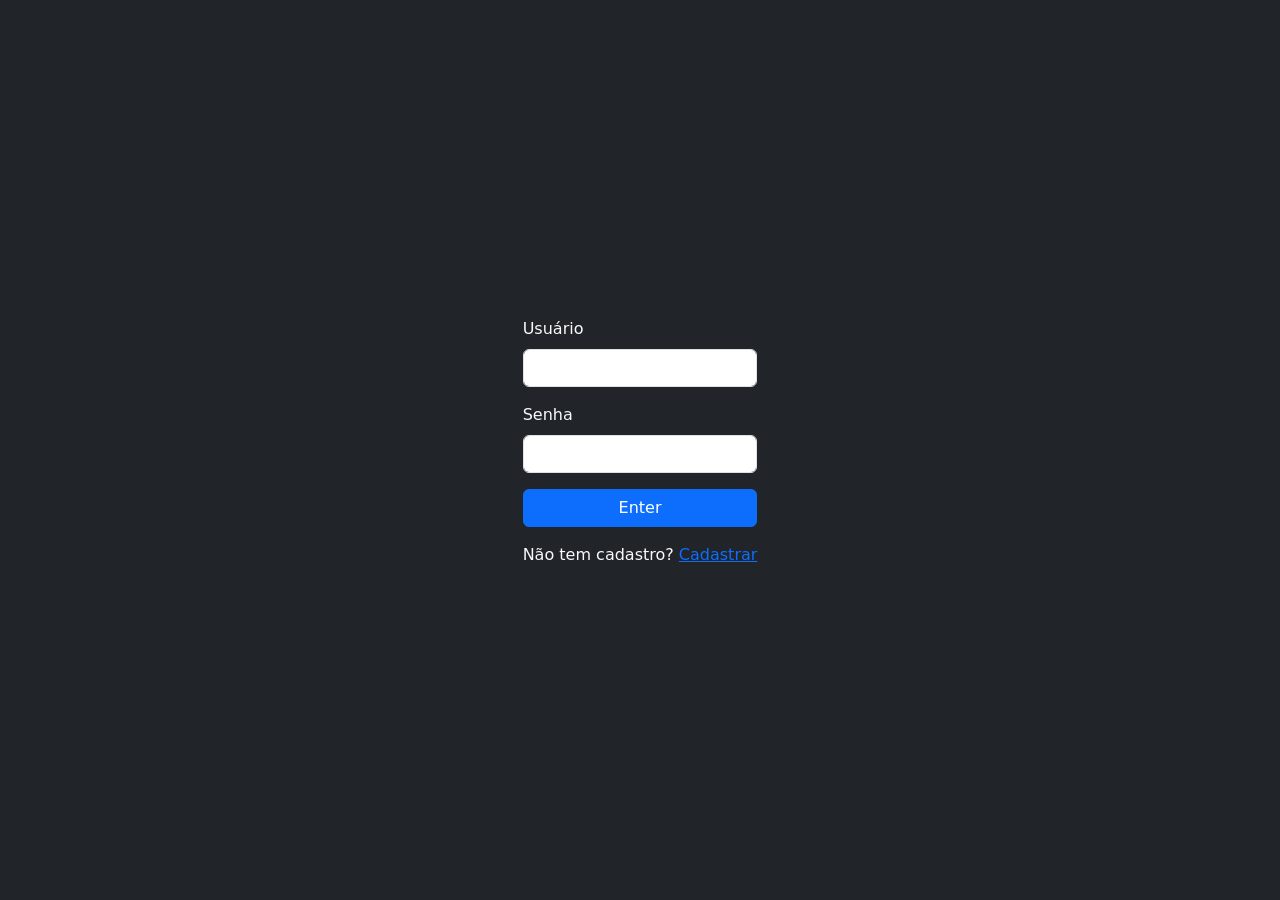
==== index.html @ c7053e96 "first addition" ====
<!DOCTYPE html>
<html lang="pt-br">
<head>
    <meta charset="UTF-8">
    <meta http-equiv="X-UA-Compatible" content="IE=edge">
    <meta name="viewport" content="width=device-width, initial-scale=1.0">
    <title>MEU RPG</title>

    <!-- Custom CSS -->
    <link rel="stylesheet" href="assets/style/main.css">

    <!-- Bootstrap -->
    <link href="https://cdn.jsdelivr.net/npm/bootstrap@5.3.0/dist/css/bootstrap.min.css" rel="stylesheet" integrity="sha384-9ndCyUaIbzAi2FUVXJi0CjmCapSmO7SnpJef0486qhLnuZ2cdeRhO02iuK6FUUVM" crossorigin="anonymous">
</head>
<body>
    <main class="d-flex justify-content-center align-items-center min-vh-100 w-100 bg-dark">
        <!-- Login -->
        <form action="" class="d-flex flex-column gap-3 text-light">
            <div>
                <label for="username" class="form-label">Usuário</label>
                <input type="text" name="username" class="form-control">
            </div>
            <div>
                <label for="password" class="form-label">Senha</label>
                <input type="password" name="password" class="form-control">
            </div>
            <input type="submit" value="Enter" class="btn btn-primary w-100">
            <p>Não tem cadastro? <a href="">Cadastrar</a></p>
        </form>
    </main>
</body>
</html>
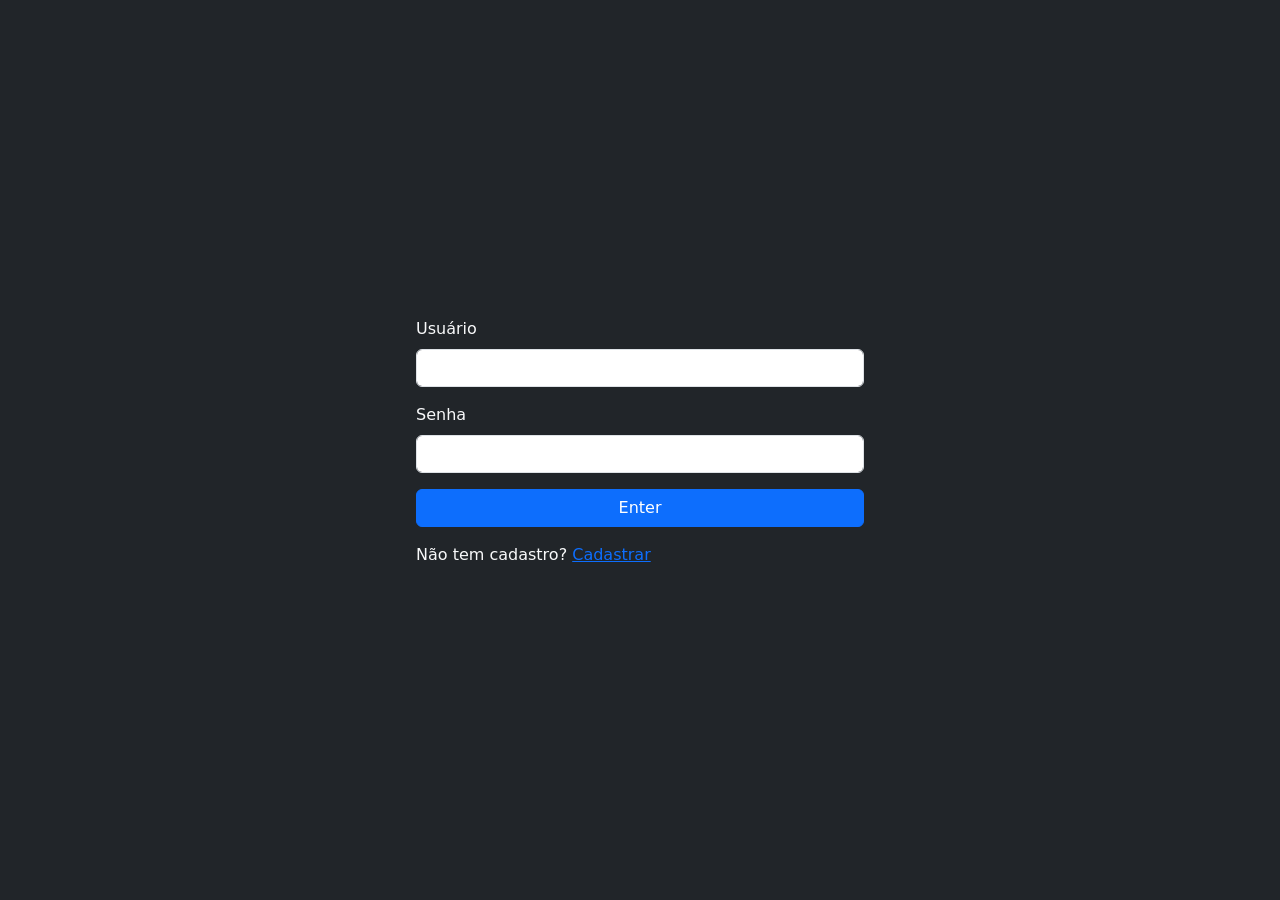
==== commit 7b79bea1: "scss linked with bootstrap" ====
--- a/index.html
+++ b/index.html
@@ -7,10 +7,7 @@
     <title>MEU RPG</title>
 
     <!-- Custom CSS -->
-    <link rel="stylesheet" href="assets/style/main.css">
-
-    <!-- Bootstrap -->
-    <link href="https://cdn.jsdelivr.net/npm/bootstrap@5.3.0/dist/css/bootstrap.min.css" rel="stylesheet" integrity="sha384-9ndCyUaIbzAi2FUVXJi0CjmCapSmO7SnpJef0486qhLnuZ2cdeRhO02iuK6FUUVM" crossorigin="anonymous">
+    <link rel="stylesheet" href="scss/main.css">
 </head>
 <body>
     <main class="d-flex justify-content-center align-items-center min-vh-100 w-100 bg-dark">
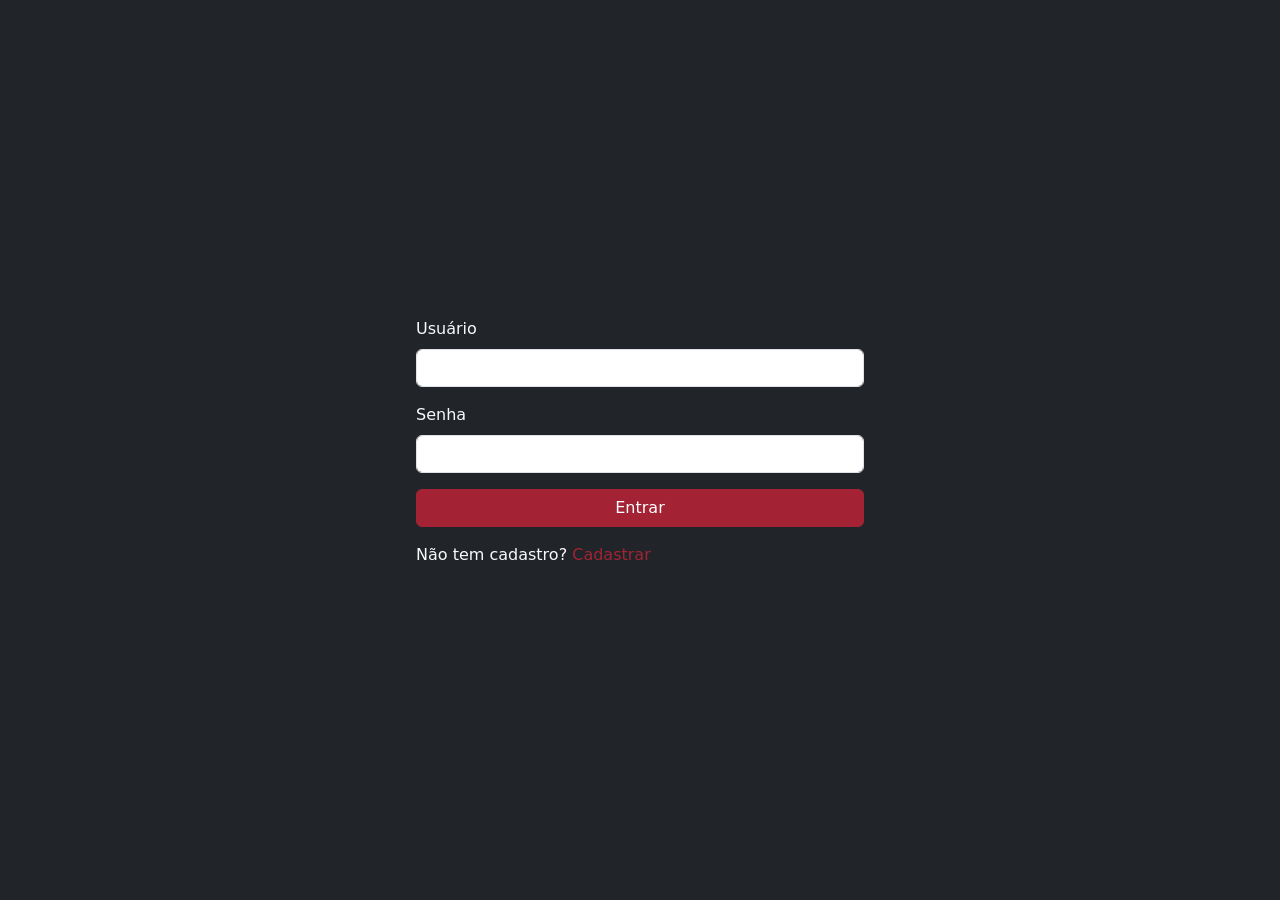
==== commit fe6bf43d: "configured" ====
--- a/index.html
+++ b/index.html
@@ -12,7 +12,7 @@
 <body>
     <main class="d-flex justify-content-center align-items-center min-vh-100 w-100 bg-dark">
         <!-- Login -->
-        <form action="" class="d-flex flex-column gap-3 text-light">
+        <form action="login.html" class="d-flex flex-column gap-3 text-light">
             <div>
                 <label for="username" class="form-label">Usuário</label>
                 <input type="text" name="username" class="form-control">
@@ -21,9 +21,10 @@
                 <label for="password" class="form-label">Senha</label>
                 <input type="password" name="password" class="form-control">
             </div>
-            <input type="submit" value="Enter" class="btn btn-primary w-100">
-            <p>Não tem cadastro? <a href="">Cadastrar</a></p>
+            <input type="submit" value="Entrar" class="btn btn-primary w-100">
+            <p>Não tem cadastro? <a href="" class="link-primary link-underline-opacity-0">Cadastrar</a></p>
         </form>
     </main>
+    <script src="js/main.js"></script>
 </body>
 </html>
--- a/scss/main.css
+++ b/scss/main.css
@@ -0,0 +1,12039 @@
+@charset "UTF-8";
+body main form {
+  min-width: 360px;
+  width: 35%;
+}
+
+/*!
+ * Bootstrap  v5.3.0 (https://getbootstrap.com/)
+ * Copyright 2011-2023 The Bootstrap Authors
+ * Licensed under MIT (https://github.com/twbs/bootstrap/blob/main/LICENSE)
+ */
+:root,
+[data-bs-theme=light] {
+  --bs-blue: #0d6efd;
+  --bs-indigo: #6610f2;
+  --bs-purple: #6f42c1;
+  --bs-pink: #d63384;
+  --bs-red: #dc3545;
+  --bs-orange: #fd7e14;
+  --bs-yellow: #ffc107;
+  --bs-green: #198754;
+  --bs-teal: #20c997;
+  --bs-cyan: #0dcaf0;
+  --bs-black: #000;
+  --bs-white: #fff;
+  --bs-gray: #6c757d;
+  --bs-gray-dark: #343a40;
+  --bs-gray-100: #f8f9fa;
+  --bs-gray-200: #e9ecef;
+  --bs-gray-300: #dee2e6;
+  --bs-gray-400: #ced4da;
+  --bs-gray-500: #adb5bd;
+  --bs-gray-600: #6c757d;
+  --bs-gray-700: #495057;
+  --bs-gray-800: #343a40;
+  --bs-gray-900: #212529;
+  --bs-primary: #A32334;
+  --bs-secondary: #6c757d;
+  --bs-success: #198754;
+  --bs-info: #0dcaf0;
+  --bs-warning: #ffc107;
+  --bs-danger: #dc3545;
+  --bs-light: #f8f9fa;
+  --bs-dark: #212529;
+  --bs-primary-rgb: 163, 35, 52;
+  --bs-secondary-rgb: 108, 117, 125;
+  --bs-success-rgb: 25, 135, 84;
+  --bs-info-rgb: 13, 202, 240;
+  --bs-warning-rgb: 255, 193, 7;
+  --bs-danger-rgb: 220, 53, 69;
+  --bs-light-rgb: 248, 249, 250;
+  --bs-dark-rgb: 33, 37, 41;
+  --bs-primary-text-emphasis: #410e15;
+  --bs-secondary-text-emphasis: #2b2f32;
+  --bs-success-text-emphasis: #0a3622;
+  --bs-info-text-emphasis: #055160;
+  --bs-warning-text-emphasis: #664d03;
+  --bs-danger-text-emphasis: #58151c;
+  --bs-light-text-emphasis: #495057;
+  --bs-dark-text-emphasis: #495057;
+  --bs-primary-bg-subtle: #edd3d6;
+  --bs-secondary-bg-subtle: #e2e3e5;
+  --bs-success-bg-subtle: #d1e7dd;
+  --bs-info-bg-subtle: #cff4fc;
+  --bs-warning-bg-subtle: #fff3cd;
+  --bs-danger-bg-subtle: #f8d7da;
+  --bs-light-bg-subtle: #fcfcfd;
+  --bs-dark-bg-subtle: #ced4da;
+  --bs-primary-border-subtle: #daa7ae;
+  --bs-secondary-border-subtle: #c4c8cb;
+  --bs-success-border-subtle: #a3cfbb;
+  --bs-info-border-subtle: #9eeaf9;
+  --bs-warning-border-subtle: #ffe69c;
+  --bs-danger-border-subtle: #f1aeb5;
+  --bs-light-border-subtle: #e9ecef;
+  --bs-dark-border-subtle: #adb5bd;
+  --bs-white-rgb: 255, 255, 255;
+  --bs-black-rgb: 0, 0, 0;
+  --bs-font-sans-serif: system-ui, -apple-system, "Segoe UI", Roboto, "Helvetica Neue", "Noto Sans", "Liberation Sans", Arial, sans-serif, "Apple Color Emoji", "Segoe UI Emoji", "Segoe UI Symbol", "Noto Color Emoji";
+  --bs-font-monospace: SFMono-Regular, Menlo, Monaco, Consolas, "Liberation Mono", "Courier New", monospace;
+  --bs-gradient: linear-gradient(180deg, rgba(255, 255, 255, 0.15), rgba(255, 255, 255, 0));
+  --bs-body-font-family: var(--bs-font-sans-serif);
+  --bs-body-font-size: 1rem;
+  --bs-body-font-weight: 400;
+  --bs-body-line-height: 1.5;
+  --bs-body-color: #212529;
+  --bs-body-color-rgb: 33, 37, 41;
+  --bs-body-bg: #fff;
+  --bs-body-bg-rgb: 255, 255, 255;
+  --bs-emphasis-color: #000;
+  --bs-emphasis-color-rgb: 0, 0, 0;
+  --bs-secondary-color: rgba(33, 37, 41, 0.75);
+  --bs-secondary-color-rgb: 33, 37, 41;
+  --bs-secondary-bg: #e9ecef;
+  --bs-secondary-bg-rgb: 233, 236, 239;
+  --bs-tertiary-color: rgba(33, 37, 41, 0.5);
+  --bs-tertiary-color-rgb: 33, 37, 41;
+  --bs-tertiary-bg: #f8f9fa;
+  --bs-tertiary-bg-rgb: 248, 249, 250;
+  --bs-heading-color: inherit;
+  --bs-link-color: #A32334;
+  --bs-link-color-rgb: 163, 35, 52;
+  --bs-link-decoration: underline;
+  --bs-link-hover-color: #821c2a;
+  --bs-link-hover-color-rgb: 130, 28, 42;
+  --bs-code-color: #d63384;
+  --bs-highlight-bg: #fff3cd;
+  --bs-border-width: 1px;
+  --bs-border-style: solid;
+  --bs-border-color: #dee2e6;
+  --bs-border-color-translucent: rgba(0, 0, 0, 0.175);
+  --bs-border-radius: 0.375rem;
+  --bs-border-radius-sm: 0.25rem;
+  --bs-border-radius-lg: 0.5rem;
+  --bs-border-radius-xl: 1rem;
+  --bs-border-radius-xxl: 2rem;
+  --bs-border-radius-2xl: var(--bs-border-radius-xxl);
+  --bs-border-radius-pill: 50rem;
+  --bs-box-shadow: 0 0.5rem 1rem rgba(0, 0, 0, 0.15);
+  --bs-box-shadow-sm: 0 0.125rem 0.25rem rgba(0, 0, 0, 0.075);
+  --bs-box-shadow-lg: 0 1rem 3rem rgba(0, 0, 0, 0.175);
+  --bs-box-shadow-inset: inset 0 1px 2px rgba(0, 0, 0, 0.075);
+  --bs-focus-ring-width: 0.25rem;
+  --bs-focus-ring-opacity: 0.25;
+  --bs-focus-ring-color: rgba(163, 35, 52, 0.25);
+  --bs-form-valid-color: #198754;
+  --bs-form-valid-border-color: #198754;
+  --bs-form-invalid-color: #dc3545;
+  --bs-form-invalid-border-color: #dc3545;
+}
+
+[data-bs-theme=dark] {
+  color-scheme: dark;
+  --bs-body-color: #adb5bd;
+  --bs-body-color-rgb: 173, 181, 189;
+  --bs-body-bg: #212529;
+  --bs-body-bg-rgb: 33, 37, 41;
+  --bs-emphasis-color: #fff;
+  --bs-emphasis-color-rgb: 255, 255, 255;
+  --bs-secondary-color: rgba(173, 181, 189, 0.75);
+  --bs-secondary-color-rgb: 173, 181, 189;
+  --bs-secondary-bg: #343a40;
+  --bs-secondary-bg-rgb: 52, 58, 64;
+  --bs-tertiary-color: rgba(173, 181, 189, 0.5);
+  --bs-tertiary-color-rgb: 173, 181, 189;
+  --bs-tertiary-bg: #2b3035;
+  --bs-tertiary-bg-rgb: 43, 48, 53;
+  --bs-primary-text-emphasis: #c87b85;
+  --bs-secondary-text-emphasis: #a7acb1;
+  --bs-success-text-emphasis: #75b798;
+  --bs-info-text-emphasis: #6edff6;
+  --bs-warning-text-emphasis: #ffda6a;
+  --bs-danger-text-emphasis: #ea868f;
+  --bs-light-text-emphasis: #f8f9fa;
+  --bs-dark-text-emphasis: #dee2e6;
+  --bs-primary-bg-subtle: #21070a;
+  --bs-secondary-bg-subtle: #161719;
+  --bs-success-bg-subtle: #051b11;
+  --bs-info-bg-subtle: #032830;
+  --bs-warning-bg-subtle: #332701;
+  --bs-danger-bg-subtle: #2c0b0e;
+  --bs-light-bg-subtle: #343a40;
+  --bs-dark-bg-subtle: #1a1d20;
+  --bs-primary-border-subtle: #62151f;
+  --bs-secondary-border-subtle: #41464b;
+  --bs-success-border-subtle: #0f5132;
+  --bs-info-border-subtle: #087990;
+  --bs-warning-border-subtle: #997404;
+  --bs-danger-border-subtle: #842029;
+  --bs-light-border-subtle: #495057;
+  --bs-dark-border-subtle: #343a40;
+  --bs-heading-color: inherit;
+  --bs-link-color: #c87b85;
+  --bs-link-hover-color: #d3959d;
+  --bs-link-color-rgb: 200, 123, 133;
+  --bs-link-hover-color-rgb: 211, 149, 157;
+  --bs-code-color: #e685b5;
+  --bs-border-color: #495057;
+  --bs-border-color-translucent: rgba(255, 255, 255, 0.15);
+  --bs-form-valid-color: #75b798;
+  --bs-form-valid-border-color: #75b798;
+  --bs-form-invalid-color: #ea868f;
+  --bs-form-invalid-border-color: #ea868f;
+}
+
+*,
+*::before,
+*::after {
+  box-sizing: border-box;
+}
+
+@media (prefers-reduced-motion: no-preference) {
+  :root {
+    scroll-behavior: smooth;
+  }
+}
+
+body {
+  margin: 0;
+  font-family: var(--bs-body-font-family);
+  font-size: var(--bs-body-font-size);
+  font-weight: var(--bs-body-font-weight);
+  line-height: var(--bs-body-line-height);
+  color: var(--bs-body-color);
+  text-align: var(--bs-body-text-align);
+  background-color: var(--bs-body-bg);
+  -webkit-text-size-adjust: 100%;
+  -webkit-tap-highlight-color: rgba(0, 0, 0, 0);
+}
+
+hr {
+  margin: 1rem 0;
+  color: inherit;
+  border: 0;
+  border-top: var(--bs-border-width) solid;
+  opacity: 0.25;
+}
+
+h6, .h6, h5, .h5, h4, .h4, h3, .h3, h2, .h2, h1, .h1 {
+  margin-top: 0;
+  margin-bottom: 0.5rem;
+  font-weight: 500;
+  line-height: 1.2;
+  color: var(--bs-heading-color);
+}
+
+h1, .h1 {
+  font-size: calc(1.375rem + 1.5vw);
+}
+@media (min-width: 1200px) {
+  h1, .h1 {
+    font-size: 2.5rem;
+  }
+}
+
+h2, .h2 {
+  font-size: calc(1.325rem + 0.9vw);
+}
+@media (min-width: 1200px) {
+  h2, .h2 {
+    font-size: 2rem;
+  }
+}
+
+h3, .h3 {
+  font-size: calc(1.3rem + 0.6vw);
+}
+@media (min-width: 1200px) {
+  h3, .h3 {
+    font-size: 1.75rem;
+  }
+}
+
+h4, .h4 {
+  font-size: calc(1.275rem + 0.3vw);
+}
+@media (min-width: 1200px) {
+  h4, .h4 {
+    font-size: 1.5rem;
+  }
+}
+
+h5, .h5 {
+  font-size: 1.25rem;
+}
+
+h6, .h6 {
+  font-size: 1rem;
+}
+
+p {
+  margin-top: 0;
+  margin-bottom: 1rem;
+}
+
+abbr[title] {
+  -webkit-text-decoration: underline dotted;
+          text-decoration: underline dotted;
+  cursor: help;
+  -webkit-text-decoration-skip-ink: none;
+          text-decoration-skip-ink: none;
+}
+
+address {
+  margin-bottom: 1rem;
+  font-style: normal;
+  line-height: inherit;
+}
+
+ol,
+ul {
+  padding-left: 2rem;
+}
+
+ol,
+ul,
+dl {
+  margin-top: 0;
+  margin-bottom: 1rem;
+}
+
+ol ol,
+ul ul,
+ol ul,
+ul ol {
+  margin-bottom: 0;
+}
+
+dt {
+  font-weight: 700;
+}
+
+dd {
+  margin-bottom: 0.5rem;
+  margin-left: 0;
+}
+
+blockquote {
+  margin: 0 0 1rem;
+}
+
+b,
+strong {
+  font-weight: bolder;
+}
+
+small, .small {
+  font-size: 0.875em;
+}
+
+mark, .mark {
+  padding: 0.1875em;
+  background-color: var(--bs-highlight-bg);
+}
+
+sub,
+sup {
+  position: relative;
+  font-size: 0.75em;
+  line-height: 0;
+  vertical-align: baseline;
+}
+
+sub {
+  bottom: -0.25em;
+}
+
+sup {
+  top: -0.5em;
+}
+
+a {
+  color: rgba(var(--bs-link-color-rgb), var(--bs-link-opacity, 1));
+  text-decoration: underline;
+}
+a:hover {
+  --bs-link-color-rgb: var(--bs-link-hover-color-rgb);
+}
+
+a:not([href]):not([class]), a:not([href]):not([class]):hover {
+  color: inherit;
+  text-decoration: none;
+}
+
+pre,
+code,
+kbd,
+samp {
+  font-family: var(--bs-font-monospace);
+  font-size: 1em;
+}
+
+pre {
+  display: block;
+  margin-top: 0;
+  margin-bottom: 1rem;
+  overflow: auto;
+  font-size: 0.875em;
+}
+pre code {
+  font-size: inherit;
+  color: inherit;
+  word-break: normal;
+}
+
+code {
+  font-size: 0.875em;
+  color: var(--bs-code-color);
+  word-wrap: break-word;
+}
+a > code {
+  color: inherit;
+}
+
+kbd {
+  padding: 0.1875rem 0.375rem;
+  font-size: 0.875em;
+  color: var(--bs-body-bg);
+  background-color: var(--bs-body-color);
+  border-radius: 0.25rem;
+}
+kbd kbd {
+  padding: 0;
+  font-size: 1em;
+}
+
+figure {
+  margin: 0 0 1rem;
+}
+
+img,
+svg {
+  vertical-align: middle;
+}
+
+table {
+  caption-side: bottom;
+  border-collapse: collapse;
+}
+
+caption {
+  padding-top: 0.5rem;
+  padding-bottom: 0.5rem;
+  color: var(--bs-secondary-color);
+  text-align: left;
+}
+
+th {
+  text-align: inherit;
+  text-align: -webkit-match-parent;
+}
+
+thead,
+tbody,
+tfoot,
+tr,
+td,
+th {
+  border-color: inherit;
+  border-style: solid;
+  border-width: 0;
+}
+
+label {
+  display: inline-block;
+}
+
+button {
+  border-radius: 0;
+}
+
+button:focus:not(:focus-visible) {
+  outline: 0;
+}
+
+input,
+button,
+select,
+optgroup,
+textarea {
+  margin: 0;
+  font-family: inherit;
+  font-size: inherit;
+  line-height: inherit;
+}
+
+button,
+select {
+  text-transform: none;
+}
+
+[role=button] {
+  cursor: pointer;
+}
+
+select {
+  word-wrap: normal;
+}
+select:disabled {
+  opacity: 1;
+}
+
+[list]:not([type=date]):not([type=datetime-local]):not([type=month]):not([type=week]):not([type=time])::-webkit-calendar-picker-indicator {
+  display: none !important;
+}
+
+button,
+[type=button],
+[type=reset],
+[type=submit] {
+  -webkit-appearance: button;
+}
+button:not(:disabled),
+[type=button]:not(:disabled),
+[type=reset]:not(:disabled),
+[type=submit]:not(:disabled) {
+  cursor: pointer;
+}
+
+::-moz-focus-inner {
+  padding: 0;
+  border-style: none;
+}
+
+textarea {
+  resize: vertical;
+}
+
+fieldset {
+  min-width: 0;
+  padding: 0;
+  margin: 0;
+  border: 0;
+}
+
+legend {
+  float: left;
+  width: 100%;
+  padding: 0;
+  margin-bottom: 0.5rem;
+  font-size: calc(1.275rem + 0.3vw);
+  line-height: inherit;
+}
+@media (min-width: 1200px) {
+  legend {
+    font-size: 1.5rem;
+  }
+}
+legend + * {
+  clear: left;
+}
+
+::-webkit-datetime-edit-fields-wrapper,
+::-webkit-datetime-edit-text,
+::-webkit-datetime-edit-minute,
+::-webkit-datetime-edit-hour-field,
+::-webkit-datetime-edit-day-field,
+::-webkit-datetime-edit-month-field,
+::-webkit-datetime-edit-year-field {
+  padding: 0;
+}
+
+::-webkit-inner-spin-button {
+  height: auto;
+}
+
+[type=search] {
+  outline-offset: -2px;
+  -webkit-appearance: textfield;
+}
+
+/* rtl:raw:
+[type="tel"],
+[type="url"],
+[type="email"],
+[type="number"] {
+  direction: ltr;
+}
+*/
+::-webkit-search-decoration {
+  -webkit-appearance: none;
+}
+
+::-webkit-color-swatch-wrapper {
+  padding: 0;
+}
+
+::file-selector-button {
+  font: inherit;
+  -webkit-appearance: button;
+}
+
+output {
+  display: inline-block;
+}
+
+iframe {
+  border: 0;
+}
+
+summary {
+  display: list-item;
+  cursor: pointer;
+}
+
+progress {
+  vertical-align: baseline;
+}
+
+[hidden] {
+  display: none !important;
+}
+
+.lead {
+  font-size: 1.25rem;
+  font-weight: 300;
+}
+
+.display-1 {
+  font-size: calc(1.625rem + 4.5vw);
+  font-weight: 300;
+  line-height: 1.2;
+}
+@media (min-width: 1200px) {
+  .display-1 {
+    font-size: 5rem;
+  }
+}
+
+.display-2 {
+  font-size: calc(1.575rem + 3.9vw);
+  font-weight: 300;
+  line-height: 1.2;
+}
+@media (min-width: 1200px) {
+  .display-2 {
+    font-size: 4.5rem;
+  }
+}
+
+.display-3 {
+  font-size: calc(1.525rem + 3.3vw);
+  font-weight: 300;
+  line-height: 1.2;
+}
+@media (min-width: 1200px) {
+  .display-3 {
+    font-size: 4rem;
+  }
+}
+
+.display-4 {
+  font-size: calc(1.475rem + 2.7vw);
+  font-weight: 300;
+  line-height: 1.2;
+}
+@media (min-width: 1200px) {
+  .display-4 {
+    font-size: 3.5rem;
+  }
+}
+
+.display-5 {
+  font-size: calc(1.425rem + 2.1vw);
+  font-weight: 300;
+  line-height: 1.2;
+}
+@media (min-width: 1200px) {
+  .display-5 {
+    font-size: 3rem;
+  }
+}
+
+.display-6 {
+  font-size: calc(1.375rem + 1.5vw);
+  font-weight: 300;
+  line-height: 1.2;
+}
+@media (min-width: 1200px) {
+  .display-6 {
+    font-size: 2.5rem;
+  }
+}
+
+.list-unstyled {
+  padding-left: 0;
+  list-style: none;
+}
+
+.list-inline {
+  padding-left: 0;
+  list-style: none;
+}
+
+.list-inline-item {
+  display: inline-block;
+}
+.list-inline-item:not(:last-child) {
+  margin-right: 0.5rem;
+}
+
+.initialism {
+  font-size: 0.875em;
+  text-transform: uppercase;
+}
+
+.blockquote {
+  margin-bottom: 1rem;
+  font-size: 1.25rem;
+}
+.blockquote > :last-child {
+  margin-bottom: 0;
+}
+
+.blockquote-footer {
+  margin-top: -1rem;
+  margin-bottom: 1rem;
+  font-size: 0.875em;
+  color: #6c757d;
+}
+.blockquote-footer::before {
+  content: "— ";
+}
+
+.img-fluid {
+  max-width: 100%;
+  height: auto;
+}
+
+.img-thumbnail {
+  padding: 0.25rem;
+  background-color: var(--bs-body-bg);
+  border: var(--bs-border-width) solid var(--bs-border-color);
+  border-radius: var(--bs-border-radius);
+  max-width: 100%;
+  height: auto;
+}
+
+.figure {
+  display: inline-block;
+}
+
+.figure-img {
+  margin-bottom: 0.5rem;
+  line-height: 1;
+}
+
+.figure-caption {
+  font-size: 0.875em;
+  color: var(--bs-secondary-color);
+}
+
+.container,
+.container-fluid,
+.container-xxl,
+.container-xl,
+.container-lg,
+.container-md,
+.container-sm {
+  --bs-gutter-x: 1.5rem;
+  --bs-gutter-y: 0;
+  width: 100%;
+  padding-right: calc(var(--bs-gutter-x) * 0.5);
+  padding-left: calc(var(--bs-gutter-x) * 0.5);
+  margin-right: auto;
+  margin-left: auto;
+}
+
+@media (min-width: 576px) {
+  .container-sm, .container {
+    max-width: 540px;
+  }
+}
+@media (min-width: 768px) {
+  .container-md, .container-sm, .container {
+    max-width: 720px;
+  }
+}
+@media (min-width: 992px) {
+  .container-lg, .container-md, .container-sm, .container {
+    max-width: 960px;
+  }
+}
+@media (min-width: 1200px) {
+  .container-xl, .container-lg, .container-md, .container-sm, .container {
+    max-width: 1140px;
+  }
+}
+@media (min-width: 1400px) {
+  .container-xxl, .container-xl, .container-lg, .container-md, .container-sm, .container {
+    max-width: 1320px;
+  }
+}
+:root {
+  --bs-breakpoint-xs: 0;
+  --bs-breakpoint-sm: 576px;
+  --bs-breakpoint-md: 768px;
+  --bs-breakpoint-lg: 992px;
+  --bs-breakpoint-xl: 1200px;
+  --bs-breakpoint-xxl: 1400px;
+}
+
+.row {
+  --bs-gutter-x: 1.5rem;
+  --bs-gutter-y: 0;
+  display: flex;
+  flex-wrap: wrap;
+  margin-top: calc(-1 * var(--bs-gutter-y));
+  margin-right: calc(-0.5 * var(--bs-gutter-x));
+  margin-left: calc(-0.5 * var(--bs-gutter-x));
+}
+.row > * {
+  flex-shrink: 0;
+  width: 100%;
+  max-width: 100%;
+  padding-right: calc(var(--bs-gutter-x) * 0.5);
+  padding-left: calc(var(--bs-gutter-x) * 0.5);
+  margin-top: var(--bs-gutter-y);
+}
+
+.col {
+  flex: 1 0 0%;
+}
+
+.row-cols-auto > * {
+  flex: 0 0 auto;
+  width: auto;
+}
+
+.row-cols-1 > * {
+  flex: 0 0 auto;
+  width: 100%;
+}
+
+.row-cols-2 > * {
+  flex: 0 0 auto;
+  width: 50%;
+}
+
+.row-cols-3 > * {
+  flex: 0 0 auto;
+  width: 33.3333333333%;
+}
+
+.row-cols-4 > * {
+  flex: 0 0 auto;
+  width: 25%;
+}
+
+.row-cols-5 > * {
+  flex: 0 0 auto;
+  width: 20%;
+}
+
+.row-cols-6 > * {
+  flex: 0 0 auto;
+  width: 16.6666666667%;
+}
+
+.col-auto {
+  flex: 0 0 auto;
+  width: auto;
+}
+
+.col-1 {
+  flex: 0 0 auto;
+  width: 8.33333333%;
+}
+
+.col-2 {
+  flex: 0 0 auto;
+  width: 16.66666667%;
+}
+
+.col-3 {
+  flex: 0 0 auto;
+  width: 25%;
+}
+
+.col-4 {
+  flex: 0 0 auto;
+  width: 33.33333333%;
+}
+
+.col-5 {
+  flex: 0 0 auto;
+  width: 41.66666667%;
+}
+
+.col-6 {
+  flex: 0 0 auto;
+  width: 50%;
+}
+
+.col-7 {
+  flex: 0 0 auto;
+  width: 58.33333333%;
+}
+
+.col-8 {
+  flex: 0 0 auto;
+  width: 66.66666667%;
+}
+
+.col-9 {
+  flex: 0 0 auto;
+  width: 75%;
+}
+
+.col-10 {
+  flex: 0 0 auto;
+  width: 83.33333333%;
+}
+
+.col-11 {
+  flex: 0 0 auto;
+  width: 91.66666667%;
+}
+
+.col-12 {
+  flex: 0 0 auto;
+  width: 100%;
+}
+
+.offset-1 {
+  margin-left: 8.33333333%;
+}
+
+.offset-2 {
+  margin-left: 16.66666667%;
+}
+
+.offset-3 {
+  margin-left: 25%;
+}
+
+.offset-4 {
+  margin-left: 33.33333333%;
+}
+
+.offset-5 {
+  margin-left: 41.66666667%;
+}
+
+.offset-6 {
+  margin-left: 50%;
+}
+
+.offset-7 {
+  margin-left: 58.33333333%;
+}
+
+.offset-8 {
+  margin-left: 66.66666667%;
+}
+
+.offset-9 {
+  margin-left: 75%;
+}
+
+.offset-10 {
+  margin-left: 83.33333333%;
+}
+
+.offset-11 {
+  margin-left: 91.66666667%;
+}
+
+.g-0,
+.gx-0 {
+  --bs-gutter-x: 0;
+}
+
+.g-0,
+.gy-0 {
+  --bs-gutter-y: 0;
+}
+
+.g-1,
+.gx-1 {
+  --bs-gutter-x: 0.25rem;
+}
+
+.g-1,
+.gy-1 {
+  --bs-gutter-y: 0.25rem;
+}
+
+.g-2,
+.gx-2 {
+  --bs-gutter-x: 0.5rem;
+}
+
+.g-2,
+.gy-2 {
+  --bs-gutter-y: 0.5rem;
+}
+
+.g-3,
+.gx-3 {
+  --bs-gutter-x: 1rem;
+}
+
+.g-3,
+.gy-3 {
+  --bs-gutter-y: 1rem;
+}
+
+.g-4,
+.gx-4 {
+  --bs-gutter-x: 1.5rem;
+}
+
+.g-4,
+.gy-4 {
+  --bs-gutter-y: 1.5rem;
+}
+
+.g-5,
+.gx-5 {
+  --bs-gutter-x: 3rem;
+}
+
+.g-5,
+.gy-5 {
+  --bs-gutter-y: 3rem;
+}
+
+@media (min-width: 576px) {
+  .col-sm {
+    flex: 1 0 0%;
+  }
+  .row-cols-sm-auto > * {
+    flex: 0 0 auto;
+    width: auto;
+  }
+  .row-cols-sm-1 > * {
+    flex: 0 0 auto;
+    width: 100%;
+  }
+  .row-cols-sm-2 > * {
+    flex: 0 0 auto;
+    width: 50%;
+  }
+  .row-cols-sm-3 > * {
+    flex: 0 0 auto;
+    width: 33.3333333333%;
+  }
+  .row-cols-sm-4 > * {
+    flex: 0 0 auto;
+    width: 25%;
+  }
+  .row-cols-sm-5 > * {
+    flex: 0 0 auto;
+    width: 20%;
+  }
+  .row-cols-sm-6 > * {
+    flex: 0 0 auto;
+    width: 16.6666666667%;
+  }
+  .col-sm-auto {
+    flex: 0 0 auto;
+    width: auto;
+  }
+  .col-sm-1 {
+    flex: 0 0 auto;
+    width: 8.33333333%;
+  }
+  .col-sm-2 {
+    flex: 0 0 auto;
+    width: 16.66666667%;
+  }
+  .col-sm-3 {
+    flex: 0 0 auto;
+    width: 25%;
+  }
+  .col-sm-4 {
+    flex: 0 0 auto;
+    width: 33.33333333%;
+  }
+  .col-sm-5 {
+    flex: 0 0 auto;
+    width: 41.66666667%;
+  }
+  .col-sm-6 {
+    flex: 0 0 auto;
+    width: 50%;
+  }
+  .col-sm-7 {
+    flex: 0 0 auto;
+    width: 58.33333333%;
+  }
+  .col-sm-8 {
+    flex: 0 0 auto;
+    width: 66.66666667%;
+  }
+  .col-sm-9 {
+    flex: 0 0 auto;
+    width: 75%;
+  }
+  .col-sm-10 {
+    flex: 0 0 auto;
+    width: 83.33333333%;
+  }
+  .col-sm-11 {
+    flex: 0 0 auto;
+    width: 91.66666667%;
+  }
+  .col-sm-12 {
+    flex: 0 0 auto;
+    width: 100%;
+  }
+  .offset-sm-0 {
+    margin-left: 0;
+  }
+  .offset-sm-1 {
+    margin-left: 8.33333333%;
+  }
+  .offset-sm-2 {
+    margin-left: 16.66666667%;
+  }
+  .offset-sm-3 {
+    margin-left: 25%;
+  }
+  .offset-sm-4 {
+    margin-left: 33.33333333%;
+  }
+  .offset-sm-5 {
+    margin-left: 41.66666667%;
+  }
+  .offset-sm-6 {
+    margin-left: 50%;
+  }
+  .offset-sm-7 {
+    margin-left: 58.33333333%;
+  }
+  .offset-sm-8 {
+    margin-left: 66.66666667%;
+  }
+  .offset-sm-9 {
+    margin-left: 75%;
+  }
+  .offset-sm-10 {
+    margin-left: 83.33333333%;
+  }
+  .offset-sm-11 {
+    margin-left: 91.66666667%;
+  }
+  .g-sm-0,
+  .gx-sm-0 {
+    --bs-gutter-x: 0;
+  }
+  .g-sm-0,
+  .gy-sm-0 {
+    --bs-gutter-y: 0;
+  }
+  .g-sm-1,
+  .gx-sm-1 {
+    --bs-gutter-x: 0.25rem;
+  }
+  .g-sm-1,
+  .gy-sm-1 {
+    --bs-gutter-y: 0.25rem;
+  }
+  .g-sm-2,
+  .gx-sm-2 {
+    --bs-gutter-x: 0.5rem;
+  }
+  .g-sm-2,
+  .gy-sm-2 {
+    --bs-gutter-y: 0.5rem;
+  }
+  .g-sm-3,
+  .gx-sm-3 {
+    --bs-gutter-x: 1rem;
+  }
+  .g-sm-3,
+  .gy-sm-3 {
+    --bs-gutter-y: 1rem;
+  }
+  .g-sm-4,
+  .gx-sm-4 {
+    --bs-gutter-x: 1.5rem;
+  }
+  .g-sm-4,
+  .gy-sm-4 {
+    --bs-gutter-y: 1.5rem;
+  }
+  .g-sm-5,
+  .gx-sm-5 {
+    --bs-gutter-x: 3rem;
+  }
+  .g-sm-5,
+  .gy-sm-5 {
+    --bs-gutter-y: 3rem;
+  }
+}
+@media (min-width: 768px) {
+  .col-md {
+    flex: 1 0 0%;
+  }
+  .row-cols-md-auto > * {
+    flex: 0 0 auto;
+    width: auto;
+  }
+  .row-cols-md-1 > * {
+    flex: 0 0 auto;
+    width: 100%;
+  }
+  .row-cols-md-2 > * {
+    flex: 0 0 auto;
+    width: 50%;
+  }
+  .row-cols-md-3 > * {
+    flex: 0 0 auto;
+    width: 33.3333333333%;
+  }
+  .row-cols-md-4 > * {
+    flex: 0 0 auto;
+    width: 25%;
+  }
+  .row-cols-md-5 > * {
+    flex: 0 0 auto;
+    width: 20%;
+  }
+  .row-cols-md-6 > * {
+    flex: 0 0 auto;
+    width: 16.6666666667%;
+  }
+  .col-md-auto {
+    flex: 0 0 auto;
+    width: auto;
+  }
+  .col-md-1 {
+    flex: 0 0 auto;
+    width: 8.33333333%;
+  }
+  .col-md-2 {
+    flex: 0 0 auto;
+    width: 16.66666667%;
+  }
+  .col-md-3 {
+    flex: 0 0 auto;
+    width: 25%;
+  }
+  .col-md-4 {
+    flex: 0 0 auto;
+    width: 33.33333333%;
+  }
+  .col-md-5 {
+    flex: 0 0 auto;
+    width: 41.66666667%;
+  }
+  .col-md-6 {
+    flex: 0 0 auto;
+    width: 50%;
+  }
+  .col-md-7 {
+    flex: 0 0 auto;
+    width: 58.33333333%;
+  }
+  .col-md-8 {
+    flex: 0 0 auto;
+    width: 66.66666667%;
+  }
+  .col-md-9 {
+    flex: 0 0 auto;
+    width: 75%;
+  }
+  .col-md-10 {
+    flex: 0 0 auto;
+    width: 83.33333333%;
+  }
+  .col-md-11 {
+    flex: 0 0 auto;
+    width: 91.66666667%;
+  }
+  .col-md-12 {
+    flex: 0 0 auto;
+    width: 100%;
+  }
+  .offset-md-0 {
+    margin-left: 0;
+  }
+  .offset-md-1 {
+    margin-left: 8.33333333%;
+  }
+  .offset-md-2 {
+    margin-left: 16.66666667%;
+  }
+  .offset-md-3 {
+    margin-left: 25%;
+  }
+  .offset-md-4 {
+    margin-left: 33.33333333%;
+  }
+  .offset-md-5 {
+    margin-left: 41.66666667%;
+  }
+  .offset-md-6 {
+    margin-left: 50%;
+  }
+  .offset-md-7 {
+    margin-left: 58.33333333%;
+  }
+  .offset-md-8 {
+    margin-left: 66.66666667%;
+  }
+  .offset-md-9 {
+    margin-left: 75%;
+  }
+  .offset-md-10 {
+    margin-left: 83.33333333%;
+  }
+  .offset-md-11 {
+    margin-left: 91.66666667%;
+  }
+  .g-md-0,
+  .gx-md-0 {
+    --bs-gutter-x: 0;
+  }
+  .g-md-0,
+  .gy-md-0 {
+    --bs-gutter-y: 0;
+  }
+  .g-md-1,
+  .gx-md-1 {
+    --bs-gutter-x: 0.25rem;
+  }
+  .g-md-1,
+  .gy-md-1 {
+    --bs-gutter-y: 0.25rem;
+  }
+  .g-md-2,
+  .gx-md-2 {
+    --bs-gutter-x: 0.5rem;
+  }
+  .g-md-2,
+  .gy-md-2 {
+    --bs-gutter-y: 0.5rem;
+  }
+  .g-md-3,
+  .gx-md-3 {
+    --bs-gutter-x: 1rem;
+  }
+  .g-md-3,
+  .gy-md-3 {
+    --bs-gutter-y: 1rem;
+  }
+  .g-md-4,
+  .gx-md-4 {
+    --bs-gutter-x: 1.5rem;
+  }
+  .g-md-4,
+  .gy-md-4 {
+    --bs-gutter-y: 1.5rem;
+  }
+  .g-md-5,
+  .gx-md-5 {
+    --bs-gutter-x: 3rem;
+  }
+  .g-md-5,
+  .gy-md-5 {
+    --bs-gutter-y: 3rem;
+  }
+}
+@media (min-width: 992px) {
+  .col-lg {
+    flex: 1 0 0%;
+  }
+  .row-cols-lg-auto > * {
+    flex: 0 0 auto;
+    width: auto;
+  }
+  .row-cols-lg-1 > * {
+    flex: 0 0 auto;
+    width: 100%;
+  }
+  .row-cols-lg-2 > * {
+    flex: 0 0 auto;
+    width: 50%;
+  }
+  .row-cols-lg-3 > * {
+    flex: 0 0 auto;
+    width: 33.3333333333%;
+  }
+  .row-cols-lg-4 > * {
+    flex: 0 0 auto;
+    width: 25%;
+  }
+  .row-cols-lg-5 > * {
+    flex: 0 0 auto;
+    width: 20%;
+  }
+  .row-cols-lg-6 > * {
+    flex: 0 0 auto;
+    width: 16.6666666667%;
+  }
+  .col-lg-auto {
+    flex: 0 0 auto;
+    width: auto;
+  }
+  .col-lg-1 {
+    flex: 0 0 auto;
+    width: 8.33333333%;
+  }
+  .col-lg-2 {
+    flex: 0 0 auto;
+    width: 16.66666667%;
+  }
+  .col-lg-3 {
+    flex: 0 0 auto;
+    width: 25%;
+  }
+  .col-lg-4 {
+    flex: 0 0 auto;
+    width: 33.33333333%;
+  }
+  .col-lg-5 {
+    flex: 0 0 auto;
+    width: 41.66666667%;
+  }
+  .col-lg-6 {
+    flex: 0 0 auto;
+    width: 50%;
+  }
+  .col-lg-7 {
+    flex: 0 0 auto;
+    width: 58.33333333%;
+  }
+  .col-lg-8 {
+    flex: 0 0 auto;
+    width: 66.66666667%;
+  }
+  .col-lg-9 {
+    flex: 0 0 auto;
+    width: 75%;
+  }
+  .col-lg-10 {
+    flex: 0 0 auto;
+    width: 83.33333333%;
+  }
+  .col-lg-11 {
+    flex: 0 0 auto;
+    width: 91.66666667%;
+  }
+  .col-lg-12 {
+    flex: 0 0 auto;
+    width: 100%;
+  }
+  .offset-lg-0 {
+    margin-left: 0;
+  }
+  .offset-lg-1 {
+    margin-left: 8.33333333%;
+  }
+  .offset-lg-2 {
+    margin-left: 16.66666667%;
+  }
+  .offset-lg-3 {
+    margin-left: 25%;
+  }
+  .offset-lg-4 {
+    margin-left: 33.33333333%;
+  }
+  .offset-lg-5 {
+    margin-left: 41.66666667%;
+  }
+  .offset-lg-6 {
+    margin-left: 50%;
+  }
+  .offset-lg-7 {
+    margin-left: 58.33333333%;
+  }
+  .offset-lg-8 {
+    margin-left: 66.66666667%;
+  }
+  .offset-lg-9 {
+    margin-left: 75%;
+  }
+  .offset-lg-10 {
+    margin-left: 83.33333333%;
+  }
+  .offset-lg-11 {
+    margin-left: 91.66666667%;
+  }
+  .g-lg-0,
+  .gx-lg-0 {
+    --bs-gutter-x: 0;
+  }
+  .g-lg-0,
+  .gy-lg-0 {
+    --bs-gutter-y: 0;
+  }
+  .g-lg-1,
+  .gx-lg-1 {
+    --bs-gutter-x: 0.25rem;
+  }
+  .g-lg-1,
+  .gy-lg-1 {
+    --bs-gutter-y: 0.25rem;
+  }
+  .g-lg-2,
+  .gx-lg-2 {
+    --bs-gutter-x: 0.5rem;
+  }
+  .g-lg-2,
+  .gy-lg-2 {
+    --bs-gutter-y: 0.5rem;
+  }
+  .g-lg-3,
+  .gx-lg-3 {
+    --bs-gutter-x: 1rem;
+  }
+  .g-lg-3,
+  .gy-lg-3 {
+    --bs-gutter-y: 1rem;
+  }
+  .g-lg-4,
+  .gx-lg-4 {
+    --bs-gutter-x: 1.5rem;
+  }
+  .g-lg-4,
+  .gy-lg-4 {
+    --bs-gutter-y: 1.5rem;
+  }
+  .g-lg-5,
+  .gx-lg-5 {
+    --bs-gutter-x: 3rem;
+  }
+  .g-lg-5,
+  .gy-lg-5 {
+    --bs-gutter-y: 3rem;
+  }
+}
+@media (min-width: 1200px) {
+  .col-xl {
+    flex: 1 0 0%;
+  }
+  .row-cols-xl-auto > * {
+    flex: 0 0 auto;
+    width: auto;
+  }
+  .row-cols-xl-1 > * {
+    flex: 0 0 auto;
+    width: 100%;
+  }
+  .row-cols-xl-2 > * {
+    flex: 0 0 auto;
+    width: 50%;
+  }
+  .row-cols-xl-3 > * {
+    flex: 0 0 auto;
+    width: 33.3333333333%;
+  }
+  .row-cols-xl-4 > * {
+    flex: 0 0 auto;
+    width: 25%;
+  }
+  .row-cols-xl-5 > * {
+    flex: 0 0 auto;
+    width: 20%;
+  }
+  .row-cols-xl-6 > * {
+    flex: 0 0 auto;
+    width: 16.6666666667%;
+  }
+  .col-xl-auto {
+    flex: 0 0 auto;
+    width: auto;
+  }
+  .col-xl-1 {
+    flex: 0 0 auto;
+    width: 8.33333333%;
+  }
+  .col-xl-2 {
+    flex: 0 0 auto;
+    width: 16.66666667%;
+  }
+  .col-xl-3 {
+    flex: 0 0 auto;
+    width: 25%;
+  }
+  .col-xl-4 {
+    flex: 0 0 auto;
+    width: 33.33333333%;
+  }
+  .col-xl-5 {
+    flex: 0 0 auto;
+    width: 41.66666667%;
+  }
+  .col-xl-6 {
+    flex: 0 0 auto;
+    width: 50%;
+  }
+  .col-xl-7 {
+    flex: 0 0 auto;
+    width: 58.33333333%;
+  }
+  .col-xl-8 {
+    flex: 0 0 auto;
+    width: 66.66666667%;
+  }
+  .col-xl-9 {
+    flex: 0 0 auto;
+    width: 75%;
+  }
+  .col-xl-10 {
+    flex: 0 0 auto;
+    width: 83.33333333%;
+  }
+  .col-xl-11 {
+    flex: 0 0 auto;
+    width: 91.66666667%;
+  }
+  .col-xl-12 {
+    flex: 0 0 auto;
+    width: 100%;
+  }
+  .offset-xl-0 {
+    margin-left: 0;
+  }
+  .offset-xl-1 {
+    margin-left: 8.33333333%;
+  }
+  .offset-xl-2 {
+    margin-left: 16.66666667%;
+  }
+  .offset-xl-3 {
+    margin-left: 25%;
+  }
+  .offset-xl-4 {
+    margin-left: 33.33333333%;
+  }
+  .offset-xl-5 {
+    margin-left: 41.66666667%;
+  }
+  .offset-xl-6 {
+    margin-left: 50%;
+  }
+  .offset-xl-7 {
+    margin-left: 58.33333333%;
+  }
+  .offset-xl-8 {
+    margin-left: 66.66666667%;
+  }
+  .offset-xl-9 {
+    margin-left: 75%;
+  }
+  .offset-xl-10 {
+    margin-left: 83.33333333%;
+  }
+  .offset-xl-11 {
+    margin-left: 91.66666667%;
+  }
+  .g-xl-0,
+  .gx-xl-0 {
+    --bs-gutter-x: 0;
+  }
+  .g-xl-0,
+  .gy-xl-0 {
+    --bs-gutter-y: 0;
+  }
+  .g-xl-1,
+  .gx-xl-1 {
+    --bs-gutter-x: 0.25rem;
+  }
+  .g-xl-1,
+  .gy-xl-1 {
+    --bs-gutter-y: 0.25rem;
+  }
+  .g-xl-2,
+  .gx-xl-2 {
+    --bs-gutter-x: 0.5rem;
+  }
+  .g-xl-2,
+  .gy-xl-2 {
+    --bs-gutter-y: 0.5rem;
+  }
+  .g-xl-3,
+  .gx-xl-3 {
+    --bs-gutter-x: 1rem;
+  }
+  .g-xl-3,
+  .gy-xl-3 {
+    --bs-gutter-y: 1rem;
+  }
+  .g-xl-4,
+  .gx-xl-4 {
+    --bs-gutter-x: 1.5rem;
+  }
+  .g-xl-4,
+  .gy-xl-4 {
+    --bs-gutter-y: 1.5rem;
+  }
+  .g-xl-5,
+  .gx-xl-5 {
+    --bs-gutter-x: 3rem;
+  }
+  .g-xl-5,
+  .gy-xl-5 {
+    --bs-gutter-y: 3rem;
+  }
+}
+@media (min-width: 1400px) {
+  .col-xxl {
+    flex: 1 0 0%;
+  }
+  .row-cols-xxl-auto > * {
+    flex: 0 0 auto;
+    width: auto;
+  }
+  .row-cols-xxl-1 > * {
+    flex: 0 0 auto;
+    width: 100%;
+  }
+  .row-cols-xxl-2 > * {
+    flex: 0 0 auto;
+    width: 50%;
+  }
+  .row-cols-xxl-3 > * {
+    flex: 0 0 auto;
+    width: 33.3333333333%;
+  }
+  .row-cols-xxl-4 > * {
+    flex: 0 0 auto;
+    width: 25%;
+  }
+  .row-cols-xxl-5 > * {
+    flex: 0 0 auto;
+    width: 20%;
+  }
+  .row-cols-xxl-6 > * {
+    flex: 0 0 auto;
+    width: 16.6666666667%;
+  }
+  .col-xxl-auto {
+    flex: 0 0 auto;
+    width: auto;
+  }
+  .col-xxl-1 {
+    flex: 0 0 auto;
+    width: 8.33333333%;
+  }
+  .col-xxl-2 {
+    flex: 0 0 auto;
+    width: 16.66666667%;
+  }
+  .col-xxl-3 {
+    flex: 0 0 auto;
+    width: 25%;
+  }
+  .col-xxl-4 {
+    flex: 0 0 auto;
+    width: 33.33333333%;
+  }
+  .col-xxl-5 {
+    flex: 0 0 auto;
+    width: 41.66666667%;
+  }
+  .col-xxl-6 {
+    flex: 0 0 auto;
+    width: 50%;
+  }
+  .col-xxl-7 {
+    flex: 0 0 auto;
+    width: 58.33333333%;
+  }
+  .col-xxl-8 {
+    flex: 0 0 auto;
+    width: 66.66666667%;
+  }
+  .col-xxl-9 {
+    flex: 0 0 auto;
+    width: 75%;
+  }
+  .col-xxl-10 {
+    flex: 0 0 auto;
+    width: 83.33333333%;
+  }
+  .col-xxl-11 {
+    flex: 0 0 auto;
+    width: 91.66666667%;
+  }
+  .col-xxl-12 {
+    flex: 0 0 auto;
+    width: 100%;
+  }
+  .offset-xxl-0 {
+    margin-left: 0;
+  }
+  .offset-xxl-1 {
+    margin-left: 8.33333333%;
+  }
+  .offset-xxl-2 {
+    margin-left: 16.66666667%;
+  }
+  .offset-xxl-3 {
+    margin-left: 25%;
+  }
+  .offset-xxl-4 {
+    margin-left: 33.33333333%;
+  }
+  .offset-xxl-5 {
+    margin-left: 41.66666667%;
+  }
+  .offset-xxl-6 {
+    margin-left: 50%;
+  }
+  .offset-xxl-7 {
+    margin-left: 58.33333333%;
+  }
+  .offset-xxl-8 {
+    margin-left: 66.66666667%;
+  }
+  .offset-xxl-9 {
+    margin-left: 75%;
+  }
+  .offset-xxl-10 {
+    margin-left: 83.33333333%;
+  }
+  .offset-xxl-11 {
+    margin-left: 91.66666667%;
+  }
+  .g-xxl-0,
+  .gx-xxl-0 {
+    --bs-gutter-x: 0;
+  }
+  .g-xxl-0,
+  .gy-xxl-0 {
+    --bs-gutter-y: 0;
+  }
+  .g-xxl-1,
+  .gx-xxl-1 {
+    --bs-gutter-x: 0.25rem;
+  }
+  .g-xxl-1,
+  .gy-xxl-1 {
+    --bs-gutter-y: 0.25rem;
+  }
+  .g-xxl-2,
+  .gx-xxl-2 {
+    --bs-gutter-x: 0.5rem;
+  }
+  .g-xxl-2,
+  .gy-xxl-2 {
+    --bs-gutter-y: 0.5rem;
+  }
+  .g-xxl-3,
+  .gx-xxl-3 {
+    --bs-gutter-x: 1rem;
+  }
+  .g-xxl-3,
+  .gy-xxl-3 {
+    --bs-gutter-y: 1rem;
+  }
+  .g-xxl-4,
+  .gx-xxl-4 {
+    --bs-gutter-x: 1.5rem;
+  }
+  .g-xxl-4,
+  .gy-xxl-4 {
+    --bs-gutter-y: 1.5rem;
+  }
+  .g-xxl-5,
+  .gx-xxl-5 {
+    --bs-gutter-x: 3rem;
+  }
+  .g-xxl-5,
+  .gy-xxl-5 {
+    --bs-gutter-y: 3rem;
+  }
+}
+.table {
+  --bs-table-color-type: initial;
+  --bs-table-bg-type: initial;
+  --bs-table-color-state: initial;
+  --bs-table-bg-state: initial;
+  --bs-table-color: var(--bs-body-color);
+  --bs-table-bg: var(--bs-body-bg);
+  --bs-table-border-color: var(--bs-border-color);
+  --bs-table-accent-bg: transparent;
+  --bs-table-striped-color: var(--bs-body-color);
+  --bs-table-striped-bg: rgba(0, 0, 0, 0.05);
+  --bs-table-active-color: var(--bs-body-color);
+  --bs-table-active-bg: rgba(0, 0, 0, 0.1);
+  --bs-table-hover-color: var(--bs-body-color);
+  --bs-table-hover-bg: rgba(0, 0, 0, 0.075);
+  width: 100%;
+  margin-bottom: 1rem;
+  vertical-align: top;
+  border-color: var(--bs-table-border-color);
+}
+.table > :not(caption) > * > * {
+  padding: 0.5rem 0.5rem;
+  color: var(--bs-table-color-state, var(--bs-table-color-type, var(--bs-table-color)));
+  background-color: var(--bs-table-bg);
+  border-bottom-width: var(--bs-border-width);
+  box-shadow: inset 0 0 0 9999px var(--bs-table-bg-state, var(--bs-table-bg-type, var(--bs-table-accent-bg)));
+}
+.table > tbody {
+  vertical-align: inherit;
+}
+.table > thead {
+  vertical-align: bottom;
+}
+
+.table-group-divider {
+  border-top: calc(var(--bs-border-width) * 2) solid currentcolor;
+}
+
+.caption-top {
+  caption-side: top;
+}
+
+.table-sm > :not(caption) > * > * {
+  padding: 0.25rem 0.25rem;
+}
+
+.table-bordered > :not(caption) > * {
+  border-width: var(--bs-border-width) 0;
+}
+.table-bordered > :not(caption) > * > * {
+  border-width: 0 var(--bs-border-width);
+}
+
+.table-borderless > :not(caption) > * > * {
+  border-bottom-width: 0;
+}
+.table-borderless > :not(:first-child) {
+  border-top-width: 0;
+}
+
+.table-striped > tbody > tr:nth-of-type(odd) > * {
+  --bs-table-color-type: var(--bs-table-striped-color);
+  --bs-table-bg-type: var(--bs-table-striped-bg);
+}
+
+.table-striped-columns > :not(caption) > tr > :nth-child(even) {
+  --bs-table-color-type: var(--bs-table-striped-color);
+  --bs-table-bg-type: var(--bs-table-striped-bg);
+}
+
+.table-active {
+  --bs-table-color-state: var(--bs-table-active-color);
+  --bs-table-bg-state: var(--bs-table-active-bg);
+}
+
+.table-hover > tbody > tr:hover > * {
+  --bs-table-color-state: var(--bs-table-hover-color);
+  --bs-table-bg-state: var(--bs-table-hover-bg);
+}
+
+.table-primary {
+  --bs-table-color: #000;
+  --bs-table-bg: #edd3d6;
+  --bs-table-border-color: #d5bec1;
+  --bs-table-striped-bg: #e1c8cb;
+  --bs-table-striped-color: #000;
+  --bs-table-active-bg: #d5bec1;
+  --bs-table-active-color: #000;
+  --bs-table-hover-bg: #dbc3c6;
+  --bs-table-hover-color: #000;
+  color: var(--bs-table-color);
+  border-color: var(--bs-table-border-color);
+}
+
+.table-secondary {
+  --bs-table-color: #000;
+  --bs-table-bg: #e2e3e5;
+  --bs-table-border-color: #cbccce;
+  --bs-table-striped-bg: #d7d8da;
+  --bs-table-striped-color: #000;
+  --bs-table-active-bg: #cbccce;
+  --bs-table-active-color: #000;
+  --bs-table-hover-bg: #d1d2d4;
+  --bs-table-hover-color: #000;
+  color: var(--bs-table-color);
+  border-color: var(--bs-table-border-color);
+}
+
+.table-success {
+  --bs-table-color: #000;
+  --bs-table-bg: #d1e7dd;
+  --bs-table-border-color: #bcd0c7;
+  --bs-table-striped-bg: #c7dbd2;
+  --bs-table-striped-color: #000;
+  --bs-table-active-bg: #bcd0c7;
+  --bs-table-active-color: #000;
+  --bs-table-hover-bg: #c1d6cc;
+  --bs-table-hover-color: #000;
+  color: var(--bs-table-color);
+  border-color: var(--bs-table-border-color);
+}
+
+.table-info {
+  --bs-table-color: #000;
+  --bs-table-bg: #cff4fc;
+  --bs-table-border-color: #badce3;
+  --bs-table-striped-bg: #c5e8ef;
+  --bs-table-striped-color: #000;
+  --bs-table-active-bg: #badce3;
+  --bs-table-active-color: #000;
+  --bs-table-hover-bg: #bfe2e9;
+  --bs-table-hover-color: #000;
+  color: var(--bs-table-color);
+  border-color: var(--bs-table-border-color);
+}
+
+.table-warning {
+  --bs-table-color: #000;
+  --bs-table-bg: #fff3cd;
+  --bs-table-border-color: #e6dbb9;
+  --bs-table-striped-bg: #f2e7c3;
+  --bs-table-striped-color: #000;
+  --bs-table-active-bg: #e6dbb9;
+  --bs-table-active-color: #000;
+  --bs-table-hover-bg: #ece1be;
+  --bs-table-hover-color: #000;
+  color: var(--bs-table-color);
+  border-color: var(--bs-table-border-color);
+}
+
+.table-danger {
+  --bs-table-color: #000;
+  --bs-table-bg: #f8d7da;
+  --bs-table-border-color: #dfc2c4;
+  --bs-table-striped-bg: #eccccf;
+  --bs-table-striped-color: #000;
+  --bs-table-active-bg: #dfc2c4;
+  --bs-table-active-color: #000;
+  --bs-table-hover-bg: #e5c7ca;
+  --bs-table-hover-color: #000;
+  color: var(--bs-table-color);
+  border-color: var(--bs-table-border-color);
+}
+
+.table-light {
+  --bs-table-color: #000;
+  --bs-table-bg: #f8f9fa;
+  --bs-table-border-color: #dfe0e1;
+  --bs-table-striped-bg: #ecedee;
+  --bs-table-striped-color: #000;
+  --bs-table-active-bg: #dfe0e1;
+  --bs-table-active-color: #000;
+  --bs-table-hover-bg: #e5e6e7;
+  --bs-table-hover-color: #000;
+  color: var(--bs-table-color);
+  border-color: var(--bs-table-border-color);
+}
+
+.table-dark {
+  --bs-table-color: #fff;
+  --bs-table-bg: #212529;
+  --bs-table-border-color: #373b3e;
+  --bs-table-striped-bg: #2c3034;
+  --bs-table-striped-color: #fff;
+  --bs-table-active-bg: #373b3e;
+  --bs-table-active-color: #fff;
+  --bs-table-hover-bg: #323539;
+  --bs-table-hover-color: #fff;
+  color: var(--bs-table-color);
+  border-color: var(--bs-table-border-color);
+}
+
+.table-responsive {
+  overflow-x: auto;
+  -webkit-overflow-scrolling: touch;
+}
+
+@media (max-width: 575.98px) {
+  .table-responsive-sm {
+    overflow-x: auto;
+    -webkit-overflow-scrolling: touch;
+  }
+}
+@media (max-width: 767.98px) {
+  .table-responsive-md {
+    overflow-x: auto;
+    -webkit-overflow-scrolling: touch;
+  }
+}
+@media (max-width: 991.98px) {
+  .table-responsive-lg {
+    overflow-x: auto;
+    -webkit-overflow-scrolling: touch;
+  }
+}
+@media (max-width: 1199.98px) {
+  .table-responsive-xl {
+    overflow-x: auto;
+    -webkit-overflow-scrolling: touch;
+  }
+}
+@media (max-width: 1399.98px) {
+  .table-responsive-xxl {
+    overflow-x: auto;
+    -webkit-overflow-scrolling: touch;
+  }
+}
+.form-label {
+  margin-bottom: 0.5rem;
+}
+
+.col-form-label {
+  padding-top: calc(0.375rem + var(--bs-border-width));
+  padding-bottom: calc(0.375rem + var(--bs-border-width));
+  margin-bottom: 0;
+  font-size: inherit;
+  line-height: 1.5;
+}
+
+.col-form-label-lg {
+  padding-top: calc(0.5rem + var(--bs-border-width));
+  padding-bottom: calc(0.5rem + var(--bs-border-width));
+  font-size: 1.25rem;
+}
+
+.col-form-label-sm {
+  padding-top: calc(0.25rem + var(--bs-border-width));
+  padding-bottom: calc(0.25rem + var(--bs-border-width));
+  font-size: 0.875rem;
+}
+
+.form-text {
+  margin-top: 0.25rem;
+  font-size: 0.875em;
+  color: var(--bs-secondary-color);
+}
+
+.form-control {
+  display: block;
+  width: 100%;
+  padding: 0.375rem 0.75rem;
+  font-size: 1rem;
+  font-weight: 400;
+  line-height: 1.5;
+  color: var(--bs-body-color);
+  background-color: var(--bs-body-bg);
+  background-clip: padding-box;
+  border: var(--bs-border-width) solid var(--bs-border-color);
+  -webkit-appearance: none;
+     -moz-appearance: none;
+          appearance: none;
+  border-radius: var(--bs-border-radius);
+  transition: border-color 0.15s ease-in-out, box-shadow 0.15s ease-in-out;
+}
+@media (prefers-reduced-motion: reduce) {
+  .form-control {
+    transition: none;
+  }
+}
+.form-control[type=file] {
+  overflow: hidden;
+}
+.form-control[type=file]:not(:disabled):not([readonly]) {
+  cursor: pointer;
+}
+.form-control:focus {
+  color: var(--bs-body-color);
+  background-color: var(--bs-body-bg);
+  border-color: #d1919a;
+  outline: 0;
+  box-shadow: 0 0 0 0.25rem rgba(163, 35, 52, 0.25);
+}
+.form-control::-webkit-date-and-time-value {
+  min-width: 85px;
+  height: 1.5em;
+  margin: 0;
+}
+.form-control::-webkit-datetime-edit {
+  display: block;
+  padding: 0;
+}
+.form-control::-moz-placeholder {
+  color: var(--bs-secondary-color);
+  opacity: 1;
+}
+.form-control::placeholder {
+  color: var(--bs-secondary-color);
+  opacity: 1;
+}
+.form-control:disabled {
+  background-color: var(--bs-secondary-bg);
+  opacity: 1;
+}
+.form-control::file-selector-button {
+  padding: 0.375rem 0.75rem;
+  margin: -0.375rem -0.75rem;
+  -webkit-margin-end: 0.75rem;
+          margin-inline-end: 0.75rem;
+  color: var(--bs-body-color);
+  background-color: var(--bs-tertiary-bg);
+  pointer-events: none;
+  border-color: inherit;
+  border-style: solid;
+  border-width: 0;
+  border-inline-end-width: var(--bs-border-width);
+  border-radius: 0;
+  transition: color 0.15s ease-in-out, background-color 0.15s ease-in-out, border-color 0.15s ease-in-out, box-shadow 0.15s ease-in-out;
+}
+@media (prefers-reduced-motion: reduce) {
+  .form-control::file-selector-button {
+    transition: none;
+  }
+}
+.form-control:hover:not(:disabled):not([readonly])::file-selector-button {
+  background-color: var(--bs-secondary-bg);
+}
+
+.form-control-plaintext {
+  display: block;
+  width: 100%;
+  padding: 0.375rem 0;
+  margin-bottom: 0;
+  line-height: 1.5;
+  color: var(--bs-body-color);
+  background-color: transparent;
+  border: solid transparent;
+  border-width: var(--bs-border-width) 0;
+}
+.form-control-plaintext:focus {
+  outline: 0;
+}
+.form-control-plaintext.form-control-sm, .form-control-plaintext.form-control-lg {
+  padding-right: 0;
+  padding-left: 0;
+}
+
+.form-control-sm {
+  min-height: calc(1.5em + 0.5rem + calc(var(--bs-border-width) * 2));
+  padding: 0.25rem 0.5rem;
+  font-size: 0.875rem;
+  border-radius: var(--bs-border-radius-sm);
+}
+.form-control-sm::file-selector-button {
+  padding: 0.25rem 0.5rem;
+  margin: -0.25rem -0.5rem;
+  -webkit-margin-end: 0.5rem;
+          margin-inline-end: 0.5rem;
+}
+
+.form-control-lg {
+  min-height: calc(1.5em + 1rem + calc(var(--bs-border-width) * 2));
+  padding: 0.5rem 1rem;
+  font-size: 1.25rem;
+  border-radius: var(--bs-border-radius-lg);
+}
+.form-control-lg::file-selector-button {
+  padding: 0.5rem 1rem;
+  margin: -0.5rem -1rem;
+  -webkit-margin-end: 1rem;
+          margin-inline-end: 1rem;
+}
+
+textarea.form-control {
+  min-height: calc(1.5em + 0.75rem + calc(var(--bs-border-width) * 2));
+}
+textarea.form-control-sm {
+  min-height: calc(1.5em + 0.5rem + calc(var(--bs-border-width) * 2));
+}
+textarea.form-control-lg {
+  min-height: calc(1.5em + 1rem + calc(var(--bs-border-width) * 2));
+}
+
+.form-control-color {
+  width: 3rem;
+  height: calc(1.5em + 0.75rem + calc(var(--bs-border-width) * 2));
+  padding: 0.375rem;
+}
+.form-control-color:not(:disabled):not([readonly]) {
+  cursor: pointer;
+}
+.form-control-color::-moz-color-swatch {
+  border: 0 !important;
+  border-radius: var(--bs-border-radius);
+}
+.form-control-color::-webkit-color-swatch {
+  border: 0 !important;
+  border-radius: var(--bs-border-radius);
+}
+.form-control-color.form-control-sm {
+  height: calc(1.5em + 0.5rem + calc(var(--bs-border-width) * 2));
+}
+.form-control-color.form-control-lg {
+  height: calc(1.5em + 1rem + calc(var(--bs-border-width) * 2));
+}
+
+.form-select {
+  --bs-form-select-bg-img: url("data:image/svg+xml,%3csvg xmlns='http://www.w3.org/2000/svg' viewBox='0 0 16 16'%3e%3cpath fill='none' stroke='%23343a40' stroke-linecap='round' stroke-linejoin='round' stroke-width='2' d='m2 5 6 6 6-6'/%3e%3c/svg%3e");
+  display: block;
+  width: 100%;
+  padding: 0.375rem 2.25rem 0.375rem 0.75rem;
+  font-size: 1rem;
+  font-weight: 400;
+  line-height: 1.5;
+  color: var(--bs-body-color);
+  background-color: var(--bs-body-bg);
+  background-image: var(--bs-form-select-bg-img), var(--bs-form-select-bg-icon, none);
+  background-repeat: no-repeat;
+  background-position: right 0.75rem center;
+  background-size: 16px 12px;
+  border: var(--bs-border-width) solid var(--bs-border-color);
+  border-radius: var(--bs-border-radius);
+  transition: border-color 0.15s ease-in-out, box-shadow 0.15s ease-in-out;
+  -webkit-appearance: none;
+     -moz-appearance: none;
+          appearance: none;
+}
+@media (prefers-reduced-motion: reduce) {
+  .form-select {
+    transition: none;
+  }
+}
+.form-select:focus {
+  border-color: #d1919a;
+  outline: 0;
+  box-shadow: 0 0 0 0.25rem rgba(163, 35, 52, 0.25);
+}
+.form-select[multiple], .form-select[size]:not([size="1"]) {
+  padding-right: 0.75rem;
+  background-image: none;
+}
+.form-select:disabled {
+  background-color: var(--bs-secondary-bg);
+}
+.form-select:-moz-focusring {
+  color: transparent;
+  text-shadow: 0 0 0 var(--bs-body-color);
+}
+
+.form-select-sm {
+  padding-top: 0.25rem;
+  padding-bottom: 0.25rem;
+  padding-left: 0.5rem;
+  font-size: 0.875rem;
+  border-radius: var(--bs-border-radius-sm);
+}
+
+.form-select-lg {
+  padding-top: 0.5rem;
+  padding-bottom: 0.5rem;
+  padding-left: 1rem;
+  font-size: 1.25rem;
+  border-radius: var(--bs-border-radius-lg);
+}
+
+[data-bs-theme=dark] .form-select {
+  --bs-form-select-bg-img: url("data:image/svg+xml,%3csvg xmlns='http://www.w3.org/2000/svg' viewBox='0 0 16 16'%3e%3cpath fill='none' stroke='%23adb5bd' stroke-linecap='round' stroke-linejoin='round' stroke-width='2' d='m2 5 6 6 6-6'/%3e%3c/svg%3e");
+}
+
+.form-check {
+  display: block;
+  min-height: 1.5rem;
+  padding-left: 1.5em;
+  margin-bottom: 0.125rem;
+}
+.form-check .form-check-input {
+  float: left;
+  margin-left: -1.5em;
+}
+
+.form-check-reverse {
+  padding-right: 1.5em;
+  padding-left: 0;
+  text-align: right;
+}
+.form-check-reverse .form-check-input {
+  float: right;
+  margin-right: -1.5em;
+  margin-left: 0;
+}
+
+.form-check-input {
+  --bs-form-check-bg: var(--bs-body-bg);
+  width: 1em;
+  height: 1em;
+  margin-top: 0.25em;
+  vertical-align: top;
+  background-color: var(--bs-form-check-bg);
+  background-image: var(--bs-form-check-bg-image);
+  background-repeat: no-repeat;
+  background-position: center;
+  background-size: contain;
+  border: var(--bs-border-width) solid var(--bs-border-color);
+  -webkit-appearance: none;
+     -moz-appearance: none;
+          appearance: none;
+  -webkit-print-color-adjust: exact;
+          print-color-adjust: exact;
+}
+.form-check-input[type=checkbox] {
+  border-radius: 0.25em;
+}
+.form-check-input[type=radio] {
+  border-radius: 50%;
+}
+.form-check-input:active {
+  filter: brightness(90%);
+}
+.form-check-input:focus {
+  border-color: #d1919a;
+  outline: 0;
+  box-shadow: 0 0 0 0.25rem rgba(163, 35, 52, 0.25);
+}
+.form-check-input:checked {
+  background-color: #A32334;
+  border-color: #A32334;
+}
+.form-check-input:checked[type=checkbox] {
+  --bs-form-check-bg-image: url("data:image/svg+xml,%3csvg xmlns='http://www.w3.org/2000/svg' viewBox='0 0 20 20'%3e%3cpath fill='none' stroke='%23fff' stroke-linecap='round' stroke-linejoin='round' stroke-width='3' d='m6 10 3 3 6-6'/%3e%3c/svg%3e");
+}
+.form-check-input:checked[type=radio] {
+  --bs-form-check-bg-image: url("data:image/svg+xml,%3csvg xmlns='http://www.w3.org/2000/svg' viewBox='-4 -4 8 8'%3e%3ccircle r='2' fill='%23fff'/%3e%3c/svg%3e");
+}
+.form-check-input[type=checkbox]:indeterminate {
+  background-color: #A32334;
+  border-color: #A32334;
+  --bs-form-check-bg-image: url("data:image/svg+xml,%3csvg xmlns='http://www.w3.org/2000/svg' viewBox='0 0 20 20'%3e%3cpath fill='none' stroke='%23fff' stroke-linecap='round' stroke-linejoin='round' stroke-width='3' d='M6 10h8'/%3e%3c/svg%3e");
+}
+.form-check-input:disabled {
+  pointer-events: none;
+  filter: none;
+  opacity: 0.5;
+}
+.form-check-input[disabled] ~ .form-check-label, .form-check-input:disabled ~ .form-check-label {
+  cursor: default;
+  opacity: 0.5;
+}
+
+.form-switch {
+  padding-left: 2.5em;
+}
+.form-switch .form-check-input {
+  --bs-form-switch-bg: url("data:image/svg+xml,%3csvg xmlns='http://www.w3.org/2000/svg' viewBox='-4 -4 8 8'%3e%3ccircle r='3' fill='rgba%280, 0, 0, 0.25%29'/%3e%3c/svg%3e");
+  width: 2em;
+  margin-left: -2.5em;
+  background-image: var(--bs-form-switch-bg);
+  background-position: left center;
+  border-radius: 2em;
+  transition: background-position 0.15s ease-in-out;
+}
+@media (prefers-reduced-motion: reduce) {
+  .form-switch .form-check-input {
+    transition: none;
+  }
+}
+.form-switch .form-check-input:focus {
+  --bs-form-switch-bg: url("data:image/svg+xml,%3csvg xmlns='http://www.w3.org/2000/svg' viewBox='-4 -4 8 8'%3e%3ccircle r='3' fill='%23d1919a'/%3e%3c/svg%3e");
+}
+.form-switch .form-check-input:checked {
+  background-position: right center;
+  --bs-form-switch-bg: url("data:image/svg+xml,%3csvg xmlns='http://www.w3.org/2000/svg' viewBox='-4 -4 8 8'%3e%3ccircle r='3' fill='%23fff'/%3e%3c/svg%3e");
+}
+.form-switch.form-check-reverse {
+  padding-right: 2.5em;
+  padding-left: 0;
+}
+.form-switch.form-check-reverse .form-check-input {
+  margin-right: -2.5em;
+  margin-left: 0;
+}
+
+.form-check-inline {
+  display: inline-block;
+  margin-right: 1rem;
+}
+
+.btn-check {
+  position: absolute;
+  clip: rect(0, 0, 0, 0);
+  pointer-events: none;
+}
+.btn-check[disabled] + .btn, .btn-check:disabled + .btn {
+  pointer-events: none;
+  filter: none;
+  opacity: 0.65;
+}
+
+[data-bs-theme=dark] .form-switch .form-check-input:not(:checked):not(:focus) {
+  --bs-form-switch-bg: url("data:image/svg+xml,%3csvg xmlns='http://www.w3.org/2000/svg' viewBox='-4 -4 8 8'%3e%3ccircle r='3' fill='rgba%28255, 255, 255, 0.25%29'/%3e%3c/svg%3e");
+}
+
+.form-range {
+  width: 100%;
+  height: 1.5rem;
+  padding: 0;
+  background-color: transparent;
+  -webkit-appearance: none;
+     -moz-appearance: none;
+          appearance: none;
+}
+.form-range:focus {
+  outline: 0;
+}
+.form-range:focus::-webkit-slider-thumb {
+  box-shadow: 0 0 0 1px #fff, 0 0 0 0.25rem rgba(163, 35, 52, 0.25);
+}
+.form-range:focus::-moz-range-thumb {
+  box-shadow: 0 0 0 1px #fff, 0 0 0 0.25rem rgba(163, 35, 52, 0.25);
+}
+.form-range::-moz-focus-outer {
+  border: 0;
+}
+.form-range::-webkit-slider-thumb {
+  width: 1rem;
+  height: 1rem;
+  margin-top: -0.25rem;
+  background-color: #A32334;
+  border: 0;
+  border-radius: 1rem;
+  -webkit-transition: background-color 0.15s ease-in-out, border-color 0.15s ease-in-out, box-shadow 0.15s ease-in-out;
+  transition: background-color 0.15s ease-in-out, border-color 0.15s ease-in-out, box-shadow 0.15s ease-in-out;
+  -webkit-appearance: none;
+          appearance: none;
+}
+@media (prefers-reduced-motion: reduce) {
+  .form-range::-webkit-slider-thumb {
+    -webkit-transition: none;
+    transition: none;
+  }
+}
+.form-range::-webkit-slider-thumb:active {
+  background-color: #e3bdc2;
+}
+.form-range::-webkit-slider-runnable-track {
+  width: 100%;
+  height: 0.5rem;
+  color: transparent;
+  cursor: pointer;
+  background-color: var(--bs-tertiary-bg);
+  border-color: transparent;
+  border-radius: 1rem;
+}
+.form-range::-moz-range-thumb {
+  width: 1rem;
+  height: 1rem;
+  background-color: #A32334;
+  border: 0;
+  border-radius: 1rem;
+  -moz-transition: background-color 0.15s ease-in-out, border-color 0.15s ease-in-out, box-shadow 0.15s ease-in-out;
+  transition: background-color 0.15s ease-in-out, border-color 0.15s ease-in-out, box-shadow 0.15s ease-in-out;
+  -moz-appearance: none;
+       appearance: none;
+}
+@media (prefers-reduced-motion: reduce) {
+  .form-range::-moz-range-thumb {
+    -moz-transition: none;
+    transition: none;
+  }
+}
+.form-range::-moz-range-thumb:active {
+  background-color: #e3bdc2;
+}
+.form-range::-moz-range-track {
+  width: 100%;
+  height: 0.5rem;
+  color: transparent;
+  cursor: pointer;
+  background-color: var(--bs-tertiary-bg);
+  border-color: transparent;
+  border-radius: 1rem;
+}
+.form-range:disabled {
+  pointer-events: none;
+}
+.form-range:disabled::-webkit-slider-thumb {
+  background-color: var(--bs-secondary-color);
+}
+.form-range:disabled::-moz-range-thumb {
+  background-color: var(--bs-secondary-color);
+}
+
+.form-floating {
+  position: relative;
+}
+.form-floating > .form-control,
+.form-floating > .form-control-plaintext,
+.form-floating > .form-select {
+  height: calc(3.5rem + calc(var(--bs-border-width) * 2));
+  min-height: calc(3.5rem + calc(var(--bs-border-width) * 2));
+  line-height: 1.25;
+}
+.form-floating > label {
+  position: absolute;
+  top: 0;
+  left: 0;
+  z-index: 2;
+  height: 100%;
+  padding: 1rem 0.75rem;
+  overflow: hidden;
+  text-align: start;
+  text-overflow: ellipsis;
+  white-space: nowrap;
+  pointer-events: none;
+  border: var(--bs-border-width) solid transparent;
+  transform-origin: 0 0;
+  transition: opacity 0.1s ease-in-out, transform 0.1s ease-in-out;
+}
+@media (prefers-reduced-motion: reduce) {
+  .form-floating > label {
+    transition: none;
+  }
+}
+.form-floating > .form-control,
+.form-floating > .form-control-plaintext {
+  padding: 1rem 0.75rem;
+}
+.form-floating > .form-control::-moz-placeholder, .form-floating > .form-control-plaintext::-moz-placeholder {
+  color: transparent;
+}
+.form-floating > .form-control::placeholder,
+.form-floating > .form-control-plaintext::placeholder {
+  color: transparent;
+}
+.form-floating > .form-control:not(:-moz-placeholder-shown), .form-floating > .form-control-plaintext:not(:-moz-placeholder-shown) {
+  padding-top: 1.625rem;
+  padding-bottom: 0.625rem;
+}
+.form-floating > .form-control:focus, .form-floating > .form-control:not(:placeholder-shown),
+.form-floating > .form-control-plaintext:focus,
+.form-floating > .form-control-plaintext:not(:placeholder-shown) {
+  padding-top: 1.625rem;
+  padding-bottom: 0.625rem;
+}
+.form-floating > .form-control:-webkit-autofill,
+.form-floating > .form-control-plaintext:-webkit-autofill {
+  padding-top: 1.625rem;
+  padding-bottom: 0.625rem;
+}
+.form-floating > .form-select {
+  padding-top: 1.625rem;
+  padding-bottom: 0.625rem;
+}
+.form-floating > .form-control:not(:-moz-placeholder-shown) ~ label {
+  color: rgba(var(--bs-body-color-rgb), 0.65);
+  transform: scale(0.85) translateY(-0.5rem) translateX(0.15rem);
+}
+.form-floating > .form-control:focus ~ label,
+.form-floating > .form-control:not(:placeholder-shown) ~ label,
+.form-floating > .form-control-plaintext ~ label,
+.form-floating > .form-select ~ label {
+  color: rgba(var(--bs-body-color-rgb), 0.65);
+  transform: scale(0.85) translateY(-0.5rem) translateX(0.15rem);
+}
+.form-floating > .form-control:not(:-moz-placeholder-shown) ~ label::after {
+  position: absolute;
+  inset: 1rem 0.375rem;
+  z-index: -1;
+  height: 1.5em;
+  content: "";
+  background-color: var(--bs-body-bg);
+  border-radius: var(--bs-border-radius);
+}
+.form-floating > .form-control:focus ~ label::after,
+.form-floating > .form-control:not(:placeholder-shown) ~ label::after,
+.form-floating > .form-control-plaintext ~ label::after,
+.form-floating > .form-select ~ label::after {
+  position: absolute;
+  inset: 1rem 0.375rem;
+  z-index: -1;
+  height: 1.5em;
+  content: "";
+  background-color: var(--bs-body-bg);
+  border-radius: var(--bs-border-radius);
+}
+.form-floating > .form-control:-webkit-autofill ~ label {
+  color: rgba(var(--bs-body-color-rgb), 0.65);
+  transform: scale(0.85) translateY(-0.5rem) translateX(0.15rem);
+}
+.form-floating > .form-control-plaintext ~ label {
+  border-width: var(--bs-border-width) 0;
+}
+.form-floating > :disabled ~ label {
+  color: #6c757d;
+}
+.form-floating > :disabled ~ label::after {
+  background-color: var(--bs-secondary-bg);
+}
+
+.input-group {
+  position: relative;
+  display: flex;
+  flex-wrap: wrap;
+  align-items: stretch;
+  width: 100%;
+}
+.input-group > .form-control,
+.input-group > .form-select,
+.input-group > .form-floating {
+  position: relative;
+  flex: 1 1 auto;
+  width: 1%;
+  min-width: 0;
+}
+.input-group > .form-control:focus,
+.input-group > .form-select:focus,
+.input-group > .form-floating:focus-within {
+  z-index: 5;
+}
+.input-group .btn {
+  position: relative;
+  z-index: 2;
+}
+.input-group .btn:focus {
+  z-index: 5;
+}
+
+.input-group-text {
+  display: flex;
+  align-items: center;
+  padding: 0.375rem 0.75rem;
+  font-size: 1rem;
+  font-weight: 400;
+  line-height: 1.5;
+  color: var(--bs-body-color);
+  text-align: center;
+  white-space: nowrap;
+  background-color: var(--bs-tertiary-bg);
+  border: var(--bs-border-width) solid var(--bs-border-color);
+  border-radius: var(--bs-border-radius);
+}
+
+.input-group-lg > .form-control,
+.input-group-lg > .form-select,
+.input-group-lg > .input-group-text,
+.input-group-lg > .btn {
+  padding: 0.5rem 1rem;
+  font-size: 1.25rem;
+  border-radius: var(--bs-border-radius-lg);
+}
+
+.input-group-sm > .form-control,
+.input-group-sm > .form-select,
+.input-group-sm > .input-group-text,
+.input-group-sm > .btn {
+  padding: 0.25rem 0.5rem;
+  font-size: 0.875rem;
+  border-radius: var(--bs-border-radius-sm);
+}
+
+.input-group-lg > .form-select,
+.input-group-sm > .form-select {
+  padding-right: 3rem;
+}
+
+.input-group:not(.has-validation) > :not(:last-child):not(.dropdown-toggle):not(.dropdown-menu):not(.form-floating),
+.input-group:not(.has-validation) > .dropdown-toggle:nth-last-child(n+3),
+.input-group:not(.has-validation) > .form-floating:not(:last-child) > .form-control,
+.input-group:not(.has-validation) > .form-floating:not(:last-child) > .form-select {
+  border-top-right-radius: 0;
+  border-bottom-right-radius: 0;
+}
+.input-group.has-validation > :nth-last-child(n+3):not(.dropdown-toggle):not(.dropdown-menu):not(.form-floating),
+.input-group.has-validation > .dropdown-toggle:nth-last-child(n+4),
+.input-group.has-validation > .form-floating:nth-last-child(n+3) > .form-control,
+.input-group.has-validation > .form-floating:nth-last-child(n+3) > .form-select {
+  border-top-right-radius: 0;
+  border-bottom-right-radius: 0;
+}
+.input-group > :not(:first-child):not(.dropdown-menu):not(.valid-tooltip):not(.valid-feedback):not(.invalid-tooltip):not(.invalid-feedback) {
+  margin-left: calc(var(--bs-border-width) * -1);
+  border-top-left-radius: 0;
+  border-bottom-left-radius: 0;
+}
+.input-group > .form-floating:not(:first-child) > .form-control,
+.input-group > .form-floating:not(:first-child) > .form-select {
+  border-top-left-radius: 0;
+  border-bottom-left-radius: 0;
+}
+
+.valid-feedback {
+  display: none;
+  width: 100%;
+  margin-top: 0.25rem;
+  font-size: 0.875em;
+  color: var(--bs-form-valid-color);
+}
+
+.valid-tooltip {
+  position: absolute;
+  top: 100%;
+  z-index: 5;
+  display: none;
+  max-width: 100%;
+  padding: 0.25rem 0.5rem;
+  margin-top: 0.1rem;
+  font-size: 0.875rem;
+  color: #fff;
+  background-color: var(--bs-success);
+  border-radius: var(--bs-border-radius);
+}
+
+.was-validated :valid ~ .valid-feedback,
+.was-validated :valid ~ .valid-tooltip,
+.is-valid ~ .valid-feedback,
+.is-valid ~ .valid-tooltip {
+  display: block;
+}
+
+.was-validated .form-control:valid, .form-control.is-valid {
+  border-color: var(--bs-form-valid-border-color);
+  padding-right: calc(1.5em + 0.75rem);
+  background-image: url("data:image/svg+xml,%3csvg xmlns='http://www.w3.org/2000/svg' viewBox='0 0 8 8'%3e%3cpath fill='%23198754' d='M2.3 6.73.6 4.53c-.4-1.04.46-1.4 1.1-.8l1.1 1.4 3.4-3.8c.6-.63 1.6-.27 1.2.7l-4 4.6c-.43.5-.8.4-1.1.1z'/%3e%3c/svg%3e");
+  background-repeat: no-repeat;
+  background-position: right calc(0.375em + 0.1875rem) center;
+  background-size: calc(0.75em + 0.375rem) calc(0.75em + 0.375rem);
+}
+.was-validated .form-control:valid:focus, .form-control.is-valid:focus {
+  border-color: var(--bs-form-valid-border-color);
+  box-shadow: 0 0 0 0.25rem rgba(var(--bs-success-rgb), 0.25);
+}
+
+.was-validated textarea.form-control:valid, textarea.form-control.is-valid {
+  padding-right: calc(1.5em + 0.75rem);
+  background-position: top calc(0.375em + 0.1875rem) right calc(0.375em + 0.1875rem);
+}
+
+.was-validated .form-select:valid, .form-select.is-valid {
+  border-color: var(--bs-form-valid-border-color);
+}
+.was-validated .form-select:valid:not([multiple]):not([size]), .was-validated .form-select:valid:not([multiple])[size="1"], .form-select.is-valid:not([multiple]):not([size]), .form-select.is-valid:not([multiple])[size="1"] {
+  --bs-form-select-bg-icon: url("data:image/svg+xml,%3csvg xmlns='http://www.w3.org/2000/svg' viewBox='0 0 8 8'%3e%3cpath fill='%23198754' d='M2.3 6.73.6 4.53c-.4-1.04.46-1.4 1.1-.8l1.1 1.4 3.4-3.8c.6-.63 1.6-.27 1.2.7l-4 4.6c-.43.5-.8.4-1.1.1z'/%3e%3c/svg%3e");
+  padding-right: 4.125rem;
+  background-position: right 0.75rem center, center right 2.25rem;
+  background-size: 16px 12px, calc(0.75em + 0.375rem) calc(0.75em + 0.375rem);
+}
+.was-validated .form-select:valid:focus, .form-select.is-valid:focus {
+  border-color: var(--bs-form-valid-border-color);
+  box-shadow: 0 0 0 0.25rem rgba(var(--bs-success-rgb), 0.25);
+}
+
+.was-validated .form-control-color:valid, .form-control-color.is-valid {
+  width: calc(3rem + calc(1.5em + 0.75rem));
+}
+
+.was-validated .form-check-input:valid, .form-check-input.is-valid {
+  border-color: var(--bs-form-valid-border-color);
+}
+.was-validated .form-check-input:valid:checked, .form-check-input.is-valid:checked {
+  background-color: var(--bs-form-valid-color);
+}
+.was-validated .form-check-input:valid:focus, .form-check-input.is-valid:focus {
+  box-shadow: 0 0 0 0.25rem rgba(var(--bs-success-rgb), 0.25);
+}
+.was-validated .form-check-input:valid ~ .form-check-label, .form-check-input.is-valid ~ .form-check-label {
+  color: var(--bs-form-valid-color);
+}
+
+.form-check-inline .form-check-input ~ .valid-feedback {
+  margin-left: 0.5em;
+}
+
+.was-validated .input-group > .form-control:not(:focus):valid, .input-group > .form-control:not(:focus).is-valid,
+.was-validated .input-group > .form-select:not(:focus):valid,
+.input-group > .form-select:not(:focus).is-valid,
+.was-validated .input-group > .form-floating:not(:focus-within):valid,
+.input-group > .form-floating:not(:focus-within).is-valid {
+  z-index: 3;
+}
+
+.invalid-feedback {
+  display: none;
+  width: 100%;
+  margin-top: 0.25rem;
+  font-size: 0.875em;
+  color: var(--bs-form-invalid-color);
+}
+
+.invalid-tooltip {
+  position: absolute;
+  top: 100%;
+  z-index: 5;
+  display: none;
+  max-width: 100%;
+  padding: 0.25rem 0.5rem;
+  margin-top: 0.1rem;
+  font-size: 0.875rem;
+  color: #fff;
+  background-color: var(--bs-danger);
+  border-radius: var(--bs-border-radius);
+}
+
+.was-validated :invalid ~ .invalid-feedback,
+.was-validated :invalid ~ .invalid-tooltip,
+.is-invalid ~ .invalid-feedback,
+.is-invalid ~ .invalid-tooltip {
+  display: block;
+}
+
+.was-validated .form-control:invalid, .form-control.is-invalid {
+  border-color: var(--bs-form-invalid-border-color);
+  padding-right: calc(1.5em + 0.75rem);
+  background-image: url("data:image/svg+xml,%3csvg xmlns='http://www.w3.org/2000/svg' viewBox='0 0 12 12' width='12' height='12' fill='none' stroke='%23dc3545'%3e%3ccircle cx='6' cy='6' r='4.5'/%3e%3cpath stroke-linejoin='round' d='M5.8 3.6h.4L6 6.5z'/%3e%3ccircle cx='6' cy='8.2' r='.6' fill='%23dc3545' stroke='none'/%3e%3c/svg%3e");
+  background-repeat: no-repeat;
+  background-position: right calc(0.375em + 0.1875rem) center;
+  background-size: calc(0.75em + 0.375rem) calc(0.75em + 0.375rem);
+}
+.was-validated .form-control:invalid:focus, .form-control.is-invalid:focus {
+  border-color: var(--bs-form-invalid-border-color);
+  box-shadow: 0 0 0 0.25rem rgba(var(--bs-danger-rgb), 0.25);
+}
+
+.was-validated textarea.form-control:invalid, textarea.form-control.is-invalid {
+  padding-right: calc(1.5em + 0.75rem);
+  background-position: top calc(0.375em + 0.1875rem) right calc(0.375em + 0.1875rem);
+}
+
+.was-validated .form-select:invalid, .form-select.is-invalid {
+  border-color: var(--bs-form-invalid-border-color);
+}
+.was-validated .form-select:invalid:not([multiple]):not([size]), .was-validated .form-select:invalid:not([multiple])[size="1"], .form-select.is-invalid:not([multiple]):not([size]), .form-select.is-invalid:not([multiple])[size="1"] {
+  --bs-form-select-bg-icon: url("data:image/svg+xml,%3csvg xmlns='http://www.w3.org/2000/svg' viewBox='0 0 12 12' width='12' height='12' fill='none' stroke='%23dc3545'%3e%3ccircle cx='6' cy='6' r='4.5'/%3e%3cpath stroke-linejoin='round' d='M5.8 3.6h.4L6 6.5z'/%3e%3ccircle cx='6' cy='8.2' r='.6' fill='%23dc3545' stroke='none'/%3e%3c/svg%3e");
+  padding-right: 4.125rem;
+  background-position: right 0.75rem center, center right 2.25rem;
+  background-size: 16px 12px, calc(0.75em + 0.375rem) calc(0.75em + 0.375rem);
+}
+.was-validated .form-select:invalid:focus, .form-select.is-invalid:focus {
+  border-color: var(--bs-form-invalid-border-color);
+  box-shadow: 0 0 0 0.25rem rgba(var(--bs-danger-rgb), 0.25);
+}
+
+.was-validated .form-control-color:invalid, .form-control-color.is-invalid {
+  width: calc(3rem + calc(1.5em + 0.75rem));
+}
+
+.was-validated .form-check-input:invalid, .form-check-input.is-invalid {
+  border-color: var(--bs-form-invalid-border-color);
+}
+.was-validated .form-check-input:invalid:checked, .form-check-input.is-invalid:checked {
+  background-color: var(--bs-form-invalid-color);
+}
+.was-validated .form-check-input:invalid:focus, .form-check-input.is-invalid:focus {
+  box-shadow: 0 0 0 0.25rem rgba(var(--bs-danger-rgb), 0.25);
+}
+.was-validated .form-check-input:invalid ~ .form-check-label, .form-check-input.is-invalid ~ .form-check-label {
+  color: var(--bs-form-invalid-color);
+}
+
+.form-check-inline .form-check-input ~ .invalid-feedback {
+  margin-left: 0.5em;
+}
+
+.was-validated .input-group > .form-control:not(:focus):invalid, .input-group > .form-control:not(:focus).is-invalid,
+.was-validated .input-group > .form-select:not(:focus):invalid,
+.input-group > .form-select:not(:focus).is-invalid,
+.was-validated .input-group > .form-floating:not(:focus-within):invalid,
+.input-group > .form-floating:not(:focus-within).is-invalid {
+  z-index: 4;
+}
+
+.btn {
+  --bs-btn-padding-x: 0.75rem;
+  --bs-btn-padding-y: 0.375rem;
+  --bs-btn-font-family: ;
+  --bs-btn-font-size: 1rem;
+  --bs-btn-font-weight: 400;
+  --bs-btn-line-height: 1.5;
+  --bs-btn-color: var(--bs-body-color);
+  --bs-btn-bg: transparent;
+  --bs-btn-border-width: var(--bs-border-width);
+  --bs-btn-border-color: transparent;
+  --bs-btn-border-radius: var(--bs-border-radius);
+  --bs-btn-hover-border-color: transparent;
+  --bs-btn-box-shadow: inset 0 1px 0 rgba(255, 255, 255, 0.15), 0 1px 1px rgba(0, 0, 0, 0.075);
+  --bs-btn-disabled-opacity: 0.65;
+  --bs-btn-focus-box-shadow: 0 0 0 0.25rem rgba(var(--bs-btn-focus-shadow-rgb), .5);
+  display: inline-block;
+  padding: var(--bs-btn-padding-y) var(--bs-btn-padding-x);
+  font-family: var(--bs-btn-font-family);
+  font-size: var(--bs-btn-font-size);
+  font-weight: var(--bs-btn-font-weight);
+  line-height: var(--bs-btn-line-height);
+  color: var(--bs-btn-color);
+  text-align: center;
+  text-decoration: none;
+  vertical-align: middle;
+  cursor: pointer;
+  -webkit-user-select: none;
+     -moz-user-select: none;
+          user-select: none;
+  border: var(--bs-btn-border-width) solid var(--bs-btn-border-color);
+  border-radius: var(--bs-btn-border-radius);
+  background-color: var(--bs-btn-bg);
+  transition: color 0.15s ease-in-out, background-color 0.15s ease-in-out, border-color 0.15s ease-in-out, box-shadow 0.15s ease-in-out;
+}
+@media (prefers-reduced-motion: reduce) {
+  .btn {
+    transition: none;
+  }
+}
+.btn:hover {
+  color: var(--bs-btn-hover-color);
+  background-color: var(--bs-btn-hover-bg);
+  border-color: var(--bs-btn-hover-border-color);
+}
+.btn-check + .btn:hover {
+  color: var(--bs-btn-color);
+  background-color: var(--bs-btn-bg);
+  border-color: var(--bs-btn-border-color);
+}
+.btn:focus-visible {
+  color: var(--bs-btn-hover-color);
+  background-color: var(--bs-btn-hover-bg);
+  border-color: var(--bs-btn-hover-border-color);
+  outline: 0;
+  box-shadow: var(--bs-btn-focus-box-shadow);
+}
+.btn-check:focus-visible + .btn {
+  border-color: var(--bs-btn-hover-border-color);
+  outline: 0;
+  box-shadow: var(--bs-btn-focus-box-shadow);
+}
+.btn-check:checked + .btn, :not(.btn-check) + .btn:active, .btn:first-child:active, .btn.active, .btn.show {
+  color: var(--bs-btn-active-color);
+  background-color: var(--bs-btn-active-bg);
+  border-color: var(--bs-btn-active-border-color);
+}
+.btn-check:checked + .btn:focus-visible, :not(.btn-check) + .btn:active:focus-visible, .btn:first-child:active:focus-visible, .btn.active:focus-visible, .btn.show:focus-visible {
+  box-shadow: var(--bs-btn-focus-box-shadow);
+}
+.btn:disabled, .btn.disabled, fieldset:disabled .btn {
+  color: var(--bs-btn-disabled-color);
+  pointer-events: none;
+  background-color: var(--bs-btn-disabled-bg);
+  border-color: var(--bs-btn-disabled-border-color);
+  opacity: var(--bs-btn-disabled-opacity);
+}
+
+.btn-primary {
+  --bs-btn-color: #fff;
+  --bs-btn-bg: #A32334;
+  --bs-btn-border-color: #A32334;
+  --bs-btn-hover-color: #fff;
+  --bs-btn-hover-bg: #8b1e2c;
+  --bs-btn-hover-border-color: #821c2a;
+  --bs-btn-focus-shadow-rgb: 177, 68, 82;
+  --bs-btn-active-color: #fff;
+  --bs-btn-active-bg: #821c2a;
+  --bs-btn-active-border-color: #7a1a27;
+  --bs-btn-active-shadow: inset 0 3px 5px rgba(0, 0, 0, 0.125);
+  --bs-btn-disabled-color: #fff;
+  --bs-btn-disabled-bg: #A32334;
+  --bs-btn-disabled-border-color: #A32334;
+}
+
+.btn-secondary {
+  --bs-btn-color: #fff;
+  --bs-btn-bg: #6c757d;
+  --bs-btn-border-color: #6c757d;
+  --bs-btn-hover-color: #fff;
+  --bs-btn-hover-bg: #5c636a;
+  --bs-btn-hover-border-color: #565e64;
+  --bs-btn-focus-shadow-rgb: 130, 138, 145;
+  --bs-btn-active-color: #fff;
+  --bs-btn-active-bg: #565e64;
+  --bs-btn-active-border-color: #51585e;
+  --bs-btn-active-shadow: inset 0 3px 5px rgba(0, 0, 0, 0.125);
+  --bs-btn-disabled-color: #fff;
+  --bs-btn-disabled-bg: #6c757d;
+  --bs-btn-disabled-border-color: #6c757d;
+}
+
+.btn-success {
+  --bs-btn-color: #fff;
+  --bs-btn-bg: #198754;
+  --bs-btn-border-color: #198754;
+  --bs-btn-hover-color: #fff;
+  --bs-btn-hover-bg: #157347;
+  --bs-btn-hover-border-color: #146c43;
+  --bs-btn-focus-shadow-rgb: 60, 153, 110;
+  --bs-btn-active-color: #fff;
+  --bs-btn-active-bg: #146c43;
+  --bs-btn-active-border-color: #13653f;
+  --bs-btn-active-shadow: inset 0 3px 5px rgba(0, 0, 0, 0.125);
+  --bs-btn-disabled-color: #fff;
+  --bs-btn-disabled-bg: #198754;
+  --bs-btn-disabled-border-color: #198754;
+}
+
+.btn-info {
+  --bs-btn-color: #000;
+  --bs-btn-bg: #0dcaf0;
+  --bs-btn-border-color: #0dcaf0;
+  --bs-btn-hover-color: #000;
+  --bs-btn-hover-bg: #31d2f2;
+  --bs-btn-hover-border-color: #25cff2;
+  --bs-btn-focus-shadow-rgb: 11, 172, 204;
+  --bs-btn-active-color: #000;
+  --bs-btn-active-bg: #3dd5f3;
+  --bs-btn-active-border-color: #25cff2;
+  --bs-btn-active-shadow: inset 0 3px 5px rgba(0, 0, 0, 0.125);
+  --bs-btn-disabled-color: #000;
+  --bs-btn-disabled-bg: #0dcaf0;
+  --bs-btn-disabled-border-color: #0dcaf0;
+}
+
+.btn-warning {
+  --bs-btn-color: #000;
+  --bs-btn-bg: #ffc107;
+  --bs-btn-border-color: #ffc107;
+  --bs-btn-hover-color: #000;
+  --bs-btn-hover-bg: #ffca2c;
+  --bs-btn-hover-border-color: #ffc720;
+  --bs-btn-focus-shadow-rgb: 217, 164, 6;
+  --bs-btn-active-color: #000;
+  --bs-btn-active-bg: #ffcd39;
+  --bs-btn-active-border-color: #ffc720;
+  --bs-btn-active-shadow: inset 0 3px 5px rgba(0, 0, 0, 0.125);
+  --bs-btn-disabled-color: #000;
+  --bs-btn-disabled-bg: #ffc107;
+  --bs-btn-disabled-border-color: #ffc107;
+}
+
+.btn-danger {
+  --bs-btn-color: #fff;
+  --bs-btn-bg: #dc3545;
+  --bs-btn-border-color: #dc3545;
+  --bs-btn-hover-color: #fff;
+  --bs-btn-hover-bg: #bb2d3b;
+  --bs-btn-hover-border-color: #b02a37;
+  --bs-btn-focus-shadow-rgb: 225, 83, 97;
+  --bs-btn-active-color: #fff;
+  --bs-btn-active-bg: #b02a37;
+  --bs-btn-active-border-color: #a52834;
+  --bs-btn-active-shadow: inset 0 3px 5px rgba(0, 0, 0, 0.125);
+  --bs-btn-disabled-color: #fff;
+  --bs-btn-disabled-bg: #dc3545;
+  --bs-btn-disabled-border-color: #dc3545;
+}
+
+.btn-light {
+  --bs-btn-color: #000;
+  --bs-btn-bg: #f8f9fa;
+  --bs-btn-border-color: #f8f9fa;
+  --bs-btn-hover-color: #000;
+  --bs-btn-hover-bg: #d3d4d5;
+  --bs-btn-hover-border-color: #c6c7c8;
+  --bs-btn-focus-shadow-rgb: 211, 212, 213;
+  --bs-btn-active-color: #000;
+  --bs-btn-active-bg: #c6c7c8;
+  --bs-btn-active-border-color: #babbbc;
+  --bs-btn-active-shadow: inset 0 3px 5px rgba(0, 0, 0, 0.125);
+  --bs-btn-disabled-color: #000;
+  --bs-btn-disabled-bg: #f8f9fa;
+  --bs-btn-disabled-border-color: #f8f9fa;
+}
+
+.btn-dark {
+  --bs-btn-color: #fff;
+  --bs-btn-bg: #212529;
+  --bs-btn-border-color: #212529;
+  --bs-btn-hover-color: #fff;
+  --bs-btn-hover-bg: #424649;
+  --bs-btn-hover-border-color: #373b3e;
+  --bs-btn-focus-shadow-rgb: 66, 70, 73;
+  --bs-btn-active-color: #fff;
+  --bs-btn-active-bg: #4d5154;
+  --bs-btn-active-border-color: #373b3e;
+  --bs-btn-active-shadow: inset 0 3px 5px rgba(0, 0, 0, 0.125);
+  --bs-btn-disabled-color: #fff;
+  --bs-btn-disabled-bg: #212529;
+  --bs-btn-disabled-border-color: #212529;
+}
+
+.btn-outline-primary {
+  --bs-btn-color: #A32334;
+  --bs-btn-border-color: #A32334;
+  --bs-btn-hover-color: #fff;
+  --bs-btn-hover-bg: #A32334;
+  --bs-btn-hover-border-color: #A32334;
+  --bs-btn-focus-shadow-rgb: 163, 35, 52;
+  --bs-btn-active-color: #fff;
+  --bs-btn-active-bg: #A32334;
+  --bs-btn-active-border-color: #A32334;
+  --bs-btn-active-shadow: inset 0 3px 5px rgba(0, 0, 0, 0.125);
+  --bs-btn-disabled-color: #A32334;
+  --bs-btn-disabled-bg: transparent;
+  --bs-btn-disabled-border-color: #A32334;
+  --bs-gradient: none;
+}
+
+.btn-outline-secondary {
+  --bs-btn-color: #6c757d;
+  --bs-btn-border-color: #6c757d;
+  --bs-btn-hover-color: #fff;
+  --bs-btn-hover-bg: #6c757d;
+  --bs-btn-hover-border-color: #6c757d;
+  --bs-btn-focus-shadow-rgb: 108, 117, 125;
+  --bs-btn-active-color: #fff;
+  --bs-btn-active-bg: #6c757d;
+  --bs-btn-active-border-color: #6c757d;
+  --bs-btn-active-shadow: inset 0 3px 5px rgba(0, 0, 0, 0.125);
+  --bs-btn-disabled-color: #6c757d;
+  --bs-btn-disabled-bg: transparent;
+  --bs-btn-disabled-border-color: #6c757d;
+  --bs-gradient: none;
+}
+
+.btn-outline-success {
+  --bs-btn-color: #198754;
+  --bs-btn-border-color: #198754;
+  --bs-btn-hover-color: #fff;
+  --bs-btn-hover-bg: #198754;
+  --bs-btn-hover-border-color: #198754;
+  --bs-btn-focus-shadow-rgb: 25, 135, 84;
+  --bs-btn-active-color: #fff;
+  --bs-btn-active-bg: #198754;
+  --bs-btn-active-border-color: #198754;
+  --bs-btn-active-shadow: inset 0 3px 5px rgba(0, 0, 0, 0.125);
+  --bs-btn-disabled-color: #198754;
+  --bs-btn-disabled-bg: transparent;
+  --bs-btn-disabled-border-color: #198754;
+  --bs-gradient: none;
+}
+
+.btn-outline-info {
+  --bs-btn-color: #0dcaf0;
+  --bs-btn-border-color: #0dcaf0;
+  --bs-btn-hover-color: #000;
+  --bs-btn-hover-bg: #0dcaf0;
+  --bs-btn-hover-border-color: #0dcaf0;
+  --bs-btn-focus-shadow-rgb: 13, 202, 240;
+  --bs-btn-active-color: #000;
+  --bs-btn-active-bg: #0dcaf0;
+  --bs-btn-active-border-color: #0dcaf0;
+  --bs-btn-active-shadow: inset 0 3px 5px rgba(0, 0, 0, 0.125);
+  --bs-btn-disabled-color: #0dcaf0;
+  --bs-btn-disabled-bg: transparent;
+  --bs-btn-disabled-border-color: #0dcaf0;
+  --bs-gradient: none;
+}
+
+.btn-outline-warning {
+  --bs-btn-color: #ffc107;
+  --bs-btn-border-color: #ffc107;
+  --bs-btn-hover-color: #000;
+  --bs-btn-hover-bg: #ffc107;
+  --bs-btn-hover-border-color: #ffc107;
+  --bs-btn-focus-shadow-rgb: 255, 193, 7;
+  --bs-btn-active-color: #000;
+  --bs-btn-active-bg: #ffc107;
+  --bs-btn-active-border-color: #ffc107;
+  --bs-btn-active-shadow: inset 0 3px 5px rgba(0, 0, 0, 0.125);
+  --bs-btn-disabled-color: #ffc107;
+  --bs-btn-disabled-bg: transparent;
+  --bs-btn-disabled-border-color: #ffc107;
+  --bs-gradient: none;
+}
+
+.btn-outline-danger {
+  --bs-btn-color: #dc3545;
+  --bs-btn-border-color: #dc3545;
+  --bs-btn-hover-color: #fff;
+  --bs-btn-hover-bg: #dc3545;
+  --bs-btn-hover-border-color: #dc3545;
+  --bs-btn-focus-shadow-rgb: 220, 53, 69;
+  --bs-btn-active-color: #fff;
+  --bs-btn-active-bg: #dc3545;
+  --bs-btn-active-border-color: #dc3545;
+  --bs-btn-active-shadow: inset 0 3px 5px rgba(0, 0, 0, 0.125);
+  --bs-btn-disabled-color: #dc3545;
+  --bs-btn-disabled-bg: transparent;
+  --bs-btn-disabled-border-color: #dc3545;
+  --bs-gradient: none;
+}
+
+.btn-outline-light {
+  --bs-btn-color: #f8f9fa;
+  --bs-btn-border-color: #f8f9fa;
+  --bs-btn-hover-color: #000;
+  --bs-btn-hover-bg: #f8f9fa;
+  --bs-btn-hover-border-color: #f8f9fa;
+  --bs-btn-focus-shadow-rgb: 248, 249, 250;
+  --bs-btn-active-color: #000;
+  --bs-btn-active-bg: #f8f9fa;
+  --bs-btn-active-border-color: #f8f9fa;
+  --bs-btn-active-shadow: inset 0 3px 5px rgba(0, 0, 0, 0.125);
+  --bs-btn-disabled-color: #f8f9fa;
+  --bs-btn-disabled-bg: transparent;
+  --bs-btn-disabled-border-color: #f8f9fa;
+  --bs-gradient: none;
+}
+
+.btn-outline-dark {
+  --bs-btn-color: #212529;
+  --bs-btn-border-color: #212529;
+  --bs-btn-hover-color: #fff;
+  --bs-btn-hover-bg: #212529;
+  --bs-btn-hover-border-color: #212529;
+  --bs-btn-focus-shadow-rgb: 33, 37, 41;
+  --bs-btn-active-color: #fff;
+  --bs-btn-active-bg: #212529;
+  --bs-btn-active-border-color: #212529;
+  --bs-btn-active-shadow: inset 0 3px 5px rgba(0, 0, 0, 0.125);
+  --bs-btn-disabled-color: #212529;
+  --bs-btn-disabled-bg: transparent;
+  --bs-btn-disabled-border-color: #212529;
+  --bs-gradient: none;
+}
+
+.btn-link {
+  --bs-btn-font-weight: 400;
+  --bs-btn-color: var(--bs-link-color);
+  --bs-btn-bg: transparent;
+  --bs-btn-border-color: transparent;
+  --bs-btn-hover-color: var(--bs-link-hover-color);
+  --bs-btn-hover-border-color: transparent;
+  --bs-btn-active-color: var(--bs-link-hover-color);
+  --bs-btn-active-border-color: transparent;
+  --bs-btn-disabled-color: #6c757d;
+  --bs-btn-disabled-border-color: transparent;
+  --bs-btn-box-shadow: 0 0 0 #000;
+  --bs-btn-focus-shadow-rgb: 177, 68, 82;
+  text-decoration: underline;
+}
+.btn-link:focus-visible {
+  color: var(--bs-btn-color);
+}
+.btn-link:hover {
+  color: var(--bs-btn-hover-color);
+}
+
+.btn-lg, .btn-group-lg > .btn {
+  --bs-btn-padding-y: 0.5rem;
+  --bs-btn-padding-x: 1rem;
+  --bs-btn-font-size: 1.25rem;
+  --bs-btn-border-radius: var(--bs-border-radius-lg);
+}
+
+.btn-sm, .btn-group-sm > .btn {
+  --bs-btn-padding-y: 0.25rem;
+  --bs-btn-padding-x: 0.5rem;
+  --bs-btn-font-size: 0.875rem;
+  --bs-btn-border-radius: var(--bs-border-radius-sm);
+}
+
+.fade {
+  transition: opacity 0.15s linear;
+}
+@media (prefers-reduced-motion: reduce) {
+  .fade {
+    transition: none;
+  }
+}
+.fade:not(.show) {
+  opacity: 0;
+}
+
+.collapse:not(.show) {
+  display: none;
+}
+
+.collapsing {
+  height: 0;
+  overflow: hidden;
+  transition: height 0.35s ease;
+}
+@media (prefers-reduced-motion: reduce) {
+  .collapsing {
+    transition: none;
+  }
+}
+.collapsing.collapse-horizontal {
+  width: 0;
+  height: auto;
+  transition: width 0.35s ease;
+}
+@media (prefers-reduced-motion: reduce) {
+  .collapsing.collapse-horizontal {
+    transition: none;
+  }
+}
+
+.dropup,
+.dropend,
+.dropdown,
+.dropstart,
+.dropup-center,
+.dropdown-center {
+  position: relative;
+}
+
+.dropdown-toggle {
+  white-space: nowrap;
+}
+.dropdown-toggle::after {
+  display: inline-block;
+  margin-left: 0.255em;
+  vertical-align: 0.255em;
+  content: "";
+  border-top: 0.3em solid;
+  border-right: 0.3em solid transparent;
+  border-bottom: 0;
+  border-left: 0.3em solid transparent;
+}
+.dropdown-toggle:empty::after {
+  margin-left: 0;
+}
+
+.dropdown-menu {
+  --bs-dropdown-zindex: 1000;
+  --bs-dropdown-min-width: 10rem;
+  --bs-dropdown-padding-x: 0;
+  --bs-dropdown-padding-y: 0.5rem;
+  --bs-dropdown-spacer: 0.125rem;
+  --bs-dropdown-font-size: 1rem;
+  --bs-dropdown-color: var(--bs-body-color);
+  --bs-dropdown-bg: var(--bs-body-bg);
+  --bs-dropdown-border-color: var(--bs-border-color-translucent);
+  --bs-dropdown-border-radius: var(--bs-border-radius);
+  --bs-dropdown-border-width: var(--bs-border-width);
+  --bs-dropdown-inner-border-radius: calc(var(--bs-border-radius) - var(--bs-border-width));
+  --bs-dropdown-divider-bg: var(--bs-border-color-translucent);
+  --bs-dropdown-divider-margin-y: 0.5rem;
+  --bs-dropdown-box-shadow: 0 0.5rem 1rem rgba(0, 0, 0, 0.15);
+  --bs-dropdown-link-color: var(--bs-body-color);
+  --bs-dropdown-link-hover-color: var(--bs-body-color);
+  --bs-dropdown-link-hover-bg: var(--bs-tertiary-bg);
+  --bs-dropdown-link-active-color: #fff;
+  --bs-dropdown-link-active-bg: #A32334;
+  --bs-dropdown-link-disabled-color: var(--bs-tertiary-color);
+  --bs-dropdown-item-padding-x: 1rem;
+  --bs-dropdown-item-padding-y: 0.25rem;
+  --bs-dropdown-header-color: #6c757d;
+  --bs-dropdown-header-padding-x: 1rem;
+  --bs-dropdown-header-padding-y: 0.5rem;
+  position: absolute;
+  z-index: var(--bs-dropdown-zindex);
+  display: none;
+  min-width: var(--bs-dropdown-min-width);
+  padding: var(--bs-dropdown-padding-y) var(--bs-dropdown-padding-x);
+  margin: 0;
+  font-size: var(--bs-dropdown-font-size);
+  color: var(--bs-dropdown-color);
+  text-align: left;
+  list-style: none;
+  background-color: var(--bs-dropdown-bg);
+  background-clip: padding-box;
+  border: var(--bs-dropdown-border-width) solid var(--bs-dropdown-border-color);
+  border-radius: var(--bs-dropdown-border-radius);
+}
+.dropdown-menu[data-bs-popper] {
+  top: 100%;
+  left: 0;
+  margin-top: var(--bs-dropdown-spacer);
+}
+
+.dropdown-menu-start {
+  --bs-position: start;
+}
+.dropdown-menu-start[data-bs-popper] {
+  right: auto;
+  left: 0;
+}
+
+.dropdown-menu-end {
+  --bs-position: end;
+}
+.dropdown-menu-end[data-bs-popper] {
+  right: 0;
+  left: auto;
+}
+
+@media (min-width: 576px) {
+  .dropdown-menu-sm-start {
+    --bs-position: start;
+  }
+  .dropdown-menu-sm-start[data-bs-popper] {
+    right: auto;
+    left: 0;
+  }
+  .dropdown-menu-sm-end {
+    --bs-position: end;
+  }
+  .dropdown-menu-sm-end[data-bs-popper] {
+    right: 0;
+    left: auto;
+  }
+}
+@media (min-width: 768px) {
+  .dropdown-menu-md-start {
+    --bs-position: start;
+  }
+  .dropdown-menu-md-start[data-bs-popper] {
+    right: auto;
+    left: 0;
+  }
+  .dropdown-menu-md-end {
+    --bs-position: end;
+  }
+  .dropdown-menu-md-end[data-bs-popper] {
+    right: 0;
+    left: auto;
+  }
+}
+@media (min-width: 992px) {
+  .dropdown-menu-lg-start {
+    --bs-position: start;
+  }
+  .dropdown-menu-lg-start[data-bs-popper] {
+    right: auto;
+    left: 0;
+  }
+  .dropdown-menu-lg-end {
+    --bs-position: end;
+  }
+  .dropdown-menu-lg-end[data-bs-popper] {
+    right: 0;
+    left: auto;
+  }
+}
+@media (min-width: 1200px) {
+  .dropdown-menu-xl-start {
+    --bs-position: start;
+  }
+  .dropdown-menu-xl-start[data-bs-popper] {
+    right: auto;
+    left: 0;
+  }
+  .dropdown-menu-xl-end {
+    --bs-position: end;
+  }
+  .dropdown-menu-xl-end[data-bs-popper] {
+    right: 0;
+    left: auto;
+  }
+}
+@media (min-width: 1400px) {
+  .dropdown-menu-xxl-start {
+    --bs-position: start;
+  }
+  .dropdown-menu-xxl-start[data-bs-popper] {
+    right: auto;
+    left: 0;
+  }
+  .dropdown-menu-xxl-end {
+    --bs-position: end;
+  }
+  .dropdown-menu-xxl-end[data-bs-popper] {
+    right: 0;
+    left: auto;
+  }
+}
+.dropup .dropdown-menu[data-bs-popper] {
+  top: auto;
+  bottom: 100%;
+  margin-top: 0;
+  margin-bottom: var(--bs-dropdown-spacer);
+}
+.dropup .dropdown-toggle::after {
+  display: inline-block;
+  margin-left: 0.255em;
+  vertical-align: 0.255em;
+  content: "";
+  border-top: 0;
+  border-right: 0.3em solid transparent;
+  border-bottom: 0.3em solid;
+  border-left: 0.3em solid transparent;
+}
+.dropup .dropdown-toggle:empty::after {
+  margin-left: 0;
+}
+
+.dropend .dropdown-menu[data-bs-popper] {
+  top: 0;
+  right: auto;
+  left: 100%;
+  margin-top: 0;
+  margin-left: var(--bs-dropdown-spacer);
+}
+.dropend .dropdown-toggle::after {
+  display: inline-block;
+  margin-left: 0.255em;
+  vertical-align: 0.255em;
+  content: "";
+  border-top: 0.3em solid transparent;
+  border-right: 0;
+  border-bottom: 0.3em solid transparent;
+  border-left: 0.3em solid;
+}
+.dropend .dropdown-toggle:empty::after {
+  margin-left: 0;
+}
+.dropend .dropdown-toggle::after {
+  vertical-align: 0;
+}
+
+.dropstart .dropdown-menu[data-bs-popper] {
+  top: 0;
+  right: 100%;
+  left: auto;
+  margin-top: 0;
+  margin-right: var(--bs-dropdown-spacer);
+}
+.dropstart .dropdown-toggle::after {
+  display: inline-block;
+  margin-left: 0.255em;
+  vertical-align: 0.255em;
+  content: "";
+}
+.dropstart .dropdown-toggle::after {
+  display: none;
+}
+.dropstart .dropdown-toggle::before {
+  display: inline-block;
+  margin-right: 0.255em;
+  vertical-align: 0.255em;
+  content: "";
+  border-top: 0.3em solid transparent;
+  border-right: 0.3em solid;
+  border-bottom: 0.3em solid transparent;
+}
+.dropstart .dropdown-toggle:empty::after {
+  margin-left: 0;
+}
+.dropstart .dropdown-toggle::before {
+  vertical-align: 0;
+}
+
+.dropdown-divider {
+  height: 0;
+  margin: var(--bs-dropdown-divider-margin-y) 0;
+  overflow: hidden;
+  border-top: 1px solid var(--bs-dropdown-divider-bg);
+  opacity: 1;
+}
+
+.dropdown-item {
+  display: block;
+  width: 100%;
+  padding: var(--bs-dropdown-item-padding-y) var(--bs-dropdown-item-padding-x);
+  clear: both;
+  font-weight: 400;
+  color: var(--bs-dropdown-link-color);
+  text-align: inherit;
+  text-decoration: none;
+  white-space: nowrap;
+  background-color: transparent;
+  border: 0;
+  border-radius: var(--bs-dropdown-item-border-radius, 0);
+}
+.dropdown-item:hover, .dropdown-item:focus {
+  color: var(--bs-dropdown-link-hover-color);
+  background-color: var(--bs-dropdown-link-hover-bg);
+}
+.dropdown-item.active, .dropdown-item:active {
+  color: var(--bs-dropdown-link-active-color);
+  text-decoration: none;
+  background-color: var(--bs-dropdown-link-active-bg);
+}
+.dropdown-item.disabled, .dropdown-item:disabled {
+  color: var(--bs-dropdown-link-disabled-color);
+  pointer-events: none;
+  background-color: transparent;
+}
+
+.dropdown-menu.show {
+  display: block;
+}
+
+.dropdown-header {
+  display: block;
+  padding: var(--bs-dropdown-header-padding-y) var(--bs-dropdown-header-padding-x);
+  margin-bottom: 0;
+  font-size: 0.875rem;
+  color: var(--bs-dropdown-header-color);
+  white-space: nowrap;
+}
+
+.dropdown-item-text {
+  display: block;
+  padding: var(--bs-dropdown-item-padding-y) var(--bs-dropdown-item-padding-x);
+  color: var(--bs-dropdown-link-color);
+}
+
+.dropdown-menu-dark {
+  --bs-dropdown-color: #dee2e6;
+  --bs-dropdown-bg: #343a40;
+  --bs-dropdown-border-color: var(--bs-border-color-translucent);
+  --bs-dropdown-box-shadow: ;
+  --bs-dropdown-link-color: #dee2e6;
+  --bs-dropdown-link-hover-color: #fff;
+  --bs-dropdown-divider-bg: var(--bs-border-color-translucent);
+  --bs-dropdown-link-hover-bg: rgba(255, 255, 255, 0.15);
+  --bs-dropdown-link-active-color: #fff;
+  --bs-dropdown-link-active-bg: #A32334;
+  --bs-dropdown-link-disabled-color: #adb5bd;
+  --bs-dropdown-header-color: #adb5bd;
+}
+
+.btn-group,
+.btn-group-vertical {
+  position: relative;
+  display: inline-flex;
+  vertical-align: middle;
+}
+.btn-group > .btn,
+.btn-group-vertical > .btn {
+  position: relative;
+  flex: 1 1 auto;
+}
+.btn-group > .btn-check:checked + .btn,
+.btn-group > .btn-check:focus + .btn,
+.btn-group > .btn:hover,
+.btn-group > .btn:focus,
+.btn-group > .btn:active,
+.btn-group > .btn.active,
+.btn-group-vertical > .btn-check:checked + .btn,
+.btn-group-vertical > .btn-check:focus + .btn,
+.btn-group-vertical > .btn:hover,
+.btn-group-vertical > .btn:focus,
+.btn-group-vertical > .btn:active,
+.btn-group-vertical > .btn.active {
+  z-index: 1;
+}
+
+.btn-toolbar {
+  display: flex;
+  flex-wrap: wrap;
+  justify-content: flex-start;
+}
+.btn-toolbar .input-group {
+  width: auto;
+}
+
+.btn-group {
+  border-radius: var(--bs-border-radius);
+}
+.btn-group > :not(.btn-check:first-child) + .btn,
+.btn-group > .btn-group:not(:first-child) {
+  margin-left: calc(var(--bs-border-width) * -1);
+}
+.btn-group > .btn:not(:last-child):not(.dropdown-toggle),
+.btn-group > .btn.dropdown-toggle-split:first-child,
+.btn-group > .btn-group:not(:last-child) > .btn {
+  border-top-right-radius: 0;
+  border-bottom-right-radius: 0;
+}
+.btn-group > .btn:nth-child(n+3),
+.btn-group > :not(.btn-check) + .btn,
+.btn-group > .btn-group:not(:first-child) > .btn {
+  border-top-left-radius: 0;
+  border-bottom-left-radius: 0;
+}
+
+.dropdown-toggle-split {
+  padding-right: 0.5625rem;
+  padding-left: 0.5625rem;
+}
+.dropdown-toggle-split::after, .dropup .dropdown-toggle-split::after, .dropend .dropdown-toggle-split::after {
+  margin-left: 0;
+}
+.dropstart .dropdown-toggle-split::before {
+  margin-right: 0;
+}
+
+.btn-sm + .dropdown-toggle-split, .btn-group-sm > .btn + .dropdown-toggle-split {
+  padding-right: 0.375rem;
+  padding-left: 0.375rem;
+}
+
+.btn-lg + .dropdown-toggle-split, .btn-group-lg > .btn + .dropdown-toggle-split {
+  padding-right: 0.75rem;
+  padding-left: 0.75rem;
+}
+
+.btn-group-vertical {
+  flex-direction: column;
+  align-items: flex-start;
+  justify-content: center;
+}
+.btn-group-vertical > .btn,
+.btn-group-vertical > .btn-group {
+  width: 100%;
+}
+.btn-group-vertical > .btn:not(:first-child),
+.btn-group-vertical > .btn-group:not(:first-child) {
+  margin-top: calc(var(--bs-border-width) * -1);
+}
+.btn-group-vertical > .btn:not(:last-child):not(.dropdown-toggle),
+.btn-group-vertical > .btn-group:not(:last-child) > .btn {
+  border-bottom-right-radius: 0;
+  border-bottom-left-radius: 0;
+}
+.btn-group-vertical > .btn ~ .btn,
+.btn-group-vertical > .btn-group:not(:first-child) > .btn {
+  border-top-left-radius: 0;
+  border-top-right-radius: 0;
+}
+
+.nav {
+  --bs-nav-link-padding-x: 1rem;
+  --bs-nav-link-padding-y: 0.5rem;
+  --bs-nav-link-font-weight: ;
+  --bs-nav-link-color: var(--bs-link-color);
+  --bs-nav-link-hover-color: var(--bs-link-hover-color);
+  --bs-nav-link-disabled-color: var(--bs-secondary-color);
+  display: flex;
+  flex-wrap: wrap;
+  padding-left: 0;
+  margin-bottom: 0;
+  list-style: none;
+}
+
+.nav-link {
+  display: block;
+  padding: var(--bs-nav-link-padding-y) var(--bs-nav-link-padding-x);
+  font-size: var(--bs-nav-link-font-size);
+  font-weight: var(--bs-nav-link-font-weight);
+  color: var(--bs-nav-link-color);
+  text-decoration: none;
+  background: none;
+  border: 0;
+  transition: color 0.15s ease-in-out, background-color 0.15s ease-in-out, border-color 0.15s ease-in-out;
+}
+@media (prefers-reduced-motion: reduce) {
+  .nav-link {
+    transition: none;
+  }
+}
+.nav-link:hover, .nav-link:focus {
+  color: var(--bs-nav-link-hover-color);
+}
+.nav-link:focus-visible {
+  outline: 0;
+  box-shadow: 0 0 0 0.25rem rgba(163, 35, 52, 0.25);
+}
+.nav-link.disabled {
+  color: var(--bs-nav-link-disabled-color);
+  pointer-events: none;
+  cursor: default;
+}
+
+.nav-tabs {
+  --bs-nav-tabs-border-width: var(--bs-border-width);
+  --bs-nav-tabs-border-color: var(--bs-border-color);
+  --bs-nav-tabs-border-radius: var(--bs-border-radius);
+  --bs-nav-tabs-link-hover-border-color: var(--bs-secondary-bg) var(--bs-secondary-bg) var(--bs-border-color);
+  --bs-nav-tabs-link-active-color: var(--bs-emphasis-color);
+  --bs-nav-tabs-link-active-bg: var(--bs-body-bg);
+  --bs-nav-tabs-link-active-border-color: var(--bs-border-color) var(--bs-border-color) var(--bs-body-bg);
+  border-bottom: var(--bs-nav-tabs-border-width) solid var(--bs-nav-tabs-border-color);
+}
+.nav-tabs .nav-link {
+  margin-bottom: calc(-1 * var(--bs-nav-tabs-border-width));
+  border: var(--bs-nav-tabs-border-width) solid transparent;
+  border-top-left-radius: var(--bs-nav-tabs-border-radius);
+  border-top-right-radius: var(--bs-nav-tabs-border-radius);
+}
+.nav-tabs .nav-link:hover, .nav-tabs .nav-link:focus {
+  isolation: isolate;
+  border-color: var(--bs-nav-tabs-link-hover-border-color);
+}
+.nav-tabs .nav-link.disabled, .nav-tabs .nav-link:disabled {
+  color: var(--bs-nav-link-disabled-color);
+  background-color: transparent;
+  border-color: transparent;
+}
+.nav-tabs .nav-link.active,
+.nav-tabs .nav-item.show .nav-link {
+  color: var(--bs-nav-tabs-link-active-color);
+  background-color: var(--bs-nav-tabs-link-active-bg);
+  border-color: var(--bs-nav-tabs-link-active-border-color);
+}
+.nav-tabs .dropdown-menu {
+  margin-top: calc(-1 * var(--bs-nav-tabs-border-width));
+  border-top-left-radius: 0;
+  border-top-right-radius: 0;
+}
+
+.nav-pills {
+  --bs-nav-pills-border-radius: var(--bs-border-radius);
+  --bs-nav-pills-link-active-color: #fff;
+  --bs-nav-pills-link-active-bg: #A32334;
+}
+.nav-pills .nav-link {
+  border-radius: var(--bs-nav-pills-border-radius);
+}
+.nav-pills .nav-link:disabled {
+  color: var(--bs-nav-link-disabled-color);
+  background-color: transparent;
+  border-color: transparent;
+}
+.nav-pills .nav-link.active,
+.nav-pills .show > .nav-link {
+  color: var(--bs-nav-pills-link-active-color);
+  background-color: var(--bs-nav-pills-link-active-bg);
+}
+
+.nav-underline {
+  --bs-nav-underline-gap: 1rem;
+  --bs-nav-underline-border-width: 0.125rem;
+  --bs-nav-underline-link-active-color: var(--bs-emphasis-color);
+  gap: var(--bs-nav-underline-gap);
+}
+.nav-underline .nav-link {
+  padding-right: 0;
+  padding-left: 0;
+  border-bottom: var(--bs-nav-underline-border-width) solid transparent;
+}
+.nav-underline .nav-link:hover, .nav-underline .nav-link:focus {
+  border-bottom-color: currentcolor;
+}
+.nav-underline .nav-link.active,
+.nav-underline .show > .nav-link {
+  font-weight: 700;
+  color: var(--bs-nav-underline-link-active-color);
+  border-bottom-color: currentcolor;
+}
+
+.nav-fill > .nav-link,
+.nav-fill .nav-item {
+  flex: 1 1 auto;
+  text-align: center;
+}
+
+.nav-justified > .nav-link,
+.nav-justified .nav-item {
+  flex-basis: 0;
+  flex-grow: 1;
+  text-align: center;
+}
+
+.nav-fill .nav-item .nav-link,
+.nav-justified .nav-item .nav-link {
+  width: 100%;
+}
+
+.tab-content > .tab-pane {
+  display: none;
+}
+.tab-content > .active {
+  display: block;
+}
+
+.navbar {
+  --bs-navbar-padding-x: 0;
+  --bs-navbar-padding-y: 0.5rem;
+  --bs-navbar-color: rgba(var(--bs-emphasis-color-rgb), 0.65);
+  --bs-navbar-hover-color: rgba(var(--bs-emphasis-color-rgb), 0.8);
+  --bs-navbar-disabled-color: rgba(var(--bs-emphasis-color-rgb), 0.3);
+  --bs-navbar-active-color: rgba(var(--bs-emphasis-color-rgb), 1);
+  --bs-navbar-brand-padding-y: 0.3125rem;
+  --bs-navbar-brand-margin-end: 1rem;
+  --bs-navbar-brand-font-size: 1.25rem;
+  --bs-navbar-brand-color: rgba(var(--bs-emphasis-color-rgb), 1);
+  --bs-navbar-brand-hover-color: rgba(var(--bs-emphasis-color-rgb), 1);
+  --bs-navbar-nav-link-padding-x: 0.5rem;
+  --bs-navbar-toggler-padding-y: 0.25rem;
+  --bs-navbar-toggler-padding-x: 0.75rem;
+  --bs-navbar-toggler-font-size: 1.25rem;
+  --bs-navbar-toggler-icon-bg: url("data:image/svg+xml,%3csvg xmlns='http://www.w3.org/2000/svg' viewBox='0 0 30 30'%3e%3cpath stroke='rgba%2833, 37, 41, 0.75%29' stroke-linecap='round' stroke-miterlimit='10' stroke-width='2' d='M4 7h22M4 15h22M4 23h22'/%3e%3c/svg%3e");
+  --bs-navbar-toggler-border-color: rgba(var(--bs-emphasis-color-rgb), 0.15);
+  --bs-navbar-toggler-border-radius: var(--bs-border-radius);
+  --bs-navbar-toggler-focus-width: 0.25rem;
+  --bs-navbar-toggler-transition: box-shadow 0.15s ease-in-out;
+  position: relative;
+  display: flex;
+  flex-wrap: wrap;
+  align-items: center;
+  justify-content: space-between;
+  padding: var(--bs-navbar-padding-y) var(--bs-navbar-padding-x);
+}
+.navbar > .container,
+.navbar > .container-fluid,
+.navbar > .container-sm,
+.navbar > .container-md,
+.navbar > .container-lg,
+.navbar > .container-xl,
+.navbar > .container-xxl {
+  display: flex;
+  flex-wrap: inherit;
+  align-items: center;
+  justify-content: space-between;
+}
+.navbar-brand {
+  padding-top: var(--bs-navbar-brand-padding-y);
+  padding-bottom: var(--bs-navbar-brand-padding-y);
+  margin-right: var(--bs-navbar-brand-margin-end);
+  font-size: var(--bs-navbar-brand-font-size);
+  color: var(--bs-navbar-brand-color);
+  text-decoration: none;
+  white-space: nowrap;
+}
+.navbar-brand:hover, .navbar-brand:focus {
+  color: var(--bs-navbar-brand-hover-color);
+}
+
+.navbar-nav {
+  --bs-nav-link-padding-x: 0;
+  --bs-nav-link-padding-y: 0.5rem;
+  --bs-nav-link-font-weight: ;
+  --bs-nav-link-color: var(--bs-navbar-color);
+  --bs-nav-link-hover-color: var(--bs-navbar-hover-color);
+  --bs-nav-link-disabled-color: var(--bs-navbar-disabled-color);
+  display: flex;
+  flex-direction: column;
+  padding-left: 0;
+  margin-bottom: 0;
+  list-style: none;
+}
+.navbar-nav .nav-link.active, .navbar-nav .nav-link.show {
+  color: var(--bs-navbar-active-color);
+}
+.navbar-nav .dropdown-menu {
+  position: static;
+}
+
+.navbar-text {
+  padding-top: 0.5rem;
+  padding-bottom: 0.5rem;
+  color: var(--bs-navbar-color);
+}
+.navbar-text a,
+.navbar-text a:hover,
+.navbar-text a:focus {
+  color: var(--bs-navbar-active-color);
+}
+
+.navbar-collapse {
+  flex-basis: 100%;
+  flex-grow: 1;
+  align-items: center;
+}
+
+.navbar-toggler {
+  padding: var(--bs-navbar-toggler-padding-y) var(--bs-navbar-toggler-padding-x);
+  font-size: var(--bs-navbar-toggler-font-size);
+  line-height: 1;
+  color: var(--bs-navbar-color);
+  background-color: transparent;
+  border: var(--bs-border-width) solid var(--bs-navbar-toggler-border-color);
+  border-radius: var(--bs-navbar-toggler-border-radius);
+  transition: var(--bs-navbar-toggler-transition);
+}
+@media (prefers-reduced-motion: reduce) {
+  .navbar-toggler {
+    transition: none;
+  }
+}
+.navbar-toggler:hover {
+  text-decoration: none;
+}
+.navbar-toggler:focus {
+  text-decoration: none;
+  outline: 0;
+  box-shadow: 0 0 0 var(--bs-navbar-toggler-focus-width);
+}
+
+.navbar-toggler-icon {
+  display: inline-block;
+  width: 1.5em;
+  height: 1.5em;
+  vertical-align: middle;
+  background-image: var(--bs-navbar-toggler-icon-bg);
+  background-repeat: no-repeat;
+  background-position: center;
+  background-size: 100%;
+}
+
+.navbar-nav-scroll {
+  max-height: var(--bs-scroll-height, 75vh);
+  overflow-y: auto;
+}
+
+@media (min-width: 576px) {
+  .navbar-expand-sm {
+    flex-wrap: nowrap;
+    justify-content: flex-start;
+  }
+  .navbar-expand-sm .navbar-nav {
+    flex-direction: row;
+  }
+  .navbar-expand-sm .navbar-nav .dropdown-menu {
+    position: absolute;
+  }
+  .navbar-expand-sm .navbar-nav .nav-link {
+    padding-right: var(--bs-navbar-nav-link-padding-x);
+    padding-left: var(--bs-navbar-nav-link-padding-x);
+  }
+  .navbar-expand-sm .navbar-nav-scroll {
+    overflow: visible;
+  }
+  .navbar-expand-sm .navbar-collapse {
+    display: flex !important;
+    flex-basis: auto;
+  }
+  .navbar-expand-sm .navbar-toggler {
+    display: none;
+  }
+  .navbar-expand-sm .offcanvas {
+    position: static;
+    z-index: auto;
+    flex-grow: 1;
+    width: auto !important;
+    height: auto !important;
+    visibility: visible !important;
+    background-color: transparent !important;
+    border: 0 !important;
+    transform: none !important;
+    transition: none;
+  }
+  .navbar-expand-sm .offcanvas .offcanvas-header {
+    display: none;
+  }
+  .navbar-expand-sm .offcanvas .offcanvas-body {
+    display: flex;
+    flex-grow: 0;
+    padding: 0;
+    overflow-y: visible;
+  }
+}
+@media (min-width: 768px) {
+  .navbar-expand-md {
+    flex-wrap: nowrap;
+    justify-content: flex-start;
+  }
+  .navbar-expand-md .navbar-nav {
+    flex-direction: row;
+  }
+  .navbar-expand-md .navbar-nav .dropdown-menu {
+    position: absolute;
+  }
+  .navbar-expand-md .navbar-nav .nav-link {
+    padding-right: var(--bs-navbar-nav-link-padding-x);
+    padding-left: var(--bs-navbar-nav-link-padding-x);
+  }
+  .navbar-expand-md .navbar-nav-scroll {
+    overflow: visible;
+  }
+  .navbar-expand-md .navbar-collapse {
+    display: flex !important;
+    flex-basis: auto;
+  }
+  .navbar-expand-md .navbar-toggler {
+    display: none;
+  }
+  .navbar-expand-md .offcanvas {
+    position: static;
+    z-index: auto;
+    flex-grow: 1;
+    width: auto !important;
+    height: auto !important;
+    visibility: visible !important;
+    background-color: transparent !important;
+    border: 0 !important;
+    transform: none !important;
+    transition: none;
+  }
+  .navbar-expand-md .offcanvas .offcanvas-header {
+    display: none;
+  }
+  .navbar-expand-md .offcanvas .offcanvas-body {
+    display: flex;
+    flex-grow: 0;
+    padding: 0;
+    overflow-y: visible;
+  }
+}
+@media (min-width: 992px) {
+  .navbar-expand-lg {
+    flex-wrap: nowrap;
+    justify-content: flex-start;
+  }
+  .navbar-expand-lg .navbar-nav {
+    flex-direction: row;
+  }
+  .navbar-expand-lg .navbar-nav .dropdown-menu {
+    position: absolute;
+  }
+  .navbar-expand-lg .navbar-nav .nav-link {
+    padding-right: var(--bs-navbar-nav-link-padding-x);
+    padding-left: var(--bs-navbar-nav-link-padding-x);
+  }
+  .navbar-expand-lg .navbar-nav-scroll {
+    overflow: visible;
+  }
+  .navbar-expand-lg .navbar-collapse {
+    display: flex !important;
+    flex-basis: auto;
+  }
+  .navbar-expand-lg .navbar-toggler {
+    display: none;
+  }
+  .navbar-expand-lg .offcanvas {
+    position: static;
+    z-index: auto;
+    flex-grow: 1;
+    width: auto !important;
+    height: auto !important;
+    visibility: visible !important;
+    background-color: transparent !important;
+    border: 0 !important;
+    transform: none !important;
+    transition: none;
+  }
+  .navbar-expand-lg .offcanvas .offcanvas-header {
+    display: none;
+  }
+  .navbar-expand-lg .offcanvas .offcanvas-body {
+    display: flex;
+    flex-grow: 0;
+    padding: 0;
+    overflow-y: visible;
+  }
+}
+@media (min-width: 1200px) {
+  .navbar-expand-xl {
+    flex-wrap: nowrap;
+    justify-content: flex-start;
+  }
+  .navbar-expand-xl .navbar-nav {
+    flex-direction: row;
+  }
+  .navbar-expand-xl .navbar-nav .dropdown-menu {
+    position: absolute;
+  }
+  .navbar-expand-xl .navbar-nav .nav-link {
+    padding-right: var(--bs-navbar-nav-link-padding-x);
+    padding-left: var(--bs-navbar-nav-link-padding-x);
+  }
+  .navbar-expand-xl .navbar-nav-scroll {
+    overflow: visible;
+  }
+  .navbar-expand-xl .navbar-collapse {
+    display: flex !important;
+    flex-basis: auto;
+  }
+  .navbar-expand-xl .navbar-toggler {
+    display: none;
+  }
+  .navbar-expand-xl .offcanvas {
+    position: static;
+    z-index: auto;
+    flex-grow: 1;
+    width: auto !important;
+    height: auto !important;
+    visibility: visible !important;
+    background-color: transparent !important;
+    border: 0 !important;
+    transform: none !important;
+    transition: none;
+  }
+  .navbar-expand-xl .offcanvas .offcanvas-header {
+    display: none;
+  }
+  .navbar-expand-xl .offcanvas .offcanvas-body {
+    display: flex;
+    flex-grow: 0;
+    padding: 0;
+    overflow-y: visible;
+  }
+}
+@media (min-width: 1400px) {
+  .navbar-expand-xxl {
+    flex-wrap: nowrap;
+    justify-content: flex-start;
+  }
+  .navbar-expand-xxl .navbar-nav {
+    flex-direction: row;
+  }
+  .navbar-expand-xxl .navbar-nav .dropdown-menu {
+    position: absolute;
+  }
+  .navbar-expand-xxl .navbar-nav .nav-link {
+    padding-right: var(--bs-navbar-nav-link-padding-x);
+    padding-left: var(--bs-navbar-nav-link-padding-x);
+  }
+  .navbar-expand-xxl .navbar-nav-scroll {
+    overflow: visible;
+  }
+  .navbar-expand-xxl .navbar-collapse {
+    display: flex !important;
+    flex-basis: auto;
+  }
+  .navbar-expand-xxl .navbar-toggler {
+    display: none;
+  }
+  .navbar-expand-xxl .offcanvas {
+    position: static;
+    z-index: auto;
+    flex-grow: 1;
+    width: auto !important;
+    height: auto !important;
+    visibility: visible !important;
+    background-color: transparent !important;
+    border: 0 !important;
+    transform: none !important;
+    transition: none;
+  }
+  .navbar-expand-xxl .offcanvas .offcanvas-header {
+    display: none;
+  }
+  .navbar-expand-xxl .offcanvas .offcanvas-body {
+    display: flex;
+    flex-grow: 0;
+    padding: 0;
+    overflow-y: visible;
+  }
+}
+.navbar-expand {
+  flex-wrap: nowrap;
+  justify-content: flex-start;
+}
+.navbar-expand .navbar-nav {
+  flex-direction: row;
+}
+.navbar-expand .navbar-nav .dropdown-menu {
+  position: absolute;
+}
+.navbar-expand .navbar-nav .nav-link {
+  padding-right: var(--bs-navbar-nav-link-padding-x);
+  padding-left: var(--bs-navbar-nav-link-padding-x);
+}
+.navbar-expand .navbar-nav-scroll {
+  overflow: visible;
+}
+.navbar-expand .navbar-collapse {
+  display: flex !important;
+  flex-basis: auto;
+}
+.navbar-expand .navbar-toggler {
+  display: none;
+}
+.navbar-expand .offcanvas {
+  position: static;
+  z-index: auto;
+  flex-grow: 1;
+  width: auto !important;
+  height: auto !important;
+  visibility: visible !important;
+  background-color: transparent !important;
+  border: 0 !important;
+  transform: none !important;
+  transition: none;
+}
+.navbar-expand .offcanvas .offcanvas-header {
+  display: none;
+}
+.navbar-expand .offcanvas .offcanvas-body {
+  display: flex;
+  flex-grow: 0;
+  padding: 0;
+  overflow-y: visible;
+}
+
+.navbar-dark,
+.navbar[data-bs-theme=dark] {
+  --bs-navbar-color: rgba(255, 255, 255, 0.55);
+  --bs-navbar-hover-color: rgba(255, 255, 255, 0.75);
+  --bs-navbar-disabled-color: rgba(255, 255, 255, 0.25);
+  --bs-navbar-active-color: #fff;
+  --bs-navbar-brand-color: #fff;
+  --bs-navbar-brand-hover-color: #fff;
+  --bs-navbar-toggler-border-color: rgba(255, 255, 255, 0.1);
+  --bs-navbar-toggler-icon-bg: url("data:image/svg+xml,%3csvg xmlns='http://www.w3.org/2000/svg' viewBox='0 0 30 30'%3e%3cpath stroke='rgba%28255, 255, 255, 0.55%29' stroke-linecap='round' stroke-miterlimit='10' stroke-width='2' d='M4 7h22M4 15h22M4 23h22'/%3e%3c/svg%3e");
+}
+
+[data-bs-theme=dark] .navbar-toggler-icon {
+  --bs-navbar-toggler-icon-bg: url("data:image/svg+xml,%3csvg xmlns='http://www.w3.org/2000/svg' viewBox='0 0 30 30'%3e%3cpath stroke='rgba%28255, 255, 255, 0.55%29' stroke-linecap='round' stroke-miterlimit='10' stroke-width='2' d='M4 7h22M4 15h22M4 23h22'/%3e%3c/svg%3e");
+}
+
+.card {
+  --bs-card-spacer-y: 1rem;
+  --bs-card-spacer-x: 1rem;
+  --bs-card-title-spacer-y: 0.5rem;
+  --bs-card-title-color: ;
+  --bs-card-subtitle-color: ;
+  --bs-card-border-width: var(--bs-border-width);
+  --bs-card-border-color: var(--bs-border-color-translucent);
+  --bs-card-border-radius: var(--bs-border-radius);
+  --bs-card-box-shadow: ;
+  --bs-card-inner-border-radius: calc(var(--bs-border-radius) - (var(--bs-border-width)));
+  --bs-card-cap-padding-y: 0.5rem;
+  --bs-card-cap-padding-x: 1rem;
+  --bs-card-cap-bg: rgba(var(--bs-body-color-rgb), 0.03);
+  --bs-card-cap-color: ;
+  --bs-card-height: ;
+  --bs-card-color: ;
+  --bs-card-bg: var(--bs-body-bg);
+  --bs-card-img-overlay-padding: 1rem;
+  --bs-card-group-margin: 0.75rem;
+  position: relative;
+  display: flex;
+  flex-direction: column;
+  min-width: 0;
+  height: var(--bs-card-height);
+  color: var(--bs-body-color);
+  word-wrap: break-word;
+  background-color: var(--bs-card-bg);
+  background-clip: border-box;
+  border: var(--bs-card-border-width) solid var(--bs-card-border-color);
+  border-radius: var(--bs-card-border-radius);
+}
+.card > hr {
+  margin-right: 0;
+  margin-left: 0;
+}
+.card > .list-group {
+  border-top: inherit;
+  border-bottom: inherit;
+}
+.card > .list-group:first-child {
+  border-top-width: 0;
+  border-top-left-radius: var(--bs-card-inner-border-radius);
+  border-top-right-radius: var(--bs-card-inner-border-radius);
+}
+.card > .list-group:last-child {
+  border-bottom-width: 0;
+  border-bottom-right-radius: var(--bs-card-inner-border-radius);
+  border-bottom-left-radius: var(--bs-card-inner-border-radius);
+}
+.card > .card-header + .list-group,
+.card > .list-group + .card-footer {
+  border-top: 0;
+}
+
+.card-body {
+  flex: 1 1 auto;
+  padding: var(--bs-card-spacer-y) var(--bs-card-spacer-x);
+  color: var(--bs-card-color);
+}
+
+.card-title {
+  margin-bottom: var(--bs-card-title-spacer-y);
+  color: var(--bs-card-title-color);
+}
+
+.card-subtitle {
+  margin-top: calc(-0.5 * var(--bs-card-title-spacer-y));
+  margin-bottom: 0;
+  color: var(--bs-card-subtitle-color);
+}
+
+.card-text:last-child {
+  margin-bottom: 0;
+}
+
+.card-link + .card-link {
+  margin-left: var(--bs-card-spacer-x);
+}
+
+.card-header {
+  padding: var(--bs-card-cap-padding-y) var(--bs-card-cap-padding-x);
+  margin-bottom: 0;
+  color: var(--bs-card-cap-color);
+  background-color: var(--bs-card-cap-bg);
+  border-bottom: var(--bs-card-border-width) solid var(--bs-card-border-color);
+}
+.card-header:first-child {
+  border-radius: var(--bs-card-inner-border-radius) var(--bs-card-inner-border-radius) 0 0;
+}
+
+.card-footer {
+  padding: var(--bs-card-cap-padding-y) var(--bs-card-cap-padding-x);
+  color: var(--bs-card-cap-color);
+  background-color: var(--bs-card-cap-bg);
+  border-top: var(--bs-card-border-width) solid var(--bs-card-border-color);
+}
+.card-footer:last-child {
+  border-radius: 0 0 var(--bs-card-inner-border-radius) var(--bs-card-inner-border-radius);
+}
+
+.card-header-tabs {
+  margin-right: calc(-0.5 * var(--bs-card-cap-padding-x));
+  margin-bottom: calc(-1 * var(--bs-card-cap-padding-y));
+  margin-left: calc(-0.5 * var(--bs-card-cap-padding-x));
+  border-bottom: 0;
+}
+.card-header-tabs .nav-link.active {
+  background-color: var(--bs-card-bg);
+  border-bottom-color: var(--bs-card-bg);
+}
+
+.card-header-pills {
+  margin-right: calc(-0.5 * var(--bs-card-cap-padding-x));
+  margin-left: calc(-0.5 * var(--bs-card-cap-padding-x));
+}
+
+.card-img-overlay {
+  position: absolute;
+  top: 0;
+  right: 0;
+  bottom: 0;
+  left: 0;
+  padding: var(--bs-card-img-overlay-padding);
+  border-radius: var(--bs-card-inner-border-radius);
+}
+
+.card-img,
+.card-img-top,
+.card-img-bottom {
+  width: 100%;
+}
+
+.card-img,
+.card-img-top {
+  border-top-left-radius: var(--bs-card-inner-border-radius);
+  border-top-right-radius: var(--bs-card-inner-border-radius);
+}
+
+.card-img,
+.card-img-bottom {
+  border-bottom-right-radius: var(--bs-card-inner-border-radius);
+  border-bottom-left-radius: var(--bs-card-inner-border-radius);
+}
+
+.card-group > .card {
+  margin-bottom: var(--bs-card-group-margin);
+}
+@media (min-width: 576px) {
+  .card-group {
+    display: flex;
+    flex-flow: row wrap;
+  }
+  .card-group > .card {
+    flex: 1 0 0%;
+    margin-bottom: 0;
+  }
+  .card-group > .card + .card {
+    margin-left: 0;
+    border-left: 0;
+  }
+  .card-group > .card:not(:last-child) {
+    border-top-right-radius: 0;
+    border-bottom-right-radius: 0;
+  }
+  .card-group > .card:not(:last-child) .card-img-top,
+  .card-group > .card:not(:last-child) .card-header {
+    border-top-right-radius: 0;
+  }
+  .card-group > .card:not(:last-child) .card-img-bottom,
+  .card-group > .card:not(:last-child) .card-footer {
+    border-bottom-right-radius: 0;
+  }
+  .card-group > .card:not(:first-child) {
+    border-top-left-radius: 0;
+    border-bottom-left-radius: 0;
+  }
+  .card-group > .card:not(:first-child) .card-img-top,
+  .card-group > .card:not(:first-child) .card-header {
+    border-top-left-radius: 0;
+  }
+  .card-group > .card:not(:first-child) .card-img-bottom,
+  .card-group > .card:not(:first-child) .card-footer {
+    border-bottom-left-radius: 0;
+  }
+}
+
+.accordion {
+  --bs-accordion-color: var(--bs-body-color);
+  --bs-accordion-bg: var(--bs-body-bg);
+  --bs-accordion-transition: color 0.15s ease-in-out, background-color 0.15s ease-in-out, border-color 0.15s ease-in-out, box-shadow 0.15s ease-in-out, border-radius 0.15s ease;
+  --bs-accordion-border-color: var(--bs-border-color);
+  --bs-accordion-border-width: var(--bs-border-width);
+  --bs-accordion-border-radius: var(--bs-border-radius);
+  --bs-accordion-inner-border-radius: calc(var(--bs-border-radius) - (var(--bs-border-width)));
+  --bs-accordion-btn-padding-x: 1.25rem;
+  --bs-accordion-btn-padding-y: 1rem;
+  --bs-accordion-btn-color: var(--bs-body-color);
+  --bs-accordion-btn-bg: var(--bs-accordion-bg);
+  --bs-accordion-btn-icon: url("data:image/svg+xml,%3csvg xmlns='http://www.w3.org/2000/svg' viewBox='0 0 16 16' fill='%23212529'%3e%3cpath fill-rule='evenodd' d='M1.646 4.646a.5.5 0 0 1 .708 0L8 10.293l5.646-5.647a.5.5 0 0 1 .708.708l-6 6a.5.5 0 0 1-.708 0l-6-6a.5.5 0 0 1 0-.708z'/%3e%3c/svg%3e");
+  --bs-accordion-btn-icon-width: 1.25rem;
+  --bs-accordion-btn-icon-transform: rotate(-180deg);
+  --bs-accordion-btn-icon-transition: transform 0.2s ease-in-out;
+  --bs-accordion-btn-active-icon: url("data:image/svg+xml,%3csvg xmlns='http://www.w3.org/2000/svg' viewBox='0 0 16 16' fill='%23410e15'%3e%3cpath fill-rule='evenodd' d='M1.646 4.646a.5.5 0 0 1 .708 0L8 10.293l5.646-5.647a.5.5 0 0 1 .708.708l-6 6a.5.5 0 0 1-.708 0l-6-6a.5.5 0 0 1 0-.708z'/%3e%3c/svg%3e");
+  --bs-accordion-btn-focus-border-color: #d1919a;
+  --bs-accordion-btn-focus-box-shadow: 0 0 0 0.25rem rgba(163, 35, 52, 0.25);
+  --bs-accordion-body-padding-x: 1.25rem;
+  --bs-accordion-body-padding-y: 1rem;
+  --bs-accordion-active-color: var(--bs-primary-text-emphasis);
+  --bs-accordion-active-bg: var(--bs-primary-bg-subtle);
+}
+
+.accordion-button {
+  position: relative;
+  display: flex;
+  align-items: center;
+  width: 100%;
+  padding: var(--bs-accordion-btn-padding-y) var(--bs-accordion-btn-padding-x);
+  font-size: 1rem;
+  color: var(--bs-accordion-btn-color);
+  text-align: left;
+  background-color: var(--bs-accordion-btn-bg);
+  border: 0;
+  border-radius: 0;
+  overflow-anchor: none;
+  transition: var(--bs-accordion-transition);
+}
+@media (prefers-reduced-motion: reduce) {
+  .accordion-button {
+    transition: none;
+  }
+}
+.accordion-button:not(.collapsed) {
+  color: var(--bs-accordion-active-color);
+  background-color: var(--bs-accordion-active-bg);
+  box-shadow: inset 0 calc(-1 * var(--bs-accordion-border-width)) 0 var(--bs-accordion-border-color);
+}
+.accordion-button:not(.collapsed)::after {
+  background-image: var(--bs-accordion-btn-active-icon);
+  transform: var(--bs-accordion-btn-icon-transform);
+}
+.accordion-button::after {
+  flex-shrink: 0;
+  width: var(--bs-accordion-btn-icon-width);
+  height: var(--bs-accordion-btn-icon-width);
+  margin-left: auto;
+  content: "";
+  background-image: var(--bs-accordion-btn-icon);
+  background-repeat: no-repeat;
+  background-size: var(--bs-accordion-btn-icon-width);
+  transition: var(--bs-accordion-btn-icon-transition);
+}
+@media (prefers-reduced-motion: reduce) {
+  .accordion-button::after {
+    transition: none;
+  }
+}
+.accordion-button:hover {
+  z-index: 2;
+}
+.accordion-button:focus {
+  z-index: 3;
+  border-color: var(--bs-accordion-btn-focus-border-color);
+  outline: 0;
+  box-shadow: var(--bs-accordion-btn-focus-box-shadow);
+}
+
+.accordion-header {
+  margin-bottom: 0;
+}
+
+.accordion-item {
+  color: var(--bs-accordion-color);
+  background-color: var(--bs-accordion-bg);
+  border: var(--bs-accordion-border-width) solid var(--bs-accordion-border-color);
+}
+.accordion-item:first-of-type {
+  border-top-left-radius: var(--bs-accordion-border-radius);
+  border-top-right-radius: var(--bs-accordion-border-radius);
+}
+.accordion-item:first-of-type .accordion-button {
+  border-top-left-radius: var(--bs-accordion-inner-border-radius);
+  border-top-right-radius: var(--bs-accordion-inner-border-radius);
+}
+.accordion-item:not(:first-of-type) {
+  border-top: 0;
+}
+.accordion-item:last-of-type {
+  border-bottom-right-radius: var(--bs-accordion-border-radius);
+  border-bottom-left-radius: var(--bs-accordion-border-radius);
+}
+.accordion-item:last-of-type .accordion-button.collapsed {
+  border-bottom-right-radius: var(--bs-accordion-inner-border-radius);
+  border-bottom-left-radius: var(--bs-accordion-inner-border-radius);
+}
+.accordion-item:last-of-type .accordion-collapse {
+  border-bottom-right-radius: var(--bs-accordion-border-radius);
+  border-bottom-left-radius: var(--bs-accordion-border-radius);
+}
+
+.accordion-body {
+  padding: var(--bs-accordion-body-padding-y) var(--bs-accordion-body-padding-x);
+}
+
+.accordion-flush .accordion-collapse {
+  border-width: 0;
+}
+.accordion-flush .accordion-item {
+  border-right: 0;
+  border-left: 0;
+  border-radius: 0;
+}
+.accordion-flush .accordion-item:first-child {
+  border-top: 0;
+}
+.accordion-flush .accordion-item:last-child {
+  border-bottom: 0;
+}
+.accordion-flush .accordion-item .accordion-button, .accordion-flush .accordion-item .accordion-button.collapsed {
+  border-radius: 0;
+}
+
+[data-bs-theme=dark] .accordion-button::after {
+  --bs-accordion-btn-icon: url("data:image/svg+xml,%3csvg xmlns='http://www.w3.org/2000/svg' viewBox='0 0 16 16' fill='%23c87b85'%3e%3cpath fill-rule='evenodd' d='M1.646 4.646a.5.5 0 0 1 .708 0L8 10.293l5.646-5.647a.5.5 0 0 1 .708.708l-6 6a.5.5 0 0 1-.708 0l-6-6a.5.5 0 0 1 0-.708z'/%3e%3c/svg%3e");
+  --bs-accordion-btn-active-icon: url("data:image/svg+xml,%3csvg xmlns='http://www.w3.org/2000/svg' viewBox='0 0 16 16' fill='%23c87b85'%3e%3cpath fill-rule='evenodd' d='M1.646 4.646a.5.5 0 0 1 .708 0L8 10.293l5.646-5.647a.5.5 0 0 1 .708.708l-6 6a.5.5 0 0 1-.708 0l-6-6a.5.5 0 0 1 0-.708z'/%3e%3c/svg%3e");
+}
+
+.breadcrumb {
+  --bs-breadcrumb-padding-x: 0;
+  --bs-breadcrumb-padding-y: 0;
+  --bs-breadcrumb-margin-bottom: 1rem;
+  --bs-breadcrumb-bg: ;
+  --bs-breadcrumb-border-radius: ;
+  --bs-breadcrumb-divider-color: var(--bs-secondary-color);
+  --bs-breadcrumb-item-padding-x: 0.5rem;
+  --bs-breadcrumb-item-active-color: var(--bs-secondary-color);
+  display: flex;
+  flex-wrap: wrap;
+  padding: var(--bs-breadcrumb-padding-y) var(--bs-breadcrumb-padding-x);
+  margin-bottom: var(--bs-breadcrumb-margin-bottom);
+  font-size: var(--bs-breadcrumb-font-size);
+  list-style: none;
+  background-color: var(--bs-breadcrumb-bg);
+  border-radius: var(--bs-breadcrumb-border-radius);
+}
+
+.breadcrumb-item + .breadcrumb-item {
+  padding-left: var(--bs-breadcrumb-item-padding-x);
+}
+.breadcrumb-item + .breadcrumb-item::before {
+  float: left;
+  padding-right: var(--bs-breadcrumb-item-padding-x);
+  color: var(--bs-breadcrumb-divider-color);
+  content: var(--bs-breadcrumb-divider, "/") /* rtl: var(--bs-breadcrumb-divider, "/") */;
+}
+.breadcrumb-item.active {
+  color: var(--bs-breadcrumb-item-active-color);
+}
+
+.pagination {
+  --bs-pagination-padding-x: 0.75rem;
+  --bs-pagination-padding-y: 0.375rem;
+  --bs-pagination-font-size: 1rem;
+  --bs-pagination-color: var(--bs-link-color);
+  --bs-pagination-bg: var(--bs-body-bg);
+  --bs-pagination-border-width: var(--bs-border-width);
+  --bs-pagination-border-color: var(--bs-border-color);
+  --bs-pagination-border-radius: var(--bs-border-radius);
+  --bs-pagination-hover-color: var(--bs-link-hover-color);
+  --bs-pagination-hover-bg: var(--bs-tertiary-bg);
+  --bs-pagination-hover-border-color: var(--bs-border-color);
+  --bs-pagination-focus-color: var(--bs-link-hover-color);
+  --bs-pagination-focus-bg: var(--bs-secondary-bg);
+  --bs-pagination-focus-box-shadow: 0 0 0 0.25rem rgba(163, 35, 52, 0.25);
+  --bs-pagination-active-color: #fff;
+  --bs-pagination-active-bg: #A32334;
+  --bs-pagination-active-border-color: #A32334;
+  --bs-pagination-disabled-color: var(--bs-secondary-color);
+  --bs-pagination-disabled-bg: var(--bs-secondary-bg);
+  --bs-pagination-disabled-border-color: var(--bs-border-color);
+  display: flex;
+  padding-left: 0;
+  list-style: none;
+}
+
+.page-link {
+  position: relative;
+  display: block;
+  padding: var(--bs-pagination-padding-y) var(--bs-pagination-padding-x);
+  font-size: var(--bs-pagination-font-size);
+  color: var(--bs-pagination-color);
+  text-decoration: none;
+  background-color: var(--bs-pagination-bg);
+  border: var(--bs-pagination-border-width) solid var(--bs-pagination-border-color);
+  transition: color 0.15s ease-in-out, background-color 0.15s ease-in-out, border-color 0.15s ease-in-out, box-shadow 0.15s ease-in-out;
+}
+@media (prefers-reduced-motion: reduce) {
+  .page-link {
+    transition: none;
+  }
+}
+.page-link:hover {
+  z-index: 2;
+  color: var(--bs-pagination-hover-color);
+  background-color: var(--bs-pagination-hover-bg);
+  border-color: var(--bs-pagination-hover-border-color);
+}
+.page-link:focus {
+  z-index: 3;
+  color: var(--bs-pagination-focus-color);
+  background-color: var(--bs-pagination-focus-bg);
+  outline: 0;
+  box-shadow: var(--bs-pagination-focus-box-shadow);
+}
+.page-link.active, .active > .page-link {
+  z-index: 3;
+  color: var(--bs-pagination-active-color);
+  background-color: var(--bs-pagination-active-bg);
+  border-color: var(--bs-pagination-active-border-color);
+}
+.page-link.disabled, .disabled > .page-link {
+  color: var(--bs-pagination-disabled-color);
+  pointer-events: none;
+  background-color: var(--bs-pagination-disabled-bg);
+  border-color: var(--bs-pagination-disabled-border-color);
+}
+
+.page-item:not(:first-child) .page-link {
+  margin-left: calc(var(--bs-border-width) * -1);
+}
+.page-item:first-child .page-link {
+  border-top-left-radius: var(--bs-pagination-border-radius);
+  border-bottom-left-radius: var(--bs-pagination-border-radius);
+}
+.page-item:last-child .page-link {
+  border-top-right-radius: var(--bs-pagination-border-radius);
+  border-bottom-right-radius: var(--bs-pagination-border-radius);
+}
+
+.pagination-lg {
+  --bs-pagination-padding-x: 1.5rem;
+  --bs-pagination-padding-y: 0.75rem;
+  --bs-pagination-font-size: 1.25rem;
+  --bs-pagination-border-radius: var(--bs-border-radius-lg);
+}
+
+.pagination-sm {
+  --bs-pagination-padding-x: 0.5rem;
+  --bs-pagination-padding-y: 0.25rem;
+  --bs-pagination-font-size: 0.875rem;
+  --bs-pagination-border-radius: var(--bs-border-radius-sm);
+}
+
+.badge {
+  --bs-badge-padding-x: 0.65em;
+  --bs-badge-padding-y: 0.35em;
+  --bs-badge-font-size: 0.75em;
+  --bs-badge-font-weight: 700;
+  --bs-badge-color: #fff;
+  --bs-badge-border-radius: var(--bs-border-radius);
+  display: inline-block;
+  padding: var(--bs-badge-padding-y) var(--bs-badge-padding-x);
+  font-size: var(--bs-badge-font-size);
+  font-weight: var(--bs-badge-font-weight);
+  line-height: 1;
+  color: var(--bs-badge-color);
+  text-align: center;
+  white-space: nowrap;
+  vertical-align: baseline;
+  border-radius: var(--bs-badge-border-radius);
+}
+.badge:empty {
+  display: none;
+}
+
+.btn .badge {
+  position: relative;
+  top: -1px;
+}
+
+.alert {
+  --bs-alert-bg: transparent;
+  --bs-alert-padding-x: 1rem;
+  --bs-alert-padding-y: 1rem;
+  --bs-alert-margin-bottom: 1rem;
+  --bs-alert-color: inherit;
+  --bs-alert-border-color: transparent;
+  --bs-alert-border: var(--bs-border-width) solid var(--bs-alert-border-color);
+  --bs-alert-border-radius: var(--bs-border-radius);
+  --bs-alert-link-color: inherit;
+  position: relative;
+  padding: var(--bs-alert-padding-y) var(--bs-alert-padding-x);
+  margin-bottom: var(--bs-alert-margin-bottom);
+  color: var(--bs-alert-color);
+  background-color: var(--bs-alert-bg);
+  border: var(--bs-alert-border);
+  border-radius: var(--bs-alert-border-radius);
+}
+
+.alert-heading {
+  color: inherit;
+}
+
+.alert-link {
+  font-weight: 700;
+  color: var(--bs-alert-link-color);
+}
+
+.alert-dismissible {
+  padding-right: 3rem;
+}
+.alert-dismissible .btn-close {
+  position: absolute;
+  top: 0;
+  right: 0;
+  z-index: 2;
+  padding: 1.25rem 1rem;
+}
+
+.alert-primary {
+  --bs-alert-color: var(--bs-primary-text-emphasis);
+  --bs-alert-bg: var(--bs-primary-bg-subtle);
+  --bs-alert-border-color: var(--bs-primary-border-subtle);
+  --bs-alert-link-color: var(--bs-primary-text-emphasis);
+}
+
+.alert-secondary {
+  --bs-alert-color: var(--bs-secondary-text-emphasis);
+  --bs-alert-bg: var(--bs-secondary-bg-subtle);
+  --bs-alert-border-color: var(--bs-secondary-border-subtle);
+  --bs-alert-link-color: var(--bs-secondary-text-emphasis);
+}
+
+.alert-success {
+  --bs-alert-color: var(--bs-success-text-emphasis);
+  --bs-alert-bg: var(--bs-success-bg-subtle);
+  --bs-alert-border-color: var(--bs-success-border-subtle);
+  --bs-alert-link-color: var(--bs-success-text-emphasis);
+}
+
+.alert-info {
+  --bs-alert-color: var(--bs-info-text-emphasis);
+  --bs-alert-bg: var(--bs-info-bg-subtle);
+  --bs-alert-border-color: var(--bs-info-border-subtle);
+  --bs-alert-link-color: var(--bs-info-text-emphasis);
+}
+
+.alert-warning {
+  --bs-alert-color: var(--bs-warning-text-emphasis);
+  --bs-alert-bg: var(--bs-warning-bg-subtle);
+  --bs-alert-border-color: var(--bs-warning-border-subtle);
+  --bs-alert-link-color: var(--bs-warning-text-emphasis);
+}
+
+.alert-danger {
+  --bs-alert-color: var(--bs-danger-text-emphasis);
+  --bs-alert-bg: var(--bs-danger-bg-subtle);
+  --bs-alert-border-color: var(--bs-danger-border-subtle);
+  --bs-alert-link-color: var(--bs-danger-text-emphasis);
+}
+
+.alert-light {
+  --bs-alert-color: var(--bs-light-text-emphasis);
+  --bs-alert-bg: var(--bs-light-bg-subtle);
+  --bs-alert-border-color: var(--bs-light-border-subtle);
+  --bs-alert-link-color: var(--bs-light-text-emphasis);
+}
+
+.alert-dark {
+  --bs-alert-color: var(--bs-dark-text-emphasis);
+  --bs-alert-bg: var(--bs-dark-bg-subtle);
+  --bs-alert-border-color: var(--bs-dark-border-subtle);
+  --bs-alert-link-color: var(--bs-dark-text-emphasis);
+}
+
+@keyframes progress-bar-stripes {
+  0% {
+    background-position-x: 1rem;
+  }
+}
+.progress,
+.progress-stacked {
+  --bs-progress-height: 1rem;
+  --bs-progress-font-size: 0.75rem;
+  --bs-progress-bg: var(--bs-secondary-bg);
+  --bs-progress-border-radius: var(--bs-border-radius);
+  --bs-progress-box-shadow: var(--bs-box-shadow-inset);
+  --bs-progress-bar-color: #fff;
+  --bs-progress-bar-bg: #A32334;
+  --bs-progress-bar-transition: width 0.6s ease;
+  display: flex;
+  height: var(--bs-progress-height);
+  overflow: hidden;
+  font-size: var(--bs-progress-font-size);
+  background-color: var(--bs-progress-bg);
+  border-radius: var(--bs-progress-border-radius);
+}
+
+.progress-bar {
+  display: flex;
+  flex-direction: column;
+  justify-content: center;
+  overflow: hidden;
+  color: var(--bs-progress-bar-color);
+  text-align: center;
+  white-space: nowrap;
+  background-color: var(--bs-progress-bar-bg);
+  transition: var(--bs-progress-bar-transition);
+}
+@media (prefers-reduced-motion: reduce) {
+  .progress-bar {
+    transition: none;
+  }
+}
+
+.progress-bar-striped {
+  background-image: linear-gradient(45deg, rgba(255, 255, 255, 0.15) 25%, transparent 25%, transparent 50%, rgba(255, 255, 255, 0.15) 50%, rgba(255, 255, 255, 0.15) 75%, transparent 75%, transparent);
+  background-size: var(--bs-progress-height) var(--bs-progress-height);
+}
+
+.progress-stacked > .progress {
+  overflow: visible;
+}
+
+.progress-stacked > .progress > .progress-bar {
+  width: 100%;
+}
+
+.progress-bar-animated {
+  animation: 1s linear infinite progress-bar-stripes;
+}
+@media (prefers-reduced-motion: reduce) {
+  .progress-bar-animated {
+    animation: none;
+  }
+}
+
+.list-group {
+  --bs-list-group-color: var(--bs-body-color);
+  --bs-list-group-bg: var(--bs-body-bg);
+  --bs-list-group-border-color: var(--bs-border-color);
+  --bs-list-group-border-width: var(--bs-border-width);
+  --bs-list-group-border-radius: var(--bs-border-radius);
+  --bs-list-group-item-padding-x: 1rem;
+  --bs-list-group-item-padding-y: 0.5rem;
+  --bs-list-group-action-color: var(--bs-secondary-color);
+  --bs-list-group-action-hover-color: var(--bs-emphasis-color);
+  --bs-list-group-action-hover-bg: var(--bs-tertiary-bg);
+  --bs-list-group-action-active-color: var(--bs-body-color);
+  --bs-list-group-action-active-bg: var(--bs-secondary-bg);
+  --bs-list-group-disabled-color: var(--bs-secondary-color);
+  --bs-list-group-disabled-bg: var(--bs-body-bg);
+  --bs-list-group-active-color: #fff;
+  --bs-list-group-active-bg: #A32334;
+  --bs-list-group-active-border-color: #A32334;
+  display: flex;
+  flex-direction: column;
+  padding-left: 0;
+  margin-bottom: 0;
+  border-radius: var(--bs-list-group-border-radius);
+}
+
+.list-group-numbered {
+  list-style-type: none;
+  counter-reset: section;
+}
+.list-group-numbered > .list-group-item::before {
+  content: counters(section, ".") ". ";
+  counter-increment: section;
+}
+
+.list-group-item-action {
+  width: 100%;
+  color: var(--bs-list-group-action-color);
+  text-align: inherit;
+}
+.list-group-item-action:hover, .list-group-item-action:focus {
+  z-index: 1;
+  color: var(--bs-list-group-action-hover-color);
+  text-decoration: none;
+  background-color: var(--bs-list-group-action-hover-bg);
+}
+.list-group-item-action:active {
+  color: var(--bs-list-group-action-active-color);
+  background-color: var(--bs-list-group-action-active-bg);
+}
+
+.list-group-item {
+  position: relative;
+  display: block;
+  padding: var(--bs-list-group-item-padding-y) var(--bs-list-group-item-padding-x);
+  color: var(--bs-list-group-color);
+  text-decoration: none;
+  background-color: var(--bs-list-group-bg);
+  border: var(--bs-list-group-border-width) solid var(--bs-list-group-border-color);
+}
+.list-group-item:first-child {
+  border-top-left-radius: inherit;
+  border-top-right-radius: inherit;
+}
+.list-group-item:last-child {
+  border-bottom-right-radius: inherit;
+  border-bottom-left-radius: inherit;
+}
+.list-group-item.disabled, .list-group-item:disabled {
+  color: var(--bs-list-group-disabled-color);
+  pointer-events: none;
+  background-color: var(--bs-list-group-disabled-bg);
+}
+.list-group-item.active {
+  z-index: 2;
+  color: var(--bs-list-group-active-color);
+  background-color: var(--bs-list-group-active-bg);
+  border-color: var(--bs-list-group-active-border-color);
+}
+.list-group-item + .list-group-item {
+  border-top-width: 0;
+}
+.list-group-item + .list-group-item.active {
+  margin-top: calc(-1 * var(--bs-list-group-border-width));
+  border-top-width: var(--bs-list-group-border-width);
+}
+
+.list-group-horizontal {
+  flex-direction: row;
+}
+.list-group-horizontal > .list-group-item:first-child:not(:last-child) {
+  border-bottom-left-radius: var(--bs-list-group-border-radius);
+  border-top-right-radius: 0;
+}
+.list-group-horizontal > .list-group-item:last-child:not(:first-child) {
+  border-top-right-radius: var(--bs-list-group-border-radius);
+  border-bottom-left-radius: 0;
+}
+.list-group-horizontal > .list-group-item.active {
+  margin-top: 0;
+}
+.list-group-horizontal > .list-group-item + .list-group-item {
+  border-top-width: var(--bs-list-group-border-width);
+  border-left-width: 0;
+}
+.list-group-horizontal > .list-group-item + .list-group-item.active {
+  margin-left: calc(-1 * var(--bs-list-group-border-width));
+  border-left-width: var(--bs-list-group-border-width);
+}
+
+@media (min-width: 576px) {
+  .list-group-horizontal-sm {
+    flex-direction: row;
+  }
+  .list-group-horizontal-sm > .list-group-item:first-child:not(:last-child) {
+    border-bottom-left-radius: var(--bs-list-group-border-radius);
+    border-top-right-radius: 0;
+  }
+  .list-group-horizontal-sm > .list-group-item:last-child:not(:first-child) {
+    border-top-right-radius: var(--bs-list-group-border-radius);
+    border-bottom-left-radius: 0;
+  }
+  .list-group-horizontal-sm > .list-group-item.active {
+    margin-top: 0;
+  }
+  .list-group-horizontal-sm > .list-group-item + .list-group-item {
+    border-top-width: var(--bs-list-group-border-width);
+    border-left-width: 0;
+  }
+  .list-group-horizontal-sm > .list-group-item + .list-group-item.active {
+    margin-left: calc(-1 * var(--bs-list-group-border-width));
+    border-left-width: var(--bs-list-group-border-width);
+  }
+}
+@media (min-width: 768px) {
+  .list-group-horizontal-md {
+    flex-direction: row;
+  }
+  .list-group-horizontal-md > .list-group-item:first-child:not(:last-child) {
+    border-bottom-left-radius: var(--bs-list-group-border-radius);
+    border-top-right-radius: 0;
+  }
+  .list-group-horizontal-md > .list-group-item:last-child:not(:first-child) {
+    border-top-right-radius: var(--bs-list-group-border-radius);
+    border-bottom-left-radius: 0;
+  }
+  .list-group-horizontal-md > .list-group-item.active {
+    margin-top: 0;
+  }
+  .list-group-horizontal-md > .list-group-item + .list-group-item {
+    border-top-width: var(--bs-list-group-border-width);
+    border-left-width: 0;
+  }
+  .list-group-horizontal-md > .list-group-item + .list-group-item.active {
+    margin-left: calc(-1 * var(--bs-list-group-border-width));
+    border-left-width: var(--bs-list-group-border-width);
+  }
+}
+@media (min-width: 992px) {
+  .list-group-horizontal-lg {
+    flex-direction: row;
+  }
+  .list-group-horizontal-lg > .list-group-item:first-child:not(:last-child) {
+    border-bottom-left-radius: var(--bs-list-group-border-radius);
+    border-top-right-radius: 0;
+  }
+  .list-group-horizontal-lg > .list-group-item:last-child:not(:first-child) {
+    border-top-right-radius: var(--bs-list-group-border-radius);
+    border-bottom-left-radius: 0;
+  }
+  .list-group-horizontal-lg > .list-group-item.active {
+    margin-top: 0;
+  }
+  .list-group-horizontal-lg > .list-group-item + .list-group-item {
+    border-top-width: var(--bs-list-group-border-width);
+    border-left-width: 0;
+  }
+  .list-group-horizontal-lg > .list-group-item + .list-group-item.active {
+    margin-left: calc(-1 * var(--bs-list-group-border-width));
+    border-left-width: var(--bs-list-group-border-width);
+  }
+}
+@media (min-width: 1200px) {
+  .list-group-horizontal-xl {
+    flex-direction: row;
+  }
+  .list-group-horizontal-xl > .list-group-item:first-child:not(:last-child) {
+    border-bottom-left-radius: var(--bs-list-group-border-radius);
+    border-top-right-radius: 0;
+  }
+  .list-group-horizontal-xl > .list-group-item:last-child:not(:first-child) {
+    border-top-right-radius: var(--bs-list-group-border-radius);
+    border-bottom-left-radius: 0;
+  }
+  .list-group-horizontal-xl > .list-group-item.active {
+    margin-top: 0;
+  }
+  .list-group-horizontal-xl > .list-group-item + .list-group-item {
+    border-top-width: var(--bs-list-group-border-width);
+    border-left-width: 0;
+  }
+  .list-group-horizontal-xl > .list-group-item + .list-group-item.active {
+    margin-left: calc(-1 * var(--bs-list-group-border-width));
+    border-left-width: var(--bs-list-group-border-width);
+  }
+}
+@media (min-width: 1400px) {
+  .list-group-horizontal-xxl {
+    flex-direction: row;
+  }
+  .list-group-horizontal-xxl > .list-group-item:first-child:not(:last-child) {
+    border-bottom-left-radius: var(--bs-list-group-border-radius);
+    border-top-right-radius: 0;
+  }
+  .list-group-horizontal-xxl > .list-group-item:last-child:not(:first-child) {
+    border-top-right-radius: var(--bs-list-group-border-radius);
+    border-bottom-left-radius: 0;
+  }
+  .list-group-horizontal-xxl > .list-group-item.active {
+    margin-top: 0;
+  }
+  .list-group-horizontal-xxl > .list-group-item + .list-group-item {
+    border-top-width: var(--bs-list-group-border-width);
+    border-left-width: 0;
+  }
+  .list-group-horizontal-xxl > .list-group-item + .list-group-item.active {
+    margin-left: calc(-1 * var(--bs-list-group-border-width));
+    border-left-width: var(--bs-list-group-border-width);
+  }
+}
+.list-group-flush {
+  border-radius: 0;
+}
+.list-group-flush > .list-group-item {
+  border-width: 0 0 var(--bs-list-group-border-width);
+}
+.list-group-flush > .list-group-item:last-child {
+  border-bottom-width: 0;
+}
+
+.list-group-item-primary {
+  --bs-list-group-color: var(--bs-primary-text-emphasis);
+  --bs-list-group-bg: var(--bs-primary-bg-subtle);
+  --bs-list-group-border-color: var(--bs-primary-border-subtle);
+  --bs-list-group-action-hover-color: var(--bs-emphasis-color);
+  --bs-list-group-action-hover-bg: var(--bs-primary-border-subtle);
+  --bs-list-group-action-active-color: var(--bs-emphasis-color);
+  --bs-list-group-action-active-bg: var(--bs-primary-border-subtle);
+  --bs-list-group-active-color: var(--bs-primary-bg-subtle);
+  --bs-list-group-active-bg: var(--bs-primary-text-emphasis);
+  --bs-list-group-active-border-color: var(--bs-primary-text-emphasis);
+}
+
+.list-group-item-secondary {
+  --bs-list-group-color: var(--bs-secondary-text-emphasis);
+  --bs-list-group-bg: var(--bs-secondary-bg-subtle);
+  --bs-list-group-border-color: var(--bs-secondary-border-subtle);
+  --bs-list-group-action-hover-color: var(--bs-emphasis-color);
+  --bs-list-group-action-hover-bg: var(--bs-secondary-border-subtle);
+  --bs-list-group-action-active-color: var(--bs-emphasis-color);
+  --bs-list-group-action-active-bg: var(--bs-secondary-border-subtle);
+  --bs-list-group-active-color: var(--bs-secondary-bg-subtle);
+  --bs-list-group-active-bg: var(--bs-secondary-text-emphasis);
+  --bs-list-group-active-border-color: var(--bs-secondary-text-emphasis);
+}
+
+.list-group-item-success {
+  --bs-list-group-color: var(--bs-success-text-emphasis);
+  --bs-list-group-bg: var(--bs-success-bg-subtle);
+  --bs-list-group-border-color: var(--bs-success-border-subtle);
+  --bs-list-group-action-hover-color: var(--bs-emphasis-color);
+  --bs-list-group-action-hover-bg: var(--bs-success-border-subtle);
+  --bs-list-group-action-active-color: var(--bs-emphasis-color);
+  --bs-list-group-action-active-bg: var(--bs-success-border-subtle);
+  --bs-list-group-active-color: var(--bs-success-bg-subtle);
+  --bs-list-group-active-bg: var(--bs-success-text-emphasis);
+  --bs-list-group-active-border-color: var(--bs-success-text-emphasis);
+}
+
+.list-group-item-info {
+  --bs-list-group-color: var(--bs-info-text-emphasis);
+  --bs-list-group-bg: var(--bs-info-bg-subtle);
+  --bs-list-group-border-color: var(--bs-info-border-subtle);
+  --bs-list-group-action-hover-color: var(--bs-emphasis-color);
+  --bs-list-group-action-hover-bg: var(--bs-info-border-subtle);
+  --bs-list-group-action-active-color: var(--bs-emphasis-color);
+  --bs-list-group-action-active-bg: var(--bs-info-border-subtle);
+  --bs-list-group-active-color: var(--bs-info-bg-subtle);
+  --bs-list-group-active-bg: var(--bs-info-text-emphasis);
+  --bs-list-group-active-border-color: var(--bs-info-text-emphasis);
+}
+
+.list-group-item-warning {
+  --bs-list-group-color: var(--bs-warning-text-emphasis);
+  --bs-list-group-bg: var(--bs-warning-bg-subtle);
+  --bs-list-group-border-color: var(--bs-warning-border-subtle);
+  --bs-list-group-action-hover-color: var(--bs-emphasis-color);
+  --bs-list-group-action-hover-bg: var(--bs-warning-border-subtle);
+  --bs-list-group-action-active-color: var(--bs-emphasis-color);
+  --bs-list-group-action-active-bg: var(--bs-warning-border-subtle);
+  --bs-list-group-active-color: var(--bs-warning-bg-subtle);
+  --bs-list-group-active-bg: var(--bs-warning-text-emphasis);
+  --bs-list-group-active-border-color: var(--bs-warning-text-emphasis);
+}
+
+.list-group-item-danger {
+  --bs-list-group-color: var(--bs-danger-text-emphasis);
+  --bs-list-group-bg: var(--bs-danger-bg-subtle);
+  --bs-list-group-border-color: var(--bs-danger-border-subtle);
+  --bs-list-group-action-hover-color: var(--bs-emphasis-color);
+  --bs-list-group-action-hover-bg: var(--bs-danger-border-subtle);
+  --bs-list-group-action-active-color: var(--bs-emphasis-color);
+  --bs-list-group-action-active-bg: var(--bs-danger-border-subtle);
+  --bs-list-group-active-color: var(--bs-danger-bg-subtle);
+  --bs-list-group-active-bg: var(--bs-danger-text-emphasis);
+  --bs-list-group-active-border-color: var(--bs-danger-text-emphasis);
+}
+
+.list-group-item-light {
+  --bs-list-group-color: var(--bs-light-text-emphasis);
+  --bs-list-group-bg: var(--bs-light-bg-subtle);
+  --bs-list-group-border-color: var(--bs-light-border-subtle);
+  --bs-list-group-action-hover-color: var(--bs-emphasis-color);
+  --bs-list-group-action-hover-bg: var(--bs-light-border-subtle);
+  --bs-list-group-action-active-color: var(--bs-emphasis-color);
+  --bs-list-group-action-active-bg: var(--bs-light-border-subtle);
+  --bs-list-group-active-color: var(--bs-light-bg-subtle);
+  --bs-list-group-active-bg: var(--bs-light-text-emphasis);
+  --bs-list-group-active-border-color: var(--bs-light-text-emphasis);
+}
+
+.list-group-item-dark {
+  --bs-list-group-color: var(--bs-dark-text-emphasis);
+  --bs-list-group-bg: var(--bs-dark-bg-subtle);
+  --bs-list-group-border-color: var(--bs-dark-border-subtle);
+  --bs-list-group-action-hover-color: var(--bs-emphasis-color);
+  --bs-list-group-action-hover-bg: var(--bs-dark-border-subtle);
+  --bs-list-group-action-active-color: var(--bs-emphasis-color);
+  --bs-list-group-action-active-bg: var(--bs-dark-border-subtle);
+  --bs-list-group-active-color: var(--bs-dark-bg-subtle);
+  --bs-list-group-active-bg: var(--bs-dark-text-emphasis);
+  --bs-list-group-active-border-color: var(--bs-dark-text-emphasis);
+}
+
+.btn-close {
+  --bs-btn-close-color: #000;
+  --bs-btn-close-bg: url("data:image/svg+xml,%3csvg xmlns='http://www.w3.org/2000/svg' viewBox='0 0 16 16' fill='%23000'%3e%3cpath d='M.293.293a1 1 0 0 1 1.414 0L8 6.586 14.293.293a1 1 0 1 1 1.414 1.414L9.414 8l6.293 6.293a1 1 0 0 1-1.414 1.414L8 9.414l-6.293 6.293a1 1 0 0 1-1.414-1.414L6.586 8 .293 1.707a1 1 0 0 1 0-1.414z'/%3e%3c/svg%3e");
+  --bs-btn-close-opacity: 0.5;
+  --bs-btn-close-hover-opacity: 0.75;
+  --bs-btn-close-focus-shadow: 0 0 0 0.25rem rgba(163, 35, 52, 0.25);
+  --bs-btn-close-focus-opacity: 1;
+  --bs-btn-close-disabled-opacity: 0.25;
+  --bs-btn-close-white-filter: invert(1) grayscale(100%) brightness(200%);
+  box-sizing: content-box;
+  width: 1em;
+  height: 1em;
+  padding: 0.25em 0.25em;
+  color: var(--bs-btn-close-color);
+  background: transparent var(--bs-btn-close-bg) center/1em auto no-repeat;
+  border: 0;
+  border-radius: 0.375rem;
+  opacity: var(--bs-btn-close-opacity);
+}
+.btn-close:hover {
+  color: var(--bs-btn-close-color);
+  text-decoration: none;
+  opacity: var(--bs-btn-close-hover-opacity);
+}
+.btn-close:focus {
+  outline: 0;
+  box-shadow: var(--bs-btn-close-focus-shadow);
+  opacity: var(--bs-btn-close-focus-opacity);
+}
+.btn-close:disabled, .btn-close.disabled {
+  pointer-events: none;
+  -webkit-user-select: none;
+     -moz-user-select: none;
+          user-select: none;
+  opacity: var(--bs-btn-close-disabled-opacity);
+}
+
+.btn-close-white {
+  filter: var(--bs-btn-close-white-filter);
+}
+
+[data-bs-theme=dark] .btn-close {
+  filter: var(--bs-btn-close-white-filter);
+}
+
+.toast {
+  --bs-toast-zindex: 1090;
+  --bs-toast-padding-x: 0.75rem;
+  --bs-toast-padding-y: 0.5rem;
+  --bs-toast-spacing: 1.5rem;
+  --bs-toast-max-width: 350px;
+  --bs-toast-font-size: 0.875rem;
+  --bs-toast-color: ;
+  --bs-toast-bg: rgba(var(--bs-body-bg-rgb), 0.85);
+  --bs-toast-border-width: var(--bs-border-width);
+  --bs-toast-border-color: var(--bs-border-color-translucent);
+  --bs-toast-border-radius: var(--bs-border-radius);
+  --bs-toast-box-shadow: var(--bs-box-shadow);
+  --bs-toast-header-color: var(--bs-secondary-color);
+  --bs-toast-header-bg: rgba(var(--bs-body-bg-rgb), 0.85);
+  --bs-toast-header-border-color: var(--bs-border-color-translucent);
+  width: var(--bs-toast-max-width);
+  max-width: 100%;
+  font-size: var(--bs-toast-font-size);
+  color: var(--bs-toast-color);
+  pointer-events: auto;
+  background-color: var(--bs-toast-bg);
+  background-clip: padding-box;
+  border: var(--bs-toast-border-width) solid var(--bs-toast-border-color);
+  box-shadow: var(--bs-toast-box-shadow);
+  border-radius: var(--bs-toast-border-radius);
+}
+.toast.showing {
+  opacity: 0;
+}
+.toast:not(.show) {
+  display: none;
+}
+
+.toast-container {
+  --bs-toast-zindex: 1090;
+  position: absolute;
+  z-index: var(--bs-toast-zindex);
+  width: -moz-max-content;
+  width: max-content;
+  max-width: 100%;
+  pointer-events: none;
+}
+.toast-container > :not(:last-child) {
+  margin-bottom: var(--bs-toast-spacing);
+}
+
+.toast-header {
+  display: flex;
+  align-items: center;
+  padding: var(--bs-toast-padding-y) var(--bs-toast-padding-x);
+  color: var(--bs-toast-header-color);
+  background-color: var(--bs-toast-header-bg);
+  background-clip: padding-box;
+  border-bottom: var(--bs-toast-border-width) solid var(--bs-toast-header-border-color);
+  border-top-left-radius: calc(var(--bs-toast-border-radius) - var(--bs-toast-border-width));
+  border-top-right-radius: calc(var(--bs-toast-border-radius) - var(--bs-toast-border-width));
+}
+.toast-header .btn-close {
+  margin-right: calc(-0.5 * var(--bs-toast-padding-x));
+  margin-left: var(--bs-toast-padding-x);
+}
+
+.toast-body {
+  padding: var(--bs-toast-padding-x);
+  word-wrap: break-word;
+}
+
+.modal {
+  --bs-modal-zindex: 1055;
+  --bs-modal-width: 500px;
+  --bs-modal-padding: 1rem;
+  --bs-modal-margin: 0.5rem;
+  --bs-modal-color: ;
+  --bs-modal-bg: var(--bs-body-bg);
+  --bs-modal-border-color: var(--bs-border-color-translucent);
+  --bs-modal-border-width: var(--bs-border-width);
+  --bs-modal-border-radius: var(--bs-border-radius-lg);
+  --bs-modal-box-shadow: 0 0.125rem 0.25rem rgba(0, 0, 0, 0.075);
+  --bs-modal-inner-border-radius: calc(var(--bs-border-radius-lg) - (var(--bs-border-width)));
+  --bs-modal-header-padding-x: 1rem;
+  --bs-modal-header-padding-y: 1rem;
+  --bs-modal-header-padding: 1rem 1rem;
+  --bs-modal-header-border-color: var(--bs-border-color);
+  --bs-modal-header-border-width: var(--bs-border-width);
+  --bs-modal-title-line-height: 1.5;
+  --bs-modal-footer-gap: 0.5rem;
+  --bs-modal-footer-bg: ;
+  --bs-modal-footer-border-color: var(--bs-border-color);
+  --bs-modal-footer-border-width: var(--bs-border-width);
+  position: fixed;
+  top: 0;
+  left: 0;
+  z-index: var(--bs-modal-zindex);
+  display: none;
+  width: 100%;
+  height: 100%;
+  overflow-x: hidden;
+  overflow-y: auto;
+  outline: 0;
+}
+
+.modal-dialog {
+  position: relative;
+  width: auto;
+  margin: var(--bs-modal-margin);
+  pointer-events: none;
+}
+.modal.fade .modal-dialog {
+  transition: transform 0.3s ease-out;
+  transform: translate(0, -50px);
+}
+@media (prefers-reduced-motion: reduce) {
+  .modal.fade .modal-dialog {
+    transition: none;
+  }
+}
+.modal.show .modal-dialog {
+  transform: none;
+}
+.modal.modal-static .modal-dialog {
+  transform: scale(1.02);
+}
+
+.modal-dialog-scrollable {
+  height: calc(100% - var(--bs-modal-margin) * 2);
+}
+.modal-dialog-scrollable .modal-content {
+  max-height: 100%;
+  overflow: hidden;
+}
+.modal-dialog-scrollable .modal-body {
+  overflow-y: auto;
+}
+
+.modal-dialog-centered {
+  display: flex;
+  align-items: center;
+  min-height: calc(100% - var(--bs-modal-margin) * 2);
+}
+
+.modal-content {
+  position: relative;
+  display: flex;
+  flex-direction: column;
+  width: 100%;
+  color: var(--bs-modal-color);
+  pointer-events: auto;
+  background-color: var(--bs-modal-bg);
+  background-clip: padding-box;
+  border: var(--bs-modal-border-width) solid var(--bs-modal-border-color);
+  border-radius: var(--bs-modal-border-radius);
+  outline: 0;
+}
+
+.modal-backdrop {
+  --bs-backdrop-zindex: 1050;
+  --bs-backdrop-bg: #000;
+  --bs-backdrop-opacity: 0.5;
+  position: fixed;
+  top: 0;
+  left: 0;
+  z-index: var(--bs-backdrop-zindex);
+  width: 100vw;
+  height: 100vh;
+  background-color: var(--bs-backdrop-bg);
+}
+.modal-backdrop.fade {
+  opacity: 0;
+}
+.modal-backdrop.show {
+  opacity: var(--bs-backdrop-opacity);
+}
+
+.modal-header {
+  display: flex;
+  flex-shrink: 0;
+  align-items: center;
+  justify-content: space-between;
+  padding: var(--bs-modal-header-padding);
+  border-bottom: var(--bs-modal-header-border-width) solid var(--bs-modal-header-border-color);
+  border-top-left-radius: var(--bs-modal-inner-border-radius);
+  border-top-right-radius: var(--bs-modal-inner-border-radius);
+}
+.modal-header .btn-close {
+  padding: calc(var(--bs-modal-header-padding-y) * 0.5) calc(var(--bs-modal-header-padding-x) * 0.5);
+  margin: calc(-0.5 * var(--bs-modal-header-padding-y)) calc(-0.5 * var(--bs-modal-header-padding-x)) calc(-0.5 * var(--bs-modal-header-padding-y)) auto;
+}
+
+.modal-title {
+  margin-bottom: 0;
+  line-height: var(--bs-modal-title-line-height);
+}
+
+.modal-body {
+  position: relative;
+  flex: 1 1 auto;
+  padding: var(--bs-modal-padding);
+}
+
+.modal-footer {
+  display: flex;
+  flex-shrink: 0;
+  flex-wrap: wrap;
+  align-items: center;
+  justify-content: flex-end;
+  padding: calc(var(--bs-modal-padding) - var(--bs-modal-footer-gap) * 0.5);
+  background-color: var(--bs-modal-footer-bg);
+  border-top: var(--bs-modal-footer-border-width) solid var(--bs-modal-footer-border-color);
+  border-bottom-right-radius: var(--bs-modal-inner-border-radius);
+  border-bottom-left-radius: var(--bs-modal-inner-border-radius);
+}
+.modal-footer > * {
+  margin: calc(var(--bs-modal-footer-gap) * 0.5);
+}
+
+@media (min-width: 576px) {
+  .modal {
+    --bs-modal-margin: 1.75rem;
+    --bs-modal-box-shadow: 0 0.5rem 1rem rgba(0, 0, 0, 0.15);
+  }
+  .modal-dialog {
+    max-width: var(--bs-modal-width);
+    margin-right: auto;
+    margin-left: auto;
+  }
+  .modal-sm {
+    --bs-modal-width: 300px;
+  }
+}
+@media (min-width: 992px) {
+  .modal-lg,
+  .modal-xl {
+    --bs-modal-width: 800px;
+  }
+}
+@media (min-width: 1200px) {
+  .modal-xl {
+    --bs-modal-width: 1140px;
+  }
+}
+.modal-fullscreen {
+  width: 100vw;
+  max-width: none;
+  height: 100%;
+  margin: 0;
+}
+.modal-fullscreen .modal-content {
+  height: 100%;
+  border: 0;
+  border-radius: 0;
+}
+.modal-fullscreen .modal-header,
+.modal-fullscreen .modal-footer {
+  border-radius: 0;
+}
+.modal-fullscreen .modal-body {
+  overflow-y: auto;
+}
+
+@media (max-width: 575.98px) {
+  .modal-fullscreen-sm-down {
+    width: 100vw;
+    max-width: none;
+    height: 100%;
+    margin: 0;
+  }
+  .modal-fullscreen-sm-down .modal-content {
+    height: 100%;
+    border: 0;
+    border-radius: 0;
+  }
+  .modal-fullscreen-sm-down .modal-header,
+  .modal-fullscreen-sm-down .modal-footer {
+    border-radius: 0;
+  }
+  .modal-fullscreen-sm-down .modal-body {
+    overflow-y: auto;
+  }
+}
+@media (max-width: 767.98px) {
+  .modal-fullscreen-md-down {
+    width: 100vw;
+    max-width: none;
+    height: 100%;
+    margin: 0;
+  }
+  .modal-fullscreen-md-down .modal-content {
+    height: 100%;
+    border: 0;
+    border-radius: 0;
+  }
+  .modal-fullscreen-md-down .modal-header,
+  .modal-fullscreen-md-down .modal-footer {
+    border-radius: 0;
+  }
+  .modal-fullscreen-md-down .modal-body {
+    overflow-y: auto;
+  }
+}
+@media (max-width: 991.98px) {
+  .modal-fullscreen-lg-down {
+    width: 100vw;
+    max-width: none;
+    height: 100%;
+    margin: 0;
+  }
+  .modal-fullscreen-lg-down .modal-content {
+    height: 100%;
+    border: 0;
+    border-radius: 0;
+  }
+  .modal-fullscreen-lg-down .modal-header,
+  .modal-fullscreen-lg-down .modal-footer {
+    border-radius: 0;
+  }
+  .modal-fullscreen-lg-down .modal-body {
+    overflow-y: auto;
+  }
+}
+@media (max-width: 1199.98px) {
+  .modal-fullscreen-xl-down {
+    width: 100vw;
+    max-width: none;
+    height: 100%;
+    margin: 0;
+  }
+  .modal-fullscreen-xl-down .modal-content {
+    height: 100%;
+    border: 0;
+    border-radius: 0;
+  }
+  .modal-fullscreen-xl-down .modal-header,
+  .modal-fullscreen-xl-down .modal-footer {
+    border-radius: 0;
+  }
+  .modal-fullscreen-xl-down .modal-body {
+    overflow-y: auto;
+  }
+}
+@media (max-width: 1399.98px) {
+  .modal-fullscreen-xxl-down {
+    width: 100vw;
+    max-width: none;
+    height: 100%;
+    margin: 0;
+  }
+  .modal-fullscreen-xxl-down .modal-content {
+    height: 100%;
+    border: 0;
+    border-radius: 0;
+  }
+  .modal-fullscreen-xxl-down .modal-header,
+  .modal-fullscreen-xxl-down .modal-footer {
+    border-radius: 0;
+  }
+  .modal-fullscreen-xxl-down .modal-body {
+    overflow-y: auto;
+  }
+}
+.tooltip {
+  --bs-tooltip-zindex: 1080;
+  --bs-tooltip-max-width: 200px;
+  --bs-tooltip-padding-x: 0.5rem;
+  --bs-tooltip-padding-y: 0.25rem;
+  --bs-tooltip-margin: ;
+  --bs-tooltip-font-size: 0.875rem;
+  --bs-tooltip-color: var(--bs-body-bg);
+  --bs-tooltip-bg: var(--bs-emphasis-color);
+  --bs-tooltip-border-radius: var(--bs-border-radius);
+  --bs-tooltip-opacity: 0.9;
+  --bs-tooltip-arrow-width: 0.8rem;
+  --bs-tooltip-arrow-height: 0.4rem;
+  z-index: var(--bs-tooltip-zindex);
+  display: block;
+  margin: var(--bs-tooltip-margin);
+  font-family: var(--bs-font-sans-serif);
+  font-style: normal;
+  font-weight: 400;
+  line-height: 1.5;
+  text-align: left;
+  text-align: start;
+  text-decoration: none;
+  text-shadow: none;
+  text-transform: none;
+  letter-spacing: normal;
+  word-break: normal;
+  white-space: normal;
+  word-spacing: normal;
+  line-break: auto;
+  font-size: var(--bs-tooltip-font-size);
+  word-wrap: break-word;
+  opacity: 0;
+}
+.tooltip.show {
+  opacity: var(--bs-tooltip-opacity);
+}
+.tooltip .tooltip-arrow {
+  display: block;
+  width: var(--bs-tooltip-arrow-width);
+  height: var(--bs-tooltip-arrow-height);
+}
+.tooltip .tooltip-arrow::before {
+  position: absolute;
+  content: "";
+  border-color: transparent;
+  border-style: solid;
+}
+
+.bs-tooltip-top .tooltip-arrow, .bs-tooltip-auto[data-popper-placement^=top] .tooltip-arrow {
+  bottom: calc(-1 * var(--bs-tooltip-arrow-height));
+}
+.bs-tooltip-top .tooltip-arrow::before, .bs-tooltip-auto[data-popper-placement^=top] .tooltip-arrow::before {
+  top: -1px;
+  border-width: var(--bs-tooltip-arrow-height) calc(var(--bs-tooltip-arrow-width) * 0.5) 0;
+  border-top-color: var(--bs-tooltip-bg);
+}
+
+/* rtl:begin:ignore */
+.bs-tooltip-end .tooltip-arrow, .bs-tooltip-auto[data-popper-placement^=right] .tooltip-arrow {
+  left: calc(-1 * var(--bs-tooltip-arrow-height));
+  width: var(--bs-tooltip-arrow-height);
+  height: var(--bs-tooltip-arrow-width);
+}
+.bs-tooltip-end .tooltip-arrow::before, .bs-tooltip-auto[data-popper-placement^=right] .tooltip-arrow::before {
+  right: -1px;
+  border-width: calc(var(--bs-tooltip-arrow-width) * 0.5) var(--bs-tooltip-arrow-height) calc(var(--bs-tooltip-arrow-width) * 0.5) 0;
+  border-right-color: var(--bs-tooltip-bg);
+}
+
+/* rtl:end:ignore */
+.bs-tooltip-bottom .tooltip-arrow, .bs-tooltip-auto[data-popper-placement^=bottom] .tooltip-arrow {
+  top: calc(-1 * var(--bs-tooltip-arrow-height));
+}
+.bs-tooltip-bottom .tooltip-arrow::before, .bs-tooltip-auto[data-popper-placement^=bottom] .tooltip-arrow::before {
+  bottom: -1px;
+  border-width: 0 calc(var(--bs-tooltip-arrow-width) * 0.5) var(--bs-tooltip-arrow-height);
+  border-bottom-color: var(--bs-tooltip-bg);
+}
+
+/* rtl:begin:ignore */
+.bs-tooltip-start .tooltip-arrow, .bs-tooltip-auto[data-popper-placement^=left] .tooltip-arrow {
+  right: calc(-1 * var(--bs-tooltip-arrow-height));
+  width: var(--bs-tooltip-arrow-height);
+  height: var(--bs-tooltip-arrow-width);
+}
+.bs-tooltip-start .tooltip-arrow::before, .bs-tooltip-auto[data-popper-placement^=left] .tooltip-arrow::before {
+  left: -1px;
+  border-width: calc(var(--bs-tooltip-arrow-width) * 0.5) 0 calc(var(--bs-tooltip-arrow-width) * 0.5) var(--bs-tooltip-arrow-height);
+  border-left-color: var(--bs-tooltip-bg);
+}
+
+/* rtl:end:ignore */
+.tooltip-inner {
+  max-width: var(--bs-tooltip-max-width);
+  padding: var(--bs-tooltip-padding-y) var(--bs-tooltip-padding-x);
+  color: var(--bs-tooltip-color);
+  text-align: center;
+  background-color: var(--bs-tooltip-bg);
+  border-radius: var(--bs-tooltip-border-radius);
+}
+
+.popover {
+  --bs-popover-zindex: 1070;
+  --bs-popover-max-width: 276px;
+  --bs-popover-font-size: 0.875rem;
+  --bs-popover-bg: var(--bs-body-bg);
+  --bs-popover-border-width: var(--bs-border-width);
+  --bs-popover-border-color: var(--bs-border-color-translucent);
+  --bs-popover-border-radius: var(--bs-border-radius-lg);
+  --bs-popover-inner-border-radius: calc(var(--bs-border-radius-lg) - var(--bs-border-width));
+  --bs-popover-box-shadow: 0 0.5rem 1rem rgba(0, 0, 0, 0.15);
+  --bs-popover-header-padding-x: 1rem;
+  --bs-popover-header-padding-y: 0.5rem;
+  --bs-popover-header-font-size: 1rem;
+  --bs-popover-header-color: inherit;
+  --bs-popover-header-bg: var(--bs-secondary-bg);
+  --bs-popover-body-padding-x: 1rem;
+  --bs-popover-body-padding-y: 1rem;
+  --bs-popover-body-color: var(--bs-body-color);
+  --bs-popover-arrow-width: 1rem;
+  --bs-popover-arrow-height: 0.5rem;
+  --bs-popover-arrow-border: var(--bs-popover-border-color);
+  z-index: var(--bs-popover-zindex);
+  display: block;
+  max-width: var(--bs-popover-max-width);
+  font-family: var(--bs-font-sans-serif);
+  font-style: normal;
+  font-weight: 400;
+  line-height: 1.5;
+  text-align: left;
+  text-align: start;
+  text-decoration: none;
+  text-shadow: none;
+  text-transform: none;
+  letter-spacing: normal;
+  word-break: normal;
+  white-space: normal;
+  word-spacing: normal;
+  line-break: auto;
+  font-size: var(--bs-popover-font-size);
+  word-wrap: break-word;
+  background-color: var(--bs-popover-bg);
+  background-clip: padding-box;
+  border: var(--bs-popover-border-width) solid var(--bs-popover-border-color);
+  border-radius: var(--bs-popover-border-radius);
+}
+.popover .popover-arrow {
+  display: block;
+  width: var(--bs-popover-arrow-width);
+  height: var(--bs-popover-arrow-height);
+}
+.popover .popover-arrow::before, .popover .popover-arrow::after {
+  position: absolute;
+  display: block;
+  content: "";
+  border-color: transparent;
+  border-style: solid;
+  border-width: 0;
+}
+
+.bs-popover-top > .popover-arrow, .bs-popover-auto[data-popper-placement^=top] > .popover-arrow {
+  bottom: calc(-1 * (var(--bs-popover-arrow-height)) - var(--bs-popover-border-width));
+}
+.bs-popover-top > .popover-arrow::before, .bs-popover-auto[data-popper-placement^=top] > .popover-arrow::before, .bs-popover-top > .popover-arrow::after, .bs-popover-auto[data-popper-placement^=top] > .popover-arrow::after {
+  border-width: var(--bs-popover-arrow-height) calc(var(--bs-popover-arrow-width) * 0.5) 0;
+}
+.bs-popover-top > .popover-arrow::before, .bs-popover-auto[data-popper-placement^=top] > .popover-arrow::before {
+  bottom: 0;
+  border-top-color: var(--bs-popover-arrow-border);
+}
+.bs-popover-top > .popover-arrow::after, .bs-popover-auto[data-popper-placement^=top] > .popover-arrow::after {
+  bottom: var(--bs-popover-border-width);
+  border-top-color: var(--bs-popover-bg);
+}
+
+/* rtl:begin:ignore */
+.bs-popover-end > .popover-arrow, .bs-popover-auto[data-popper-placement^=right] > .popover-arrow {
+  left: calc(-1 * (var(--bs-popover-arrow-height)) - var(--bs-popover-border-width));
+  width: var(--bs-popover-arrow-height);
+  height: var(--bs-popover-arrow-width);
+}
+.bs-popover-end > .popover-arrow::before, .bs-popover-auto[data-popper-placement^=right] > .popover-arrow::before, .bs-popover-end > .popover-arrow::after, .bs-popover-auto[data-popper-placement^=right] > .popover-arrow::after {
+  border-width: calc(var(--bs-popover-arrow-width) * 0.5) var(--bs-popover-arrow-height) calc(var(--bs-popover-arrow-width) * 0.5) 0;
+}
+.bs-popover-end > .popover-arrow::before, .bs-popover-auto[data-popper-placement^=right] > .popover-arrow::before {
+  left: 0;
+  border-right-color: var(--bs-popover-arrow-border);
+}
+.bs-popover-end > .popover-arrow::after, .bs-popover-auto[data-popper-placement^=right] > .popover-arrow::after {
+  left: var(--bs-popover-border-width);
+  border-right-color: var(--bs-popover-bg);
+}
+
+/* rtl:end:ignore */
+.bs-popover-bottom > .popover-arrow, .bs-popover-auto[data-popper-placement^=bottom] > .popover-arrow {
+  top: calc(-1 * (var(--bs-popover-arrow-height)) - var(--bs-popover-border-width));
+}
+.bs-popover-bottom > .popover-arrow::before, .bs-popover-auto[data-popper-placement^=bottom] > .popover-arrow::before, .bs-popover-bottom > .popover-arrow::after, .bs-popover-auto[data-popper-placement^=bottom] > .popover-arrow::after {
+  border-width: 0 calc(var(--bs-popover-arrow-width) * 0.5) var(--bs-popover-arrow-height);
+}
+.bs-popover-bottom > .popover-arrow::before, .bs-popover-auto[data-popper-placement^=bottom] > .popover-arrow::before {
+  top: 0;
+  border-bottom-color: var(--bs-popover-arrow-border);
+}
+.bs-popover-bottom > .popover-arrow::after, .bs-popover-auto[data-popper-placement^=bottom] > .popover-arrow::after {
+  top: var(--bs-popover-border-width);
+  border-bottom-color: var(--bs-popover-bg);
+}
+.bs-popover-bottom .popover-header::before, .bs-popover-auto[data-popper-placement^=bottom] .popover-header::before {
+  position: absolute;
+  top: 0;
+  left: 50%;
+  display: block;
+  width: var(--bs-popover-arrow-width);
+  margin-left: calc(-0.5 * var(--bs-popover-arrow-width));
+  content: "";
+  border-bottom: var(--bs-popover-border-width) solid var(--bs-popover-header-bg);
+}
+
+/* rtl:begin:ignore */
+.bs-popover-start > .popover-arrow, .bs-popover-auto[data-popper-placement^=left] > .popover-arrow {
+  right: calc(-1 * (var(--bs-popover-arrow-height)) - var(--bs-popover-border-width));
+  width: var(--bs-popover-arrow-height);
+  height: var(--bs-popover-arrow-width);
+}
+.bs-popover-start > .popover-arrow::before, .bs-popover-auto[data-popper-placement^=left] > .popover-arrow::before, .bs-popover-start > .popover-arrow::after, .bs-popover-auto[data-popper-placement^=left] > .popover-arrow::after {
+  border-width: calc(var(--bs-popover-arrow-width) * 0.5) 0 calc(var(--bs-popover-arrow-width) * 0.5) var(--bs-popover-arrow-height);
+}
+.bs-popover-start > .popover-arrow::before, .bs-popover-auto[data-popper-placement^=left] > .popover-arrow::before {
+  right: 0;
+  border-left-color: var(--bs-popover-arrow-border);
+}
+.bs-popover-start > .popover-arrow::after, .bs-popover-auto[data-popper-placement^=left] > .popover-arrow::after {
+  right: var(--bs-popover-border-width);
+  border-left-color: var(--bs-popover-bg);
+}
+
+/* rtl:end:ignore */
+.popover-header {
+  padding: var(--bs-popover-header-padding-y) var(--bs-popover-header-padding-x);
+  margin-bottom: 0;
+  font-size: var(--bs-popover-header-font-size);
+  color: var(--bs-popover-header-color);
+  background-color: var(--bs-popover-header-bg);
+  border-bottom: var(--bs-popover-border-width) solid var(--bs-popover-border-color);
+  border-top-left-radius: var(--bs-popover-inner-border-radius);
+  border-top-right-radius: var(--bs-popover-inner-border-radius);
+}
+.popover-header:empty {
+  display: none;
+}
+
+.popover-body {
+  padding: var(--bs-popover-body-padding-y) var(--bs-popover-body-padding-x);
+  color: var(--bs-popover-body-color);
+}
+
+.carousel {
+  position: relative;
+}
+
+.carousel.pointer-event {
+  touch-action: pan-y;
+}
+
+.carousel-inner {
+  position: relative;
+  width: 100%;
+  overflow: hidden;
+}
+.carousel-inner::after {
+  display: block;
+  clear: both;
+  content: "";
+}
+
+.carousel-item {
+  position: relative;
+  display: none;
+  float: left;
+  width: 100%;
+  margin-right: -100%;
+  backface-visibility: hidden;
+  transition: transform 0.6s ease-in-out;
+}
+@media (prefers-reduced-motion: reduce) {
+  .carousel-item {
+    transition: none;
+  }
+}
+
+.carousel-item.active,
+.carousel-item-next,
+.carousel-item-prev {
+  display: block;
+}
+
+.carousel-item-next:not(.carousel-item-start),
+.active.carousel-item-end {
+  transform: translateX(100%);
+}
+
+.carousel-item-prev:not(.carousel-item-end),
+.active.carousel-item-start {
+  transform: translateX(-100%);
+}
+
+.carousel-fade .carousel-item {
+  opacity: 0;
+  transition-property: opacity;
+  transform: none;
+}
+.carousel-fade .carousel-item.active,
+.carousel-fade .carousel-item-next.carousel-item-start,
+.carousel-fade .carousel-item-prev.carousel-item-end {
+  z-index: 1;
+  opacity: 1;
+}
+.carousel-fade .active.carousel-item-start,
+.carousel-fade .active.carousel-item-end {
+  z-index: 0;
+  opacity: 0;
+  transition: opacity 0s 0.6s;
+}
+@media (prefers-reduced-motion: reduce) {
+  .carousel-fade .active.carousel-item-start,
+  .carousel-fade .active.carousel-item-end {
+    transition: none;
+  }
+}
+
+.carousel-control-prev,
+.carousel-control-next {
+  position: absolute;
+  top: 0;
+  bottom: 0;
+  z-index: 1;
+  display: flex;
+  align-items: center;
+  justify-content: center;
+  width: 15%;
+  padding: 0;
+  color: #fff;
+  text-align: center;
+  background: none;
+  border: 0;
+  opacity: 0.5;
+  transition: opacity 0.15s ease;
+}
+@media (prefers-reduced-motion: reduce) {
+  .carousel-control-prev,
+  .carousel-control-next {
+    transition: none;
+  }
+}
+.carousel-control-prev:hover, .carousel-control-prev:focus,
+.carousel-control-next:hover,
+.carousel-control-next:focus {
+  color: #fff;
+  text-decoration: none;
+  outline: 0;
+  opacity: 0.9;
+}
+
+.carousel-control-prev {
+  left: 0;
+}
+
+.carousel-control-next {
+  right: 0;
+}
+
+.carousel-control-prev-icon,
+.carousel-control-next-icon {
+  display: inline-block;
+  width: 2rem;
+  height: 2rem;
+  background-repeat: no-repeat;
+  background-position: 50%;
+  background-size: 100% 100%;
+}
+
+/* rtl:options: {
+  "autoRename": true,
+  "stringMap":[ {
+    "name"    : "prev-next",
+    "search"  : "prev",
+    "replace" : "next"
+  } ]
+} */
+.carousel-control-prev-icon {
+  background-image: url("data:image/svg+xml,%3csvg xmlns='http://www.w3.org/2000/svg' viewBox='0 0 16 16' fill='%23fff'%3e%3cpath d='M11.354 1.646a.5.5 0 0 1 0 .708L5.707 8l5.647 5.646a.5.5 0 0 1-.708.708l-6-6a.5.5 0 0 1 0-.708l6-6a.5.5 0 0 1 .708 0z'/%3e%3c/svg%3e");
+}
+
+.carousel-control-next-icon {
+  background-image: url("data:image/svg+xml,%3csvg xmlns='http://www.w3.org/2000/svg' viewBox='0 0 16 16' fill='%23fff'%3e%3cpath d='M4.646 1.646a.5.5 0 0 1 .708 0l6 6a.5.5 0 0 1 0 .708l-6 6a.5.5 0 0 1-.708-.708L10.293 8 4.646 2.354a.5.5 0 0 1 0-.708z'/%3e%3c/svg%3e");
+}
+
+.carousel-indicators {
+  position: absolute;
+  right: 0;
+  bottom: 0;
+  left: 0;
+  z-index: 2;
+  display: flex;
+  justify-content: center;
+  padding: 0;
+  margin-right: 15%;
+  margin-bottom: 1rem;
+  margin-left: 15%;
+}
+.carousel-indicators [data-bs-target] {
+  box-sizing: content-box;
+  flex: 0 1 auto;
+  width: 30px;
+  height: 3px;
+  padding: 0;
+  margin-right: 3px;
+  margin-left: 3px;
+  text-indent: -999px;
+  cursor: pointer;
+  background-color: #fff;
+  background-clip: padding-box;
+  border: 0;
+  border-top: 10px solid transparent;
+  border-bottom: 10px solid transparent;
+  opacity: 0.5;
+  transition: opacity 0.6s ease;
+}
+@media (prefers-reduced-motion: reduce) {
+  .carousel-indicators [data-bs-target] {
+    transition: none;
+  }
+}
+.carousel-indicators .active {
+  opacity: 1;
+}
+
+.carousel-caption {
+  position: absolute;
+  right: 15%;
+  bottom: 1.25rem;
+  left: 15%;
+  padding-top: 1.25rem;
+  padding-bottom: 1.25rem;
+  color: #fff;
+  text-align: center;
+}
+
+.carousel-dark .carousel-control-prev-icon,
+.carousel-dark .carousel-control-next-icon {
+  filter: invert(1) grayscale(100);
+}
+.carousel-dark .carousel-indicators [data-bs-target] {
+  background-color: #000;
+}
+.carousel-dark .carousel-caption {
+  color: #000;
+}
+
+[data-bs-theme=dark] .carousel .carousel-control-prev-icon,
+[data-bs-theme=dark] .carousel .carousel-control-next-icon, [data-bs-theme=dark].carousel .carousel-control-prev-icon,
+[data-bs-theme=dark].carousel .carousel-control-next-icon {
+  filter: invert(1) grayscale(100);
+}
+[data-bs-theme=dark] .carousel .carousel-indicators [data-bs-target], [data-bs-theme=dark].carousel .carousel-indicators [data-bs-target] {
+  background-color: #000;
+}
+[data-bs-theme=dark] .carousel .carousel-caption, [data-bs-theme=dark].carousel .carousel-caption {
+  color: #000;
+}
+
+.spinner-grow,
+.spinner-border {
+  display: inline-block;
+  width: var(--bs-spinner-width);
+  height: var(--bs-spinner-height);
+  vertical-align: var(--bs-spinner-vertical-align);
+  border-radius: 50%;
+  animation: var(--bs-spinner-animation-speed) linear infinite var(--bs-spinner-animation-name);
+}
+
+@keyframes spinner-border {
+  to {
+    transform: rotate(360deg) /* rtl:ignore */;
+  }
+}
+.spinner-border {
+  --bs-spinner-width: 2rem;
+  --bs-spinner-height: 2rem;
+  --bs-spinner-vertical-align: -0.125em;
+  --bs-spinner-border-width: 0.25em;
+  --bs-spinner-animation-speed: 0.75s;
+  --bs-spinner-animation-name: spinner-border;
+  border: var(--bs-spinner-border-width) solid currentcolor;
+  border-right-color: transparent;
+}
+
+.spinner-border-sm {
+  --bs-spinner-width: 1rem;
+  --bs-spinner-height: 1rem;
+  --bs-spinner-border-width: 0.2em;
+}
+
+@keyframes spinner-grow {
+  0% {
+    transform: scale(0);
+  }
+  50% {
+    opacity: 1;
+    transform: none;
+  }
+}
+.spinner-grow {
+  --bs-spinner-width: 2rem;
+  --bs-spinner-height: 2rem;
+  --bs-spinner-vertical-align: -0.125em;
+  --bs-spinner-animation-speed: 0.75s;
+  --bs-spinner-animation-name: spinner-grow;
+  background-color: currentcolor;
+  opacity: 0;
+}
+
+.spinner-grow-sm {
+  --bs-spinner-width: 1rem;
+  --bs-spinner-height: 1rem;
+}
+
+@media (prefers-reduced-motion: reduce) {
+  .spinner-border,
+  .spinner-grow {
+    --bs-spinner-animation-speed: 1.5s;
+  }
+}
+.offcanvas, .offcanvas-xxl, .offcanvas-xl, .offcanvas-lg, .offcanvas-md, .offcanvas-sm {
+  --bs-offcanvas-zindex: 1045;
+  --bs-offcanvas-width: 400px;
+  --bs-offcanvas-height: 30vh;
+  --bs-offcanvas-padding-x: 1rem;
+  --bs-offcanvas-padding-y: 1rem;
+  --bs-offcanvas-color: var(--bs-body-color);
+  --bs-offcanvas-bg: var(--bs-body-bg);
+  --bs-offcanvas-border-width: var(--bs-border-width);
+  --bs-offcanvas-border-color: var(--bs-border-color-translucent);
+  --bs-offcanvas-box-shadow: 0 0.125rem 0.25rem rgba(0, 0, 0, 0.075);
+  --bs-offcanvas-transition: transform 0.3s ease-in-out;
+  --bs-offcanvas-title-line-height: 1.5;
+}
+
+@media (max-width: 575.98px) {
+  .offcanvas-sm {
+    position: fixed;
+    bottom: 0;
+    z-index: var(--bs-offcanvas-zindex);
+    display: flex;
+    flex-direction: column;
+    max-width: 100%;
+    color: var(--bs-offcanvas-color);
+    visibility: hidden;
+    background-color: var(--bs-offcanvas-bg);
+    background-clip: padding-box;
+    outline: 0;
+    transition: var(--bs-offcanvas-transition);
+  }
+}
+@media (max-width: 575.98px) and (prefers-reduced-motion: reduce) {
+  .offcanvas-sm {
+    transition: none;
+  }
+}
+@media (max-width: 575.98px) {
+  .offcanvas-sm.offcanvas-start {
+    top: 0;
+    left: 0;
+    width: var(--bs-offcanvas-width);
+    border-right: var(--bs-offcanvas-border-width) solid var(--bs-offcanvas-border-color);
+    transform: translateX(-100%);
+  }
+}
+@media (max-width: 575.98px) {
+  .offcanvas-sm.offcanvas-end {
+    top: 0;
+    right: 0;
+    width: var(--bs-offcanvas-width);
+    border-left: var(--bs-offcanvas-border-width) solid var(--bs-offcanvas-border-color);
+    transform: translateX(100%);
+  }
+}
+@media (max-width: 575.98px) {
+  .offcanvas-sm.offcanvas-top {
+    top: 0;
+    right: 0;
+    left: 0;
+    height: var(--bs-offcanvas-height);
+    max-height: 100%;
+    border-bottom: var(--bs-offcanvas-border-width) solid var(--bs-offcanvas-border-color);
+    transform: translateY(-100%);
+  }
+}
+@media (max-width: 575.98px) {
+  .offcanvas-sm.offcanvas-bottom {
+    right: 0;
+    left: 0;
+    height: var(--bs-offcanvas-height);
+    max-height: 100%;
+    border-top: var(--bs-offcanvas-border-width) solid var(--bs-offcanvas-border-color);
+    transform: translateY(100%);
+  }
+}
+@media (max-width: 575.98px) {
+  .offcanvas-sm.showing, .offcanvas-sm.show:not(.hiding) {
+    transform: none;
+  }
+}
+@media (max-width: 575.98px) {
+  .offcanvas-sm.showing, .offcanvas-sm.hiding, .offcanvas-sm.show {
+    visibility: visible;
+  }
+}
+@media (min-width: 576px) {
+  .offcanvas-sm {
+    --bs-offcanvas-height: auto;
+    --bs-offcanvas-border-width: 0;
+    background-color: transparent !important;
+  }
+  .offcanvas-sm .offcanvas-header {
+    display: none;
+  }
+  .offcanvas-sm .offcanvas-body {
+    display: flex;
+    flex-grow: 0;
+    padding: 0;
+    overflow-y: visible;
+    background-color: transparent !important;
+  }
+}
+
+@media (max-width: 767.98px) {
+  .offcanvas-md {
+    position: fixed;
+    bottom: 0;
+    z-index: var(--bs-offcanvas-zindex);
+    display: flex;
+    flex-direction: column;
+    max-width: 100%;
+    color: var(--bs-offcanvas-color);
+    visibility: hidden;
+    background-color: var(--bs-offcanvas-bg);
+    background-clip: padding-box;
+    outline: 0;
+    transition: var(--bs-offcanvas-transition);
+  }
+}
+@media (max-width: 767.98px) and (prefers-reduced-motion: reduce) {
+  .offcanvas-md {
+    transition: none;
+  }
+}
+@media (max-width: 767.98px) {
+  .offcanvas-md.offcanvas-start {
+    top: 0;
+    left: 0;
+    width: var(--bs-offcanvas-width);
+    border-right: var(--bs-offcanvas-border-width) solid var(--bs-offcanvas-border-color);
+    transform: translateX(-100%);
+  }
+}
+@media (max-width: 767.98px) {
+  .offcanvas-md.offcanvas-end {
+    top: 0;
+    right: 0;
+    width: var(--bs-offcanvas-width);
+    border-left: var(--bs-offcanvas-border-width) solid var(--bs-offcanvas-border-color);
+    transform: translateX(100%);
+  }
+}
+@media (max-width: 767.98px) {
+  .offcanvas-md.offcanvas-top {
+    top: 0;
+    right: 0;
+    left: 0;
+    height: var(--bs-offcanvas-height);
+    max-height: 100%;
+    border-bottom: var(--bs-offcanvas-border-width) solid var(--bs-offcanvas-border-color);
+    transform: translateY(-100%);
+  }
+}
+@media (max-width: 767.98px) {
+  .offcanvas-md.offcanvas-bottom {
+    right: 0;
+    left: 0;
+    height: var(--bs-offcanvas-height);
+    max-height: 100%;
+    border-top: var(--bs-offcanvas-border-width) solid var(--bs-offcanvas-border-color);
+    transform: translateY(100%);
+  }
+}
+@media (max-width: 767.98px) {
+  .offcanvas-md.showing, .offcanvas-md.show:not(.hiding) {
+    transform: none;
+  }
+}
+@media (max-width: 767.98px) {
+  .offcanvas-md.showing, .offcanvas-md.hiding, .offcanvas-md.show {
+    visibility: visible;
+  }
+}
+@media (min-width: 768px) {
+  .offcanvas-md {
+    --bs-offcanvas-height: auto;
+    --bs-offcanvas-border-width: 0;
+    background-color: transparent !important;
+  }
+  .offcanvas-md .offcanvas-header {
+    display: none;
+  }
+  .offcanvas-md .offcanvas-body {
+    display: flex;
+    flex-grow: 0;
+    padding: 0;
+    overflow-y: visible;
+    background-color: transparent !important;
+  }
+}
+
+@media (max-width: 991.98px) {
+  .offcanvas-lg {
+    position: fixed;
+    bottom: 0;
+    z-index: var(--bs-offcanvas-zindex);
+    display: flex;
+    flex-direction: column;
+    max-width: 100%;
+    color: var(--bs-offcanvas-color);
+    visibility: hidden;
+    background-color: var(--bs-offcanvas-bg);
+    background-clip: padding-box;
+    outline: 0;
+    transition: var(--bs-offcanvas-transition);
+  }
+}
+@media (max-width: 991.98px) and (prefers-reduced-motion: reduce) {
+  .offcanvas-lg {
+    transition: none;
+  }
+}
+@media (max-width: 991.98px) {
+  .offcanvas-lg.offcanvas-start {
+    top: 0;
+    left: 0;
+    width: var(--bs-offcanvas-width);
+    border-right: var(--bs-offcanvas-border-width) solid var(--bs-offcanvas-border-color);
+    transform: translateX(-100%);
+  }
+}
+@media (max-width: 991.98px) {
+  .offcanvas-lg.offcanvas-end {
+    top: 0;
+    right: 0;
+    width: var(--bs-offcanvas-width);
+    border-left: var(--bs-offcanvas-border-width) solid var(--bs-offcanvas-border-color);
+    transform: translateX(100%);
+  }
+}
+@media (max-width: 991.98px) {
+  .offcanvas-lg.offcanvas-top {
+    top: 0;
+    right: 0;
+    left: 0;
+    height: var(--bs-offcanvas-height);
+    max-height: 100%;
+    border-bottom: var(--bs-offcanvas-border-width) solid var(--bs-offcanvas-border-color);
+    transform: translateY(-100%);
+  }
+}
+@media (max-width: 991.98px) {
+  .offcanvas-lg.offcanvas-bottom {
+    right: 0;
+    left: 0;
+    height: var(--bs-offcanvas-height);
+    max-height: 100%;
+    border-top: var(--bs-offcanvas-border-width) solid var(--bs-offcanvas-border-color);
+    transform: translateY(100%);
+  }
+}
+@media (max-width: 991.98px) {
+  .offcanvas-lg.showing, .offcanvas-lg.show:not(.hiding) {
+    transform: none;
+  }
+}
+@media (max-width: 991.98px) {
+  .offcanvas-lg.showing, .offcanvas-lg.hiding, .offcanvas-lg.show {
+    visibility: visible;
+  }
+}
+@media (min-width: 992px) {
+  .offcanvas-lg {
+    --bs-offcanvas-height: auto;
+    --bs-offcanvas-border-width: 0;
+    background-color: transparent !important;
+  }
+  .offcanvas-lg .offcanvas-header {
+    display: none;
+  }
+  .offcanvas-lg .offcanvas-body {
+    display: flex;
+    flex-grow: 0;
+    padding: 0;
+    overflow-y: visible;
+    background-color: transparent !important;
+  }
+}
+
+@media (max-width: 1199.98px) {
+  .offcanvas-xl {
+    position: fixed;
+    bottom: 0;
+    z-index: var(--bs-offcanvas-zindex);
+    display: flex;
+    flex-direction: column;
+    max-width: 100%;
+    color: var(--bs-offcanvas-color);
+    visibility: hidden;
+    background-color: var(--bs-offcanvas-bg);
+    background-clip: padding-box;
+    outline: 0;
+    transition: var(--bs-offcanvas-transition);
+  }
+}
+@media (max-width: 1199.98px) and (prefers-reduced-motion: reduce) {
+  .offcanvas-xl {
+    transition: none;
+  }
+}
+@media (max-width: 1199.98px) {
+  .offcanvas-xl.offcanvas-start {
+    top: 0;
+    left: 0;
+    width: var(--bs-offcanvas-width);
+    border-right: var(--bs-offcanvas-border-width) solid var(--bs-offcanvas-border-color);
+    transform: translateX(-100%);
+  }
+}
+@media (max-width: 1199.98px) {
+  .offcanvas-xl.offcanvas-end {
+    top: 0;
+    right: 0;
+    width: var(--bs-offcanvas-width);
+    border-left: var(--bs-offcanvas-border-width) solid var(--bs-offcanvas-border-color);
+    transform: translateX(100%);
+  }
+}
+@media (max-width: 1199.98px) {
+  .offcanvas-xl.offcanvas-top {
+    top: 0;
+    right: 0;
+    left: 0;
+    height: var(--bs-offcanvas-height);
+    max-height: 100%;
+    border-bottom: var(--bs-offcanvas-border-width) solid var(--bs-offcanvas-border-color);
+    transform: translateY(-100%);
+  }
+}
+@media (max-width: 1199.98px) {
+  .offcanvas-xl.offcanvas-bottom {
+    right: 0;
+    left: 0;
+    height: var(--bs-offcanvas-height);
+    max-height: 100%;
+    border-top: var(--bs-offcanvas-border-width) solid var(--bs-offcanvas-border-color);
+    transform: translateY(100%);
+  }
+}
+@media (max-width: 1199.98px) {
+  .offcanvas-xl.showing, .offcanvas-xl.show:not(.hiding) {
+    transform: none;
+  }
+}
+@media (max-width: 1199.98px) {
+  .offcanvas-xl.showing, .offcanvas-xl.hiding, .offcanvas-xl.show {
+    visibility: visible;
+  }
+}
+@media (min-width: 1200px) {
+  .offcanvas-xl {
+    --bs-offcanvas-height: auto;
+    --bs-offcanvas-border-width: 0;
+    background-color: transparent !important;
+  }
+  .offcanvas-xl .offcanvas-header {
+    display: none;
+  }
+  .offcanvas-xl .offcanvas-body {
+    display: flex;
+    flex-grow: 0;
+    padding: 0;
+    overflow-y: visible;
+    background-color: transparent !important;
+  }
+}
+
+@media (max-width: 1399.98px) {
+  .offcanvas-xxl {
+    position: fixed;
+    bottom: 0;
+    z-index: var(--bs-offcanvas-zindex);
+    display: flex;
+    flex-direction: column;
+    max-width: 100%;
+    color: var(--bs-offcanvas-color);
+    visibility: hidden;
+    background-color: var(--bs-offcanvas-bg);
+    background-clip: padding-box;
+    outline: 0;
+    transition: var(--bs-offcanvas-transition);
+  }
+}
+@media (max-width: 1399.98px) and (prefers-reduced-motion: reduce) {
+  .offcanvas-xxl {
+    transition: none;
+  }
+}
+@media (max-width: 1399.98px) {
+  .offcanvas-xxl.offcanvas-start {
+    top: 0;
+    left: 0;
+    width: var(--bs-offcanvas-width);
+    border-right: var(--bs-offcanvas-border-width) solid var(--bs-offcanvas-border-color);
+    transform: translateX(-100%);
+  }
+}
+@media (max-width: 1399.98px) {
+  .offcanvas-xxl.offcanvas-end {
+    top: 0;
+    right: 0;
+    width: var(--bs-offcanvas-width);
+    border-left: var(--bs-offcanvas-border-width) solid var(--bs-offcanvas-border-color);
+    transform: translateX(100%);
+  }
+}
+@media (max-width: 1399.98px) {
+  .offcanvas-xxl.offcanvas-top {
+    top: 0;
+    right: 0;
+    left: 0;
+    height: var(--bs-offcanvas-height);
+    max-height: 100%;
+    border-bottom: var(--bs-offcanvas-border-width) solid var(--bs-offcanvas-border-color);
+    transform: translateY(-100%);
+  }
+}
+@media (max-width: 1399.98px) {
+  .offcanvas-xxl.offcanvas-bottom {
+    right: 0;
+    left: 0;
+    height: var(--bs-offcanvas-height);
+    max-height: 100%;
+    border-top: var(--bs-offcanvas-border-width) solid var(--bs-offcanvas-border-color);
+    transform: translateY(100%);
+  }
+}
+@media (max-width: 1399.98px) {
+  .offcanvas-xxl.showing, .offcanvas-xxl.show:not(.hiding) {
+    transform: none;
+  }
+}
+@media (max-width: 1399.98px) {
+  .offcanvas-xxl.showing, .offcanvas-xxl.hiding, .offcanvas-xxl.show {
+    visibility: visible;
+  }
+}
+@media (min-width: 1400px) {
+  .offcanvas-xxl {
+    --bs-offcanvas-height: auto;
+    --bs-offcanvas-border-width: 0;
+    background-color: transparent !important;
+  }
+  .offcanvas-xxl .offcanvas-header {
+    display: none;
+  }
+  .offcanvas-xxl .offcanvas-body {
+    display: flex;
+    flex-grow: 0;
+    padding: 0;
+    overflow-y: visible;
+    background-color: transparent !important;
+  }
+}
+
+.offcanvas {
+  position: fixed;
+  bottom: 0;
+  z-index: var(--bs-offcanvas-zindex);
+  display: flex;
+  flex-direction: column;
+  max-width: 100%;
+  color: var(--bs-offcanvas-color);
+  visibility: hidden;
+  background-color: var(--bs-offcanvas-bg);
+  background-clip: padding-box;
+  outline: 0;
+  transition: var(--bs-offcanvas-transition);
+}
+@media (prefers-reduced-motion: reduce) {
+  .offcanvas {
+    transition: none;
+  }
+}
+.offcanvas.offcanvas-start {
+  top: 0;
+  left: 0;
+  width: var(--bs-offcanvas-width);
+  border-right: var(--bs-offcanvas-border-width) solid var(--bs-offcanvas-border-color);
+  transform: translateX(-100%);
+}
+.offcanvas.offcanvas-end {
+  top: 0;
+  right: 0;
+  width: var(--bs-offcanvas-width);
+  border-left: var(--bs-offcanvas-border-width) solid var(--bs-offcanvas-border-color);
+  transform: translateX(100%);
+}
+.offcanvas.offcanvas-top {
+  top: 0;
+  right: 0;
+  left: 0;
+  height: var(--bs-offcanvas-height);
+  max-height: 100%;
+  border-bottom: var(--bs-offcanvas-border-width) solid var(--bs-offcanvas-border-color);
+  transform: translateY(-100%);
+}
+.offcanvas.offcanvas-bottom {
+  right: 0;
+  left: 0;
+  height: var(--bs-offcanvas-height);
+  max-height: 100%;
+  border-top: var(--bs-offcanvas-border-width) solid var(--bs-offcanvas-border-color);
+  transform: translateY(100%);
+}
+.offcanvas.showing, .offcanvas.show:not(.hiding) {
+  transform: none;
+}
+.offcanvas.showing, .offcanvas.hiding, .offcanvas.show {
+  visibility: visible;
+}
+
+.offcanvas-backdrop {
+  position: fixed;
+  top: 0;
+  left: 0;
+  z-index: 1040;
+  width: 100vw;
+  height: 100vh;
+  background-color: #000;
+}
+.offcanvas-backdrop.fade {
+  opacity: 0;
+}
+.offcanvas-backdrop.show {
+  opacity: 0.5;
+}
+
+.offcanvas-header {
+  display: flex;
+  align-items: center;
+  justify-content: space-between;
+  padding: var(--bs-offcanvas-padding-y) var(--bs-offcanvas-padding-x);
+}
+.offcanvas-header .btn-close {
+  padding: calc(var(--bs-offcanvas-padding-y) * 0.5) calc(var(--bs-offcanvas-padding-x) * 0.5);
+  margin-top: calc(-0.5 * var(--bs-offcanvas-padding-y));
+  margin-right: calc(-0.5 * var(--bs-offcanvas-padding-x));
+  margin-bottom: calc(-0.5 * var(--bs-offcanvas-padding-y));
+}
+
+.offcanvas-title {
+  margin-bottom: 0;
+  line-height: var(--bs-offcanvas-title-line-height);
+}
+
+.offcanvas-body {
+  flex-grow: 1;
+  padding: var(--bs-offcanvas-padding-y) var(--bs-offcanvas-padding-x);
+  overflow-y: auto;
+}
+
+.placeholder {
+  display: inline-block;
+  min-height: 1em;
+  vertical-align: middle;
+  cursor: wait;
+  background-color: currentcolor;
+  opacity: 0.5;
+}
+.placeholder.btn::before {
+  display: inline-block;
+  content: "";
+}
+
+.placeholder-xs {
+  min-height: 0.6em;
+}
+
+.placeholder-sm {
+  min-height: 0.8em;
+}
+
+.placeholder-lg {
+  min-height: 1.2em;
+}
+
+.placeholder-glow .placeholder {
+  animation: placeholder-glow 2s ease-in-out infinite;
+}
+
+@keyframes placeholder-glow {
+  50% {
+    opacity: 0.2;
+  }
+}
+.placeholder-wave {
+  -webkit-mask-image: linear-gradient(130deg, #000 55%, rgba(0, 0, 0, 0.8) 75%, #000 95%);
+          mask-image: linear-gradient(130deg, #000 55%, rgba(0, 0, 0, 0.8) 75%, #000 95%);
+  -webkit-mask-size: 200% 100%;
+          mask-size: 200% 100%;
+  animation: placeholder-wave 2s linear infinite;
+}
+
+@keyframes placeholder-wave {
+  100% {
+    -webkit-mask-position: -200% 0%;
+            mask-position: -200% 0%;
+  }
+}
+.clearfix::after {
+  display: block;
+  clear: both;
+  content: "";
+}
+
+.text-bg-primary {
+  color: #fff !important;
+  background-color: RGBA(163, 35, 52, var(--bs-bg-opacity, 1)) !important;
+}
+
+.text-bg-secondary {
+  color: #fff !important;
+  background-color: RGBA(108, 117, 125, var(--bs-bg-opacity, 1)) !important;
+}
+
+.text-bg-success {
+  color: #fff !important;
+  background-color: RGBA(25, 135, 84, var(--bs-bg-opacity, 1)) !important;
+}
+
+.text-bg-info {
+  color: #000 !important;
+  background-color: RGBA(13, 202, 240, var(--bs-bg-opacity, 1)) !important;
+}
+
+.text-bg-warning {
+  color: #000 !important;
+  background-color: RGBA(255, 193, 7, var(--bs-bg-opacity, 1)) !important;
+}
+
+.text-bg-danger {
+  color: #fff !important;
+  background-color: RGBA(220, 53, 69, var(--bs-bg-opacity, 1)) !important;
+}
+
+.text-bg-light {
+  color: #000 !important;
+  background-color: RGBA(248, 249, 250, var(--bs-bg-opacity, 1)) !important;
+}
+
+.text-bg-dark {
+  color: #fff !important;
+  background-color: RGBA(33, 37, 41, var(--bs-bg-opacity, 1)) !important;
+}
+
+.link-primary {
+  color: RGBA(var(--bs-primary-rgb), var(--bs-link-opacity, 1)) !important;
+  text-decoration-color: RGBA(var(--bs-primary-rgb), var(--bs-link-underline-opacity, 1)) !important;
+}
+.link-primary:hover, .link-primary:focus {
+  color: RGBA(130, 28, 42, var(--bs-link-opacity, 1)) !important;
+  text-decoration-color: RGBA(130, 28, 42, var(--bs-link-underline-opacity, 1)) !important;
+}
+
+.link-secondary {
+  color: RGBA(var(--bs-secondary-rgb), var(--bs-link-opacity, 1)) !important;
+  text-decoration-color: RGBA(var(--bs-secondary-rgb), var(--bs-link-underline-opacity, 1)) !important;
+}
+.link-secondary:hover, .link-secondary:focus {
+  color: RGBA(86, 94, 100, var(--bs-link-opacity, 1)) !important;
+  text-decoration-color: RGBA(86, 94, 100, var(--bs-link-underline-opacity, 1)) !important;
+}
+
+.link-success {
+  color: RGBA(var(--bs-success-rgb), var(--bs-link-opacity, 1)) !important;
+  text-decoration-color: RGBA(var(--bs-success-rgb), var(--bs-link-underline-opacity, 1)) !important;
+}
+.link-success:hover, .link-success:focus {
+  color: RGBA(20, 108, 67, var(--bs-link-opacity, 1)) !important;
+  text-decoration-color: RGBA(20, 108, 67, var(--bs-link-underline-opacity, 1)) !important;
+}
+
+.link-info {
+  color: RGBA(var(--bs-info-rgb), var(--bs-link-opacity, 1)) !important;
+  text-decoration-color: RGBA(var(--bs-info-rgb), var(--bs-link-underline-opacity, 1)) !important;
+}
+.link-info:hover, .link-info:focus {
+  color: RGBA(61, 213, 243, var(--bs-link-opacity, 1)) !important;
+  text-decoration-color: RGBA(61, 213, 243, var(--bs-link-underline-opacity, 1)) !important;
+}
+
+.link-warning {
+  color: RGBA(var(--bs-warning-rgb), var(--bs-link-opacity, 1)) !important;
+  text-decoration-color: RGBA(var(--bs-warning-rgb), var(--bs-link-underline-opacity, 1)) !important;
+}
+.link-warning:hover, .link-warning:focus {
+  color: RGBA(255, 205, 57, var(--bs-link-opacity, 1)) !important;
+  text-decoration-color: RGBA(255, 205, 57, var(--bs-link-underline-opacity, 1)) !important;
+}
+
+.link-danger {
+  color: RGBA(var(--bs-danger-rgb), var(--bs-link-opacity, 1)) !important;
+  text-decoration-color: RGBA(var(--bs-danger-rgb), var(--bs-link-underline-opacity, 1)) !important;
+}
+.link-danger:hover, .link-danger:focus {
+  color: RGBA(176, 42, 55, var(--bs-link-opacity, 1)) !important;
+  text-decoration-color: RGBA(176, 42, 55, var(--bs-link-underline-opacity, 1)) !important;
+}
+
+.link-light {
+  color: RGBA(var(--bs-light-rgb), var(--bs-link-opacity, 1)) !important;
+  text-decoration-color: RGBA(var(--bs-light-rgb), var(--bs-link-underline-opacity, 1)) !important;
+}
+.link-light:hover, .link-light:focus {
+  color: RGBA(249, 250, 251, var(--bs-link-opacity, 1)) !important;
+  text-decoration-color: RGBA(249, 250, 251, var(--bs-link-underline-opacity, 1)) !important;
+}
+
+.link-dark {
+  color: RGBA(var(--bs-dark-rgb), var(--bs-link-opacity, 1)) !important;
+  text-decoration-color: RGBA(var(--bs-dark-rgb), var(--bs-link-underline-opacity, 1)) !important;
+}
+.link-dark:hover, .link-dark:focus {
+  color: RGBA(26, 30, 33, var(--bs-link-opacity, 1)) !important;
+  text-decoration-color: RGBA(26, 30, 33, var(--bs-link-underline-opacity, 1)) !important;
+}
+
+.link-body-emphasis {
+  color: RGBA(var(--bs-emphasis-color-rgb), var(--bs-link-opacity, 1)) !important;
+  text-decoration-color: RGBA(var(--bs-emphasis-color-rgb), var(--bs-link-underline-opacity, 1)) !important;
+}
+.link-body-emphasis:hover, .link-body-emphasis:focus {
+  color: RGBA(var(--bs-emphasis-color-rgb), var(--bs-link-opacity, 0.75)) !important;
+  text-decoration-color: RGBA(var(--bs-emphasis-color-rgb), var(--bs-link-underline-opacity, 0.75)) !important;
+}
+
+.focus-ring:focus {
+  outline: 0;
+  box-shadow: var(--bs-focus-ring-x, 0) var(--bs-focus-ring-y, 0) var(--bs-focus-ring-blur, 0) var(--bs-focus-ring-width) var(--bs-focus-ring-color);
+}
+
+.icon-link {
+  display: inline-flex;
+  gap: 0.375rem;
+  align-items: center;
+  text-decoration-color: rgba(var(--bs-link-color-rgb), var(--bs-link-opacity, 0.5));
+  text-underline-offset: 0.25em;
+  backface-visibility: hidden;
+}
+.icon-link > .bi {
+  flex-shrink: 0;
+  width: 1em;
+  height: 1em;
+  fill: currentcolor;
+  transition: 0.2s ease-in-out transform;
+}
+@media (prefers-reduced-motion: reduce) {
+  .icon-link > .bi {
+    transition: none;
+  }
+}
+
+.icon-link-hover:hover > .bi, .icon-link-hover:focus-visible > .bi {
+  transform: var(--bs-icon-link-transform, translate3d(0.25em, 0, 0));
+}
+
+.ratio {
+  position: relative;
+  width: 100%;
+}
+.ratio::before {
+  display: block;
+  padding-top: var(--bs-aspect-ratio);
+  content: "";
+}
+.ratio > * {
+  position: absolute;
+  top: 0;
+  left: 0;
+  width: 100%;
+  height: 100%;
+}
+
+.ratio-1x1 {
+  --bs-aspect-ratio: 100%;
+}
+
+.ratio-4x3 {
+  --bs-aspect-ratio: 75%;
+}
+
+.ratio-16x9 {
+  --bs-aspect-ratio: 56.25%;
+}
+
+.ratio-21x9 {
+  --bs-aspect-ratio: 42.8571428571%;
+}
+
+.fixed-top {
+  position: fixed;
+  top: 0;
+  right: 0;
+  left: 0;
+  z-index: 1030;
+}
+
+.fixed-bottom {
+  position: fixed;
+  right: 0;
+  bottom: 0;
+  left: 0;
+  z-index: 1030;
+}
+
+.sticky-top {
+  position: sticky;
+  top: 0;
+  z-index: 1020;
+}
+
+.sticky-bottom {
+  position: sticky;
+  bottom: 0;
+  z-index: 1020;
+}
+
+@media (min-width: 576px) {
+  .sticky-sm-top {
+    position: sticky;
+    top: 0;
+    z-index: 1020;
+  }
+  .sticky-sm-bottom {
+    position: sticky;
+    bottom: 0;
+    z-index: 1020;
+  }
+}
+@media (min-width: 768px) {
+  .sticky-md-top {
+    position: sticky;
+    top: 0;
+    z-index: 1020;
+  }
+  .sticky-md-bottom {
+    position: sticky;
+    bottom: 0;
+    z-index: 1020;
+  }
+}
+@media (min-width: 992px) {
+  .sticky-lg-top {
+    position: sticky;
+    top: 0;
+    z-index: 1020;
+  }
+  .sticky-lg-bottom {
+    position: sticky;
+    bottom: 0;
+    z-index: 1020;
+  }
+}
+@media (min-width: 1200px) {
+  .sticky-xl-top {
+    position: sticky;
+    top: 0;
+    z-index: 1020;
+  }
+  .sticky-xl-bottom {
+    position: sticky;
+    bottom: 0;
+    z-index: 1020;
+  }
+}
+@media (min-width: 1400px) {
+  .sticky-xxl-top {
+    position: sticky;
+    top: 0;
+    z-index: 1020;
+  }
+  .sticky-xxl-bottom {
+    position: sticky;
+    bottom: 0;
+    z-index: 1020;
+  }
+}
+.hstack {
+  display: flex;
+  flex-direction: row;
+  align-items: center;
+  align-self: stretch;
+}
+
+.vstack {
+  display: flex;
+  flex: 1 1 auto;
+  flex-direction: column;
+  align-self: stretch;
+}
+
+.visually-hidden,
+.visually-hidden-focusable:not(:focus):not(:focus-within) {
+  width: 1px !important;
+  height: 1px !important;
+  padding: 0 !important;
+  margin: -1px !important;
+  overflow: hidden !important;
+  clip: rect(0, 0, 0, 0) !important;
+  white-space: nowrap !important;
+  border: 0 !important;
+}
+.visually-hidden:not(caption),
+.visually-hidden-focusable:not(:focus):not(:focus-within):not(caption) {
+  position: absolute !important;
+}
+
+.stretched-link::after {
+  position: absolute;
+  top: 0;
+  right: 0;
+  bottom: 0;
+  left: 0;
+  z-index: 1;
+  content: "";
+}
+
+.text-truncate {
+  overflow: hidden;
+  text-overflow: ellipsis;
+  white-space: nowrap;
+}
+
+.vr {
+  display: inline-block;
+  align-self: stretch;
+  width: 1px;
+  min-height: 1em;
+  background-color: currentcolor;
+  opacity: 0.25;
+}
+
+.align-baseline {
+  vertical-align: baseline !important;
+}
+
+.align-top {
+  vertical-align: top !important;
+}
+
+.align-middle {
+  vertical-align: middle !important;
+}
+
+.align-bottom {
+  vertical-align: bottom !important;
+}
+
+.align-text-bottom {
+  vertical-align: text-bottom !important;
+}
+
+.align-text-top {
+  vertical-align: text-top !important;
+}
+
+.float-start {
+  float: left !important;
+}
+
+.float-end {
+  float: right !important;
+}
+
+.float-none {
+  float: none !important;
+}
+
+.object-fit-contain {
+  -o-object-fit: contain !important;
+     object-fit: contain !important;
+}
+
+.object-fit-cover {
+  -o-object-fit: cover !important;
+     object-fit: cover !important;
+}
+
+.object-fit-fill {
+  -o-object-fit: fill !important;
+     object-fit: fill !important;
+}
+
+.object-fit-scale {
+  -o-object-fit: scale-down !important;
+     object-fit: scale-down !important;
+}
+
+.object-fit-none {
+  -o-object-fit: none !important;
+     object-fit: none !important;
+}
+
+.opacity-0 {
+  opacity: 0 !important;
+}
+
+.opacity-25 {
+  opacity: 0.25 !important;
+}
+
+.opacity-50 {
+  opacity: 0.5 !important;
+}
+
+.opacity-75 {
+  opacity: 0.75 !important;
+}
+
+.opacity-100 {
+  opacity: 1 !important;
+}
+
+.overflow-auto {
+  overflow: auto !important;
+}
+
+.overflow-hidden {
+  overflow: hidden !important;
+}
+
+.overflow-visible {
+  overflow: visible !important;
+}
+
+.overflow-scroll {
+  overflow: scroll !important;
+}
+
+.overflow-x-auto {
+  overflow-x: auto !important;
+}
+
+.overflow-x-hidden {
+  overflow-x: hidden !important;
+}
+
+.overflow-x-visible {
+  overflow-x: visible !important;
+}
+
+.overflow-x-scroll {
+  overflow-x: scroll !important;
+}
+
+.overflow-y-auto {
+  overflow-y: auto !important;
+}
+
+.overflow-y-hidden {
+  overflow-y: hidden !important;
+}
+
+.overflow-y-visible {
+  overflow-y: visible !important;
+}
+
+.overflow-y-scroll {
+  overflow-y: scroll !important;
+}
+
+.d-inline {
+  display: inline !important;
+}
+
+.d-inline-block {
+  display: inline-block !important;
+}
+
+.d-block {
+  display: block !important;
+}
+
+.d-grid {
+  display: grid !important;
+}
+
+.d-inline-grid {
+  display: inline-grid !important;
+}
+
+.d-table {
+  display: table !important;
+}
+
+.d-table-row {
+  display: table-row !important;
+}
+
+.d-table-cell {
+  display: table-cell !important;
+}
+
+.d-flex {
+  display: flex !important;
+}
+
+.d-inline-flex {
+  display: inline-flex !important;
+}
+
+.d-none {
+  display: none !important;
+}
+
+.shadow {
+  box-shadow: 0 0.5rem 1rem rgba(0, 0, 0, 0.15) !important;
+}
+
+.shadow-sm {
+  box-shadow: 0 0.125rem 0.25rem rgba(0, 0, 0, 0.075) !important;
+}
+
+.shadow-lg {
+  box-shadow: 0 1rem 3rem rgba(0, 0, 0, 0.175) !important;
+}
+
+.shadow-none {
+  box-shadow: none !important;
+}
+
+.focus-ring-primary {
+  --bs-focus-ring-color: rgba(var(--bs-primary-rgb), var(--bs-focus-ring-opacity));
+}
+
+.focus-ring-secondary {
+  --bs-focus-ring-color: rgba(var(--bs-secondary-rgb), var(--bs-focus-ring-opacity));
+}
+
+.focus-ring-success {
+  --bs-focus-ring-color: rgba(var(--bs-success-rgb), var(--bs-focus-ring-opacity));
+}
+
+.focus-ring-info {
+  --bs-focus-ring-color: rgba(var(--bs-info-rgb), var(--bs-focus-ring-opacity));
+}
+
+.focus-ring-warning {
+  --bs-focus-ring-color: rgba(var(--bs-warning-rgb), var(--bs-focus-ring-opacity));
+}
+
+.focus-ring-danger {
+  --bs-focus-ring-color: rgba(var(--bs-danger-rgb), var(--bs-focus-ring-opacity));
+}
+
+.focus-ring-light {
+  --bs-focus-ring-color: rgba(var(--bs-light-rgb), var(--bs-focus-ring-opacity));
+}
+
+.focus-ring-dark {
+  --bs-focus-ring-color: rgba(var(--bs-dark-rgb), var(--bs-focus-ring-opacity));
+}
+
+.position-static {
+  position: static !important;
+}
+
+.position-relative {
+  position: relative !important;
+}
+
+.position-absolute {
+  position: absolute !important;
+}
+
+.position-fixed {
+  position: fixed !important;
+}
+
+.position-sticky {
+  position: sticky !important;
+}
+
+.top-0 {
+  top: 0 !important;
+}
+
+.top-50 {
+  top: 50% !important;
+}
+
+.top-100 {
+  top: 100% !important;
+}
+
+.bottom-0 {
+  bottom: 0 !important;
+}
+
+.bottom-50 {
+  bottom: 50% !important;
+}
+
+.bottom-100 {
+  bottom: 100% !important;
+}
+
+.start-0 {
+  left: 0 !important;
+}
+
+.start-50 {
+  left: 50% !important;
+}
+
+.start-100 {
+  left: 100% !important;
+}
+
+.end-0 {
+  right: 0 !important;
+}
+
+.end-50 {
+  right: 50% !important;
+}
+
+.end-100 {
+  right: 100% !important;
+}
+
+.translate-middle {
+  transform: translate(-50%, -50%) !important;
+}
+
+.translate-middle-x {
+  transform: translateX(-50%) !important;
+}
+
+.translate-middle-y {
+  transform: translateY(-50%) !important;
+}
+
+.border {
+  border: var(--bs-border-width) var(--bs-border-style) var(--bs-border-color) !important;
+}
+
+.border-0 {
+  border: 0 !important;
+}
+
+.border-top {
+  border-top: var(--bs-border-width) var(--bs-border-style) var(--bs-border-color) !important;
+}
+
+.border-top-0 {
+  border-top: 0 !important;
+}
+
+.border-end {
+  border-right: var(--bs-border-width) var(--bs-border-style) var(--bs-border-color) !important;
+}
+
+.border-end-0 {
+  border-right: 0 !important;
+}
+
+.border-bottom {
+  border-bottom: var(--bs-border-width) var(--bs-border-style) var(--bs-border-color) !important;
+}
+
+.border-bottom-0 {
+  border-bottom: 0 !important;
+}
+
+.border-start {
+  border-left: var(--bs-border-width) var(--bs-border-style) var(--bs-border-color) !important;
+}
+
+.border-start-0 {
+  border-left: 0 !important;
+}
+
+.border-primary {
+  --bs-border-opacity: 1;
+  border-color: rgba(var(--bs-primary-rgb), var(--bs-border-opacity)) !important;
+}
+
+.border-secondary {
+  --bs-border-opacity: 1;
+  border-color: rgba(var(--bs-secondary-rgb), var(--bs-border-opacity)) !important;
+}
+
+.border-success {
+  --bs-border-opacity: 1;
+  border-color: rgba(var(--bs-success-rgb), var(--bs-border-opacity)) !important;
+}
+
+.border-info {
+  --bs-border-opacity: 1;
+  border-color: rgba(var(--bs-info-rgb), var(--bs-border-opacity)) !important;
+}
+
+.border-warning {
+  --bs-border-opacity: 1;
+  border-color: rgba(var(--bs-warning-rgb), var(--bs-border-opacity)) !important;
+}
+
+.border-danger {
+  --bs-border-opacity: 1;
+  border-color: rgba(var(--bs-danger-rgb), var(--bs-border-opacity)) !important;
+}
+
+.border-light {
+  --bs-border-opacity: 1;
+  border-color: rgba(var(--bs-light-rgb), var(--bs-border-opacity)) !important;
+}
+
+.border-dark {
+  --bs-border-opacity: 1;
+  border-color: rgba(var(--bs-dark-rgb), var(--bs-border-opacity)) !important;
+}
+
+.border-black {
+  --bs-border-opacity: 1;
+  border-color: rgba(var(--bs-black-rgb), var(--bs-border-opacity)) !important;
+}
+
+.border-white {
+  --bs-border-opacity: 1;
+  border-color: rgba(var(--bs-white-rgb), var(--bs-border-opacity)) !important;
+}
+
+.border-primary-subtle {
+  border-color: var(--bs-primary-border-subtle) !important;
+}
+
+.border-secondary-subtle {
+  border-color: var(--bs-secondary-border-subtle) !important;
+}
+
+.border-success-subtle {
+  border-color: var(--bs-success-border-subtle) !important;
+}
+
+.border-info-subtle {
+  border-color: var(--bs-info-border-subtle) !important;
+}
+
+.border-warning-subtle {
+  border-color: var(--bs-warning-border-subtle) !important;
+}
+
+.border-danger-subtle {
+  border-color: var(--bs-danger-border-subtle) !important;
+}
+
+.border-light-subtle {
+  border-color: var(--bs-light-border-subtle) !important;
+}
+
+.border-dark-subtle {
+  border-color: var(--bs-dark-border-subtle) !important;
+}
+
+.border-1 {
+  border-width: 1px !important;
+}
+
+.border-2 {
+  border-width: 2px !important;
+}
+
+.border-3 {
+  border-width: 3px !important;
+}
+
+.border-4 {
+  border-width: 4px !important;
+}
+
+.border-5 {
+  border-width: 5px !important;
+}
+
+.border-opacity-10 {
+  --bs-border-opacity: 0.1;
+}
+
+.border-opacity-25 {
+  --bs-border-opacity: 0.25;
+}
+
+.border-opacity-50 {
+  --bs-border-opacity: 0.5;
+}
+
+.border-opacity-75 {
+  --bs-border-opacity: 0.75;
+}
+
+.border-opacity-100 {
+  --bs-border-opacity: 1;
+}
+
+.w-25 {
+  width: 25% !important;
+}
+
+.w-50 {
+  width: 50% !important;
+}
+
+.w-75 {
+  width: 75% !important;
+}
+
+.w-100 {
+  width: 100% !important;
+}
+
+.w-auto {
+  width: auto !important;
+}
+
+.mw-100 {
+  max-width: 100% !important;
+}
+
+.vw-100 {
+  width: 100vw !important;
+}
+
+.min-vw-100 {
+  min-width: 100vw !important;
+}
+
+.h-25 {
+  height: 25% !important;
+}
+
+.h-50 {
+  height: 50% !important;
+}
+
+.h-75 {
+  height: 75% !important;
+}
+
+.h-100 {
+  height: 100% !important;
+}
+
+.h-auto {
+  height: auto !important;
+}
+
+.mh-100 {
+  max-height: 100% !important;
+}
+
+.vh-100 {
+  height: 100vh !important;
+}
+
+.min-vh-100 {
+  min-height: 100vh !important;
+}
+
+.flex-fill {
+  flex: 1 1 auto !important;
+}
+
+.flex-row {
+  flex-direction: row !important;
+}
+
+.flex-column {
+  flex-direction: column !important;
+}
+
+.flex-row-reverse {
+  flex-direction: row-reverse !important;
+}
+
+.flex-column-reverse {
+  flex-direction: column-reverse !important;
+}
+
+.flex-grow-0 {
+  flex-grow: 0 !important;
+}
+
+.flex-grow-1 {
+  flex-grow: 1 !important;
+}
+
+.flex-shrink-0 {
+  flex-shrink: 0 !important;
+}
+
+.flex-shrink-1 {
+  flex-shrink: 1 !important;
+}
+
+.flex-wrap {
+  flex-wrap: wrap !important;
+}
+
+.flex-nowrap {
+  flex-wrap: nowrap !important;
+}
+
+.flex-wrap-reverse {
+  flex-wrap: wrap-reverse !important;
+}
+
+.justify-content-start {
+  justify-content: flex-start !important;
+}
+
+.justify-content-end {
+  justify-content: flex-end !important;
+}
+
+.justify-content-center {
+  justify-content: center !important;
+}
+
+.justify-content-between {
+  justify-content: space-between !important;
+}
+
+.justify-content-around {
+  justify-content: space-around !important;
+}
+
+.justify-content-evenly {
+  justify-content: space-evenly !important;
+}
+
+.align-items-start {
+  align-items: flex-start !important;
+}
+
+.align-items-end {
+  align-items: flex-end !important;
+}
+
+.align-items-center {
+  align-items: center !important;
+}
+
+.align-items-baseline {
+  align-items: baseline !important;
+}
+
+.align-items-stretch {
+  align-items: stretch !important;
+}
+
+.align-content-start {
+  align-content: flex-start !important;
+}
+
+.align-content-end {
+  align-content: flex-end !important;
+}
+
+.align-content-center {
+  align-content: center !important;
+}
+
+.align-content-between {
+  align-content: space-between !important;
+}
+
+.align-content-around {
+  align-content: space-around !important;
+}
+
+.align-content-stretch {
+  align-content: stretch !important;
+}
+
+.align-self-auto {
+  align-self: auto !important;
+}
+
+.align-self-start {
+  align-self: flex-start !important;
+}
+
+.align-self-end {
+  align-self: flex-end !important;
+}
+
+.align-self-center {
+  align-self: center !important;
+}
+
+.align-self-baseline {
+  align-self: baseline !important;
+}
+
+.align-self-stretch {
+  align-self: stretch !important;
+}
+
+.order-first {
+  order: -1 !important;
+}
+
+.order-0 {
+  order: 0 !important;
+}
+
+.order-1 {
+  order: 1 !important;
+}
+
+.order-2 {
+  order: 2 !important;
+}
+
+.order-3 {
+  order: 3 !important;
+}
+
+.order-4 {
+  order: 4 !important;
+}
+
+.order-5 {
+  order: 5 !important;
+}
+
+.order-last {
+  order: 6 !important;
+}
+
+.m-0 {
+  margin: 0 !important;
+}
+
+.m-1 {
+  margin: 0.25rem !important;
+}
+
+.m-2 {
+  margin: 0.5rem !important;
+}
+
+.m-3 {
+  margin: 1rem !important;
+}
+
+.m-4 {
+  margin: 1.5rem !important;
+}
+
+.m-5 {
+  margin: 3rem !important;
+}
+
+.m-auto {
+  margin: auto !important;
+}
+
+.mx-0 {
+  margin-right: 0 !important;
+  margin-left: 0 !important;
+}
+
+.mx-1 {
+  margin-right: 0.25rem !important;
+  margin-left: 0.25rem !important;
+}
+
+.mx-2 {
+  margin-right: 0.5rem !important;
+  margin-left: 0.5rem !important;
+}
+
+.mx-3 {
+  margin-right: 1rem !important;
+  margin-left: 1rem !important;
+}
+
+.mx-4 {
+  margin-right: 1.5rem !important;
+  margin-left: 1.5rem !important;
+}
+
+.mx-5 {
+  margin-right: 3rem !important;
+  margin-left: 3rem !important;
+}
+
+.mx-auto {
+  margin-right: auto !important;
+  margin-left: auto !important;
+}
+
+.my-0 {
+  margin-top: 0 !important;
+  margin-bottom: 0 !important;
+}
+
+.my-1 {
+  margin-top: 0.25rem !important;
+  margin-bottom: 0.25rem !important;
+}
+
+.my-2 {
+  margin-top: 0.5rem !important;
+  margin-bottom: 0.5rem !important;
+}
+
+.my-3 {
+  margin-top: 1rem !important;
+  margin-bottom: 1rem !important;
+}
+
+.my-4 {
+  margin-top: 1.5rem !important;
+  margin-bottom: 1.5rem !important;
+}
+
+.my-5 {
+  margin-top: 3rem !important;
+  margin-bottom: 3rem !important;
+}
+
+.my-auto {
+  margin-top: auto !important;
+  margin-bottom: auto !important;
+}
+
+.mt-0 {
+  margin-top: 0 !important;
+}
+
+.mt-1 {
+  margin-top: 0.25rem !important;
+}
+
+.mt-2 {
+  margin-top: 0.5rem !important;
+}
+
+.mt-3 {
+  margin-top: 1rem !important;
+}
+
+.mt-4 {
+  margin-top: 1.5rem !important;
+}
+
+.mt-5 {
+  margin-top: 3rem !important;
+}
+
+.mt-auto {
+  margin-top: auto !important;
+}
+
+.me-0 {
+  margin-right: 0 !important;
+}
+
+.me-1 {
+  margin-right: 0.25rem !important;
+}
+
+.me-2 {
+  margin-right: 0.5rem !important;
+}
+
+.me-3 {
+  margin-right: 1rem !important;
+}
+
+.me-4 {
+  margin-right: 1.5rem !important;
+}
+
+.me-5 {
+  margin-right: 3rem !important;
+}
+
+.me-auto {
+  margin-right: auto !important;
+}
+
+.mb-0 {
+  margin-bottom: 0 !important;
+}
+
+.mb-1 {
+  margin-bottom: 0.25rem !important;
+}
+
+.mb-2 {
+  margin-bottom: 0.5rem !important;
+}
+
+.mb-3 {
+  margin-bottom: 1rem !important;
+}
+
+.mb-4 {
+  margin-bottom: 1.5rem !important;
+}
+
+.mb-5 {
+  margin-bottom: 3rem !important;
+}
+
+.mb-auto {
+  margin-bottom: auto !important;
+}
+
+.ms-0 {
+  margin-left: 0 !important;
+}
+
+.ms-1 {
+  margin-left: 0.25rem !important;
+}
+
+.ms-2 {
+  margin-left: 0.5rem !important;
+}
+
+.ms-3 {
+  margin-left: 1rem !important;
+}
+
+.ms-4 {
+  margin-left: 1.5rem !important;
+}
+
+.ms-5 {
+  margin-left: 3rem !important;
+}
+
+.ms-auto {
+  margin-left: auto !important;
+}
+
+.p-0 {
+  padding: 0 !important;
+}
+
+.p-1 {
+  padding: 0.25rem !important;
+}
+
+.p-2 {
+  padding: 0.5rem !important;
+}
+
+.p-3 {
+  padding: 1rem !important;
+}
+
+.p-4 {
+  padding: 1.5rem !important;
+}
+
+.p-5 {
+  padding: 3rem !important;
+}
+
+.px-0 {
+  padding-right: 0 !important;
+  padding-left: 0 !important;
+}
+
+.px-1 {
+  padding-right: 0.25rem !important;
+  padding-left: 0.25rem !important;
+}
+
+.px-2 {
+  padding-right: 0.5rem !important;
+  padding-left: 0.5rem !important;
+}
+
+.px-3 {
+  padding-right: 1rem !important;
+  padding-left: 1rem !important;
+}
+
+.px-4 {
+  padding-right: 1.5rem !important;
+  padding-left: 1.5rem !important;
+}
+
+.px-5 {
+  padding-right: 3rem !important;
+  padding-left: 3rem !important;
+}
+
+.py-0 {
+  padding-top: 0 !important;
+  padding-bottom: 0 !important;
+}
+
+.py-1 {
+  padding-top: 0.25rem !important;
+  padding-bottom: 0.25rem !important;
+}
+
+.py-2 {
+  padding-top: 0.5rem !important;
+  padding-bottom: 0.5rem !important;
+}
+
+.py-3 {
+  padding-top: 1rem !important;
+  padding-bottom: 1rem !important;
+}
+
+.py-4 {
+  padding-top: 1.5rem !important;
+  padding-bottom: 1.5rem !important;
+}
+
+.py-5 {
+  padding-top: 3rem !important;
+  padding-bottom: 3rem !important;
+}
+
+.pt-0 {
+  padding-top: 0 !important;
+}
+
+.pt-1 {
+  padding-top: 0.25rem !important;
+}
+
+.pt-2 {
+  padding-top: 0.5rem !important;
+}
+
+.pt-3 {
+  padding-top: 1rem !important;
+}
+
+.pt-4 {
+  padding-top: 1.5rem !important;
+}
+
+.pt-5 {
+  padding-top: 3rem !important;
+}
+
+.pe-0 {
+  padding-right: 0 !important;
+}
+
+.pe-1 {
+  padding-right: 0.25rem !important;
+}
+
+.pe-2 {
+  padding-right: 0.5rem !important;
+}
+
+.pe-3 {
+  padding-right: 1rem !important;
+}
+
+.pe-4 {
+  padding-right: 1.5rem !important;
+}
+
+.pe-5 {
+  padding-right: 3rem !important;
+}
+
+.pb-0 {
+  padding-bottom: 0 !important;
+}
+
+.pb-1 {
+  padding-bottom: 0.25rem !important;
+}
+
+.pb-2 {
+  padding-bottom: 0.5rem !important;
+}
+
+.pb-3 {
+  padding-bottom: 1rem !important;
+}
+
+.pb-4 {
+  padding-bottom: 1.5rem !important;
+}
+
+.pb-5 {
+  padding-bottom: 3rem !important;
+}
+
+.ps-0 {
+  padding-left: 0 !important;
+}
+
+.ps-1 {
+  padding-left: 0.25rem !important;
+}
+
+.ps-2 {
+  padding-left: 0.5rem !important;
+}
+
+.ps-3 {
+  padding-left: 1rem !important;
+}
+
+.ps-4 {
+  padding-left: 1.5rem !important;
+}
+
+.ps-5 {
+  padding-left: 3rem !important;
+}
+
+.gap-0 {
+  gap: 0 !important;
+}
+
+.gap-1 {
+  gap: 0.25rem !important;
+}
+
+.gap-2 {
+  gap: 0.5rem !important;
+}
+
+.gap-3 {
+  gap: 1rem !important;
+}
+
+.gap-4 {
+  gap: 1.5rem !important;
+}
+
+.gap-5 {
+  gap: 3rem !important;
+}
+
+.row-gap-0 {
+  row-gap: 0 !important;
+}
+
+.row-gap-1 {
+  row-gap: 0.25rem !important;
+}
+
+.row-gap-2 {
+  row-gap: 0.5rem !important;
+}
+
+.row-gap-3 {
+  row-gap: 1rem !important;
+}
+
+.row-gap-4 {
+  row-gap: 1.5rem !important;
+}
+
+.row-gap-5 {
+  row-gap: 3rem !important;
+}
+
+.column-gap-0 {
+  -moz-column-gap: 0 !important;
+       column-gap: 0 !important;
+}
+
+.column-gap-1 {
+  -moz-column-gap: 0.25rem !important;
+       column-gap: 0.25rem !important;
+}
+
+.column-gap-2 {
+  -moz-column-gap: 0.5rem !important;
+       column-gap: 0.5rem !important;
+}
+
+.column-gap-3 {
+  -moz-column-gap: 1rem !important;
+       column-gap: 1rem !important;
+}
+
+.column-gap-4 {
+  -moz-column-gap: 1.5rem !important;
+       column-gap: 1.5rem !important;
+}
+
+.column-gap-5 {
+  -moz-column-gap: 3rem !important;
+       column-gap: 3rem !important;
+}
+
+.font-monospace {
+  font-family: var(--bs-font-monospace) !important;
+}
+
+.fs-1 {
+  font-size: calc(1.375rem + 1.5vw) !important;
+}
+
+.fs-2 {
+  font-size: calc(1.325rem + 0.9vw) !important;
+}
+
+.fs-3 {
+  font-size: calc(1.3rem + 0.6vw) !important;
+}
+
+.fs-4 {
+  font-size: calc(1.275rem + 0.3vw) !important;
+}
+
+.fs-5 {
+  font-size: 1.25rem !important;
+}
+
+.fs-6 {
+  font-size: 1rem !important;
+}
+
+.fst-italic {
+  font-style: italic !important;
+}
+
+.fst-normal {
+  font-style: normal !important;
+}
+
+.fw-lighter {
+  font-weight: lighter !important;
+}
+
+.fw-light {
+  font-weight: 300 !important;
+}
+
+.fw-normal {
+  font-weight: 400 !important;
+}
+
+.fw-medium {
+  font-weight: 500 !important;
+}
+
+.fw-semibold {
+  font-weight: 600 !important;
+}
+
+.fw-bold {
+  font-weight: 700 !important;
+}
+
+.fw-bolder {
+  font-weight: bolder !important;
+}
+
+.lh-1 {
+  line-height: 1 !important;
+}
+
+.lh-sm {
+  line-height: 1.25 !important;
+}
+
+.lh-base {
+  line-height: 1.5 !important;
+}
+
+.lh-lg {
+  line-height: 2 !important;
+}
+
+.text-start {
+  text-align: left !important;
+}
+
+.text-end {
+  text-align: right !important;
+}
+
+.text-center {
+  text-align: center !important;
+}
+
+.text-decoration-none {
+  text-decoration: none !important;
+}
+
+.text-decoration-underline {
+  text-decoration: underline !important;
+}
+
+.text-decoration-line-through {
+  text-decoration: line-through !important;
+}
+
+.text-lowercase {
+  text-transform: lowercase !important;
+}
+
+.text-uppercase {
+  text-transform: uppercase !important;
+}
+
+.text-capitalize {
+  text-transform: capitalize !important;
+}
+
+.text-wrap {
+  white-space: normal !important;
+}
+
+.text-nowrap {
+  white-space: nowrap !important;
+}
+
+/* rtl:begin:remove */
+.text-break {
+  word-wrap: break-word !important;
+  word-break: break-word !important;
+}
+
+/* rtl:end:remove */
+.text-primary {
+  --bs-text-opacity: 1;
+  color: rgba(var(--bs-primary-rgb), var(--bs-text-opacity)) !important;
+}
+
+.text-secondary {
+  --bs-text-opacity: 1;
+  color: rgba(var(--bs-secondary-rgb), var(--bs-text-opacity)) !important;
+}
+
+.text-success {
+  --bs-text-opacity: 1;
+  color: rgba(var(--bs-success-rgb), var(--bs-text-opacity)) !important;
+}
+
+.text-info {
+  --bs-text-opacity: 1;
+  color: rgba(var(--bs-info-rgb), var(--bs-text-opacity)) !important;
+}
+
+.text-warning {
+  --bs-text-opacity: 1;
+  color: rgba(var(--bs-warning-rgb), var(--bs-text-opacity)) !important;
+}
+
+.text-danger {
+  --bs-text-opacity: 1;
+  color: rgba(var(--bs-danger-rgb), var(--bs-text-opacity)) !important;
+}
+
+.text-light {
+  --bs-text-opacity: 1;
+  color: rgba(var(--bs-light-rgb), var(--bs-text-opacity)) !important;
+}
+
+.text-dark {
+  --bs-text-opacity: 1;
+  color: rgba(var(--bs-dark-rgb), var(--bs-text-opacity)) !important;
+}
+
+.text-black {
+  --bs-text-opacity: 1;
+  color: rgba(var(--bs-black-rgb), var(--bs-text-opacity)) !important;
+}
+
+.text-white {
+  --bs-text-opacity: 1;
+  color: rgba(var(--bs-white-rgb), var(--bs-text-opacity)) !important;
+}
+
+.text-body {
+  --bs-text-opacity: 1;
+  color: rgba(var(--bs-body-color-rgb), var(--bs-text-opacity)) !important;
+}
+
+.text-muted {
+  --bs-text-opacity: 1;
+  color: var(--bs-secondary-color) !important;
+}
+
+.text-black-50 {
+  --bs-text-opacity: 1;
+  color: rgba(0, 0, 0, 0.5) !important;
+}
+
+.text-white-50 {
+  --bs-text-opacity: 1;
+  color: rgba(255, 255, 255, 0.5) !important;
+}
+
+.text-body-secondary {
+  --bs-text-opacity: 1;
+  color: var(--bs-secondary-color) !important;
+}
+
+.text-body-tertiary {
+  --bs-text-opacity: 1;
+  color: var(--bs-tertiary-color) !important;
+}
+
+.text-body-emphasis {
+  --bs-text-opacity: 1;
+  color: var(--bs-emphasis-color) !important;
+}
+
+.text-reset {
+  --bs-text-opacity: 1;
+  color: inherit !important;
+}
+
+.text-opacity-25 {
+  --bs-text-opacity: 0.25;
+}
+
+.text-opacity-50 {
+  --bs-text-opacity: 0.5;
+}
+
+.text-opacity-75 {
+  --bs-text-opacity: 0.75;
+}
+
+.text-opacity-100 {
+  --bs-text-opacity: 1;
+}
+
+.text-primary-emphasis {
+  color: var(--bs-primary-text-emphasis) !important;
+}
+
+.text-secondary-emphasis {
+  color: var(--bs-secondary-text-emphasis) !important;
+}
+
+.text-success-emphasis {
+  color: var(--bs-success-text-emphasis) !important;
+}
+
+.text-info-emphasis {
+  color: var(--bs-info-text-emphasis) !important;
+}
+
+.text-warning-emphasis {
+  color: var(--bs-warning-text-emphasis) !important;
+}
+
+.text-danger-emphasis {
+  color: var(--bs-danger-text-emphasis) !important;
+}
+
+.text-light-emphasis {
+  color: var(--bs-light-text-emphasis) !important;
+}
+
+.text-dark-emphasis {
+  color: var(--bs-dark-text-emphasis) !important;
+}
+
+.link-opacity-10 {
+  --bs-link-opacity: 0.1;
+}
+
+.link-opacity-10-hover:hover {
+  --bs-link-opacity: 0.1;
+}
+
+.link-opacity-25 {
+  --bs-link-opacity: 0.25;
+}
+
+.link-opacity-25-hover:hover {
+  --bs-link-opacity: 0.25;
+}
+
+.link-opacity-50 {
+  --bs-link-opacity: 0.5;
+}
+
+.link-opacity-50-hover:hover {
+  --bs-link-opacity: 0.5;
+}
+
+.link-opacity-75 {
+  --bs-link-opacity: 0.75;
+}
+
+.link-opacity-75-hover:hover {
+  --bs-link-opacity: 0.75;
+}
+
+.link-opacity-100 {
+  --bs-link-opacity: 1;
+}
+
+.link-opacity-100-hover:hover {
+  --bs-link-opacity: 1;
+}
+
+.link-offset-1 {
+  text-underline-offset: 0.125em !important;
+}
+
+.link-offset-1-hover:hover {
+  text-underline-offset: 0.125em !important;
+}
+
+.link-offset-2 {
+  text-underline-offset: 0.25em !important;
+}
+
+.link-offset-2-hover:hover {
+  text-underline-offset: 0.25em !important;
+}
+
+.link-offset-3 {
+  text-underline-offset: 0.375em !important;
+}
+
+.link-offset-3-hover:hover {
+  text-underline-offset: 0.375em !important;
+}
+
+.link-underline-primary {
+  --bs-link-underline-opacity: 1;
+  text-decoration-color: rgba(var(--bs-primary-rgb), var(--bs-link-underline-opacity)) !important;
+}
+
+.link-underline-secondary {
+  --bs-link-underline-opacity: 1;
+  text-decoration-color: rgba(var(--bs-secondary-rgb), var(--bs-link-underline-opacity)) !important;
+}
+
+.link-underline-success {
+  --bs-link-underline-opacity: 1;
+  text-decoration-color: rgba(var(--bs-success-rgb), var(--bs-link-underline-opacity)) !important;
+}
+
+.link-underline-info {
+  --bs-link-underline-opacity: 1;
+  text-decoration-color: rgba(var(--bs-info-rgb), var(--bs-link-underline-opacity)) !important;
+}
+
+.link-underline-warning {
+  --bs-link-underline-opacity: 1;
+  text-decoration-color: rgba(var(--bs-warning-rgb), var(--bs-link-underline-opacity)) !important;
+}
+
+.link-underline-danger {
+  --bs-link-underline-opacity: 1;
+  text-decoration-color: rgba(var(--bs-danger-rgb), var(--bs-link-underline-opacity)) !important;
+}
+
+.link-underline-light {
+  --bs-link-underline-opacity: 1;
+  text-decoration-color: rgba(var(--bs-light-rgb), var(--bs-link-underline-opacity)) !important;
+}
+
+.link-underline-dark {
+  --bs-link-underline-opacity: 1;
+  text-decoration-color: rgba(var(--bs-dark-rgb), var(--bs-link-underline-opacity)) !important;
+}
+
+.link-underline {
+  --bs-link-underline-opacity: 1;
+  text-decoration-color: rgba(var(--bs-link-color-rgb), var(--bs-link-underline-opacity, 1)) !important;
+}
+
+.link-underline-opacity-0 {
+  --bs-link-underline-opacity: 0;
+}
+
+.link-underline-opacity-0-hover:hover {
+  --bs-link-underline-opacity: 0;
+}
+
+.link-underline-opacity-10 {
+  --bs-link-underline-opacity: 0.1;
+}
+
+.link-underline-opacity-10-hover:hover {
+  --bs-link-underline-opacity: 0.1;
+}
+
+.link-underline-opacity-25 {
+  --bs-link-underline-opacity: 0.25;
+}
+
+.link-underline-opacity-25-hover:hover {
+  --bs-link-underline-opacity: 0.25;
+}
+
+.link-underline-opacity-50 {
+  --bs-link-underline-opacity: 0.5;
+}
+
+.link-underline-opacity-50-hover:hover {
+  --bs-link-underline-opacity: 0.5;
+}
+
+.link-underline-opacity-75 {
+  --bs-link-underline-opacity: 0.75;
+}
+
+.link-underline-opacity-75-hover:hover {
+  --bs-link-underline-opacity: 0.75;
+}
+
+.link-underline-opacity-100 {
+  --bs-link-underline-opacity: 1;
+}
+
+.link-underline-opacity-100-hover:hover {
+  --bs-link-underline-opacity: 1;
+}
+
+.bg-primary {
+  --bs-bg-opacity: 1;
+  background-color: rgba(var(--bs-primary-rgb), var(--bs-bg-opacity)) !important;
+}
+
+.bg-secondary {
+  --bs-bg-opacity: 1;
+  background-color: rgba(var(--bs-secondary-rgb), var(--bs-bg-opacity)) !important;
+}
+
+.bg-success {
+  --bs-bg-opacity: 1;
+  background-color: rgba(var(--bs-success-rgb), var(--bs-bg-opacity)) !important;
+}
+
+.bg-info {
+  --bs-bg-opacity: 1;
+  background-color: rgba(var(--bs-info-rgb), var(--bs-bg-opacity)) !important;
+}
+
+.bg-warning {
+  --bs-bg-opacity: 1;
+  background-color: rgba(var(--bs-warning-rgb), var(--bs-bg-opacity)) !important;
+}
+
+.bg-danger {
+  --bs-bg-opacity: 1;
+  background-color: rgba(var(--bs-danger-rgb), var(--bs-bg-opacity)) !important;
+}
+
+.bg-light {
+  --bs-bg-opacity: 1;
+  background-color: rgba(var(--bs-light-rgb), var(--bs-bg-opacity)) !important;
+}
+
+.bg-dark {
+  --bs-bg-opacity: 1;
+  background-color: rgba(var(--bs-dark-rgb), var(--bs-bg-opacity)) !important;
+}
+
+.bg-black {
+  --bs-bg-opacity: 1;
+  background-color: rgba(var(--bs-black-rgb), var(--bs-bg-opacity)) !important;
+}
+
+.bg-white {
+  --bs-bg-opacity: 1;
+  background-color: rgba(var(--bs-white-rgb), var(--bs-bg-opacity)) !important;
+}
+
+.bg-body {
+  --bs-bg-opacity: 1;
+  background-color: rgba(var(--bs-body-bg-rgb), var(--bs-bg-opacity)) !important;
+}
+
+.bg-transparent {
+  --bs-bg-opacity: 1;
+  background-color: transparent !important;
+}
+
+.bg-body-secondary {
+  --bs-bg-opacity: 1;
+  background-color: rgba(var(--bs-secondary-bg-rgb), var(--bs-bg-opacity)) !important;
+}
+
+.bg-body-tertiary {
+  --bs-bg-opacity: 1;
+  background-color: rgba(var(--bs-tertiary-bg-rgb), var(--bs-bg-opacity)) !important;
+}
+
+.bg-opacity-10 {
+  --bs-bg-opacity: 0.1;
+}
+
+.bg-opacity-25 {
+  --bs-bg-opacity: 0.25;
+}
+
+.bg-opacity-50 {
+  --bs-bg-opacity: 0.5;
+}
+
+.bg-opacity-75 {
+  --bs-bg-opacity: 0.75;
+}
+
+.bg-opacity-100 {
+  --bs-bg-opacity: 1;
+}
+
+.bg-primary-subtle {
+  background-color: var(--bs-primary-bg-subtle) !important;
+}
+
+.bg-secondary-subtle {
+  background-color: var(--bs-secondary-bg-subtle) !important;
+}
+
+.bg-success-subtle {
+  background-color: var(--bs-success-bg-subtle) !important;
+}
+
+.bg-info-subtle {
+  background-color: var(--bs-info-bg-subtle) !important;
+}
+
+.bg-warning-subtle {
+  background-color: var(--bs-warning-bg-subtle) !important;
+}
+
+.bg-danger-subtle {
+  background-color: var(--bs-danger-bg-subtle) !important;
+}
+
+.bg-light-subtle {
+  background-color: var(--bs-light-bg-subtle) !important;
+}
+
+.bg-dark-subtle {
+  background-color: var(--bs-dark-bg-subtle) !important;
+}
+
+.bg-gradient {
+  background-image: var(--bs-gradient) !important;
+}
+
+.user-select-all {
+  -webkit-user-select: all !important;
+     -moz-user-select: all !important;
+          user-select: all !important;
+}
+
+.user-select-auto {
+  -webkit-user-select: auto !important;
+     -moz-user-select: auto !important;
+          user-select: auto !important;
+}
+
+.user-select-none {
+  -webkit-user-select: none !important;
+     -moz-user-select: none !important;
+          user-select: none !important;
+}
+
+.pe-none {
+  pointer-events: none !important;
+}
+
+.pe-auto {
+  pointer-events: auto !important;
+}
+
+.rounded {
+  border-radius: var(--bs-border-radius) !important;
+}
+
+.rounded-0 {
+  border-radius: 0 !important;
+}
+
+.rounded-1 {
+  border-radius: var(--bs-border-radius-sm) !important;
+}
+
+.rounded-2 {
+  border-radius: var(--bs-border-radius) !important;
+}
+
+.rounded-3 {
+  border-radius: var(--bs-border-radius-lg) !important;
+}
+
+.rounded-4 {
+  border-radius: var(--bs-border-radius-xl) !important;
+}
+
+.rounded-5 {
+  border-radius: var(--bs-border-radius-xxl) !important;
+}
+
+.rounded-circle {
+  border-radius: 50% !important;
+}
+
+.rounded-pill {
+  border-radius: var(--bs-border-radius-pill) !important;
+}
+
+.rounded-top {
+  border-top-left-radius: var(--bs-border-radius) !important;
+  border-top-right-radius: var(--bs-border-radius) !important;
+}
+
+.rounded-top-0 {
+  border-top-left-radius: 0 !important;
+  border-top-right-radius: 0 !important;
+}
+
+.rounded-top-1 {
+  border-top-left-radius: var(--bs-border-radius-sm) !important;
+  border-top-right-radius: var(--bs-border-radius-sm) !important;
+}
+
+.rounded-top-2 {
+  border-top-left-radius: var(--bs-border-radius) !important;
+  border-top-right-radius: var(--bs-border-radius) !important;
+}
+
+.rounded-top-3 {
+  border-top-left-radius: var(--bs-border-radius-lg) !important;
+  border-top-right-radius: var(--bs-border-radius-lg) !important;
+}
+
+.rounded-top-4 {
+  border-top-left-radius: var(--bs-border-radius-xl) !important;
+  border-top-right-radius: var(--bs-border-radius-xl) !important;
+}
+
+.rounded-top-5 {
+  border-top-left-radius: var(--bs-border-radius-xxl) !important;
+  border-top-right-radius: var(--bs-border-radius-xxl) !important;
+}
+
+.rounded-top-circle {
+  border-top-left-radius: 50% !important;
+  border-top-right-radius: 50% !important;
+}
+
+.rounded-top-pill {
+  border-top-left-radius: var(--bs-border-radius-pill) !important;
+  border-top-right-radius: var(--bs-border-radius-pill) !important;
+}
+
+.rounded-end {
+  border-top-right-radius: var(--bs-border-radius) !important;
+  border-bottom-right-radius: var(--bs-border-radius) !important;
+}
+
+.rounded-end-0 {
+  border-top-right-radius: 0 !important;
+  border-bottom-right-radius: 0 !important;
+}
+
+.rounded-end-1 {
+  border-top-right-radius: var(--bs-border-radius-sm) !important;
+  border-bottom-right-radius: var(--bs-border-radius-sm) !important;
+}
+
+.rounded-end-2 {
+  border-top-right-radius: var(--bs-border-radius) !important;
+  border-bottom-right-radius: var(--bs-border-radius) !important;
+}
+
+.rounded-end-3 {
+  border-top-right-radius: var(--bs-border-radius-lg) !important;
+  border-bottom-right-radius: var(--bs-border-radius-lg) !important;
+}
+
+.rounded-end-4 {
+  border-top-right-radius: var(--bs-border-radius-xl) !important;
+  border-bottom-right-radius: var(--bs-border-radius-xl) !important;
+}
+
+.rounded-end-5 {
+  border-top-right-radius: var(--bs-border-radius-xxl) !important;
+  border-bottom-right-radius: var(--bs-border-radius-xxl) !important;
+}
+
+.rounded-end-circle {
+  border-top-right-radius: 50% !important;
+  border-bottom-right-radius: 50% !important;
+}
+
+.rounded-end-pill {
+  border-top-right-radius: var(--bs-border-radius-pill) !important;
+  border-bottom-right-radius: var(--bs-border-radius-pill) !important;
+}
+
+.rounded-bottom {
+  border-bottom-right-radius: var(--bs-border-radius) !important;
+  border-bottom-left-radius: var(--bs-border-radius) !important;
+}
+
+.rounded-bottom-0 {
+  border-bottom-right-radius: 0 !important;
+  border-bottom-left-radius: 0 !important;
+}
+
+.rounded-bottom-1 {
+  border-bottom-right-radius: var(--bs-border-radius-sm) !important;
+  border-bottom-left-radius: var(--bs-border-radius-sm) !important;
+}
+
+.rounded-bottom-2 {
+  border-bottom-right-radius: var(--bs-border-radius) !important;
+  border-bottom-left-radius: var(--bs-border-radius) !important;
+}
+
+.rounded-bottom-3 {
+  border-bottom-right-radius: var(--bs-border-radius-lg) !important;
+  border-bottom-left-radius: var(--bs-border-radius-lg) !important;
+}
+
+.rounded-bottom-4 {
+  border-bottom-right-radius: var(--bs-border-radius-xl) !important;
+  border-bottom-left-radius: var(--bs-border-radius-xl) !important;
+}
+
+.rounded-bottom-5 {
+  border-bottom-right-radius: var(--bs-border-radius-xxl) !important;
+  border-bottom-left-radius: var(--bs-border-radius-xxl) !important;
+}
+
+.rounded-bottom-circle {
+  border-bottom-right-radius: 50% !important;
+  border-bottom-left-radius: 50% !important;
+}
+
+.rounded-bottom-pill {
+  border-bottom-right-radius: var(--bs-border-radius-pill) !important;
+  border-bottom-left-radius: var(--bs-border-radius-pill) !important;
+}
+
+.rounded-start {
+  border-bottom-left-radius: var(--bs-border-radius) !important;
+  border-top-left-radius: var(--bs-border-radius) !important;
+}
+
+.rounded-start-0 {
+  border-bottom-left-radius: 0 !important;
+  border-top-left-radius: 0 !important;
+}
+
+.rounded-start-1 {
+  border-bottom-left-radius: var(--bs-border-radius-sm) !important;
+  border-top-left-radius: var(--bs-border-radius-sm) !important;
+}
+
+.rounded-start-2 {
+  border-bottom-left-radius: var(--bs-border-radius) !important;
+  border-top-left-radius: var(--bs-border-radius) !important;
+}
+
+.rounded-start-3 {
+  border-bottom-left-radius: var(--bs-border-radius-lg) !important;
+  border-top-left-radius: var(--bs-border-radius-lg) !important;
+}
+
+.rounded-start-4 {
+  border-bottom-left-radius: var(--bs-border-radius-xl) !important;
+  border-top-left-radius: var(--bs-border-radius-xl) !important;
+}
+
+.rounded-start-5 {
+  border-bottom-left-radius: var(--bs-border-radius-xxl) !important;
+  border-top-left-radius: var(--bs-border-radius-xxl) !important;
+}
+
+.rounded-start-circle {
+  border-bottom-left-radius: 50% !important;
+  border-top-left-radius: 50% !important;
+}
+
+.rounded-start-pill {
+  border-bottom-left-radius: var(--bs-border-radius-pill) !important;
+  border-top-left-radius: var(--bs-border-radius-pill) !important;
+}
+
+.visible {
+  visibility: visible !important;
+}
+
+.invisible {
+  visibility: hidden !important;
+}
+
+.z-n1 {
+  z-index: -1 !important;
+}
+
+.z-0 {
+  z-index: 0 !important;
+}
+
+.z-1 {
+  z-index: 1 !important;
+}
+
+.z-2 {
+  z-index: 2 !important;
+}
+
+.z-3 {
+  z-index: 3 !important;
+}
+
+@media (min-width: 576px) {
+  .float-sm-start {
+    float: left !important;
+  }
+  .float-sm-end {
+    float: right !important;
+  }
+  .float-sm-none {
+    float: none !important;
+  }
+  .object-fit-sm-contain {
+    -o-object-fit: contain !important;
+       object-fit: contain !important;
+  }
+  .object-fit-sm-cover {
+    -o-object-fit: cover !important;
+       object-fit: cover !important;
+  }
+  .object-fit-sm-fill {
+    -o-object-fit: fill !important;
+       object-fit: fill !important;
+  }
+  .object-fit-sm-scale {
+    -o-object-fit: scale-down !important;
+       object-fit: scale-down !important;
+  }
+  .object-fit-sm-none {
+    -o-object-fit: none !important;
+       object-fit: none !important;
+  }
+  .d-sm-inline {
+    display: inline !important;
+  }
+  .d-sm-inline-block {
+    display: inline-block !important;
+  }
+  .d-sm-block {
+    display: block !important;
+  }
+  .d-sm-grid {
+    display: grid !important;
+  }
+  .d-sm-inline-grid {
+    display: inline-grid !important;
+  }
+  .d-sm-table {
+    display: table !important;
+  }
+  .d-sm-table-row {
+    display: table-row !important;
+  }
+  .d-sm-table-cell {
+    display: table-cell !important;
+  }
+  .d-sm-flex {
+    display: flex !important;
+  }
+  .d-sm-inline-flex {
+    display: inline-flex !important;
+  }
+  .d-sm-none {
+    display: none !important;
+  }
+  .flex-sm-fill {
+    flex: 1 1 auto !important;
+  }
+  .flex-sm-row {
+    flex-direction: row !important;
+  }
+  .flex-sm-column {
+    flex-direction: column !important;
+  }
+  .flex-sm-row-reverse {
+    flex-direction: row-reverse !important;
+  }
+  .flex-sm-column-reverse {
+    flex-direction: column-reverse !important;
+  }
+  .flex-sm-grow-0 {
+    flex-grow: 0 !important;
+  }
+  .flex-sm-grow-1 {
+    flex-grow: 1 !important;
+  }
+  .flex-sm-shrink-0 {
+    flex-shrink: 0 !important;
+  }
+  .flex-sm-shrink-1 {
+    flex-shrink: 1 !important;
+  }
+  .flex-sm-wrap {
+    flex-wrap: wrap !important;
+  }
+  .flex-sm-nowrap {
+    flex-wrap: nowrap !important;
+  }
+  .flex-sm-wrap-reverse {
+    flex-wrap: wrap-reverse !important;
+  }
+  .justify-content-sm-start {
+    justify-content: flex-start !important;
+  }
+  .justify-content-sm-end {
+    justify-content: flex-end !important;
+  }
+  .justify-content-sm-center {
+    justify-content: center !important;
+  }
+  .justify-content-sm-between {
+    justify-content: space-between !important;
+  }
+  .justify-content-sm-around {
+    justify-content: space-around !important;
+  }
+  .justify-content-sm-evenly {
+    justify-content: space-evenly !important;
+  }
+  .align-items-sm-start {
+    align-items: flex-start !important;
+  }
+  .align-items-sm-end {
+    align-items: flex-end !important;
+  }
+  .align-items-sm-center {
+    align-items: center !important;
+  }
+  .align-items-sm-baseline {
+    align-items: baseline !important;
+  }
+  .align-items-sm-stretch {
+    align-items: stretch !important;
+  }
+  .align-content-sm-start {
+    align-content: flex-start !important;
+  }
+  .align-content-sm-end {
+    align-content: flex-end !important;
+  }
+  .align-content-sm-center {
+    align-content: center !important;
+  }
+  .align-content-sm-between {
+    align-content: space-between !important;
+  }
+  .align-content-sm-around {
+    align-content: space-around !important;
+  }
+  .align-content-sm-stretch {
+    align-content: stretch !important;
+  }
+  .align-self-sm-auto {
+    align-self: auto !important;
+  }
+  .align-self-sm-start {
+    align-self: flex-start !important;
+  }
+  .align-self-sm-end {
+    align-self: flex-end !important;
+  }
+  .align-self-sm-center {
+    align-self: center !important;
+  }
+  .align-self-sm-baseline {
+    align-self: baseline !important;
+  }
+  .align-self-sm-stretch {
+    align-self: stretch !important;
+  }
+  .order-sm-first {
+    order: -1 !important;
+  }
+  .order-sm-0 {
+    order: 0 !important;
+  }
+  .order-sm-1 {
+    order: 1 !important;
+  }
+  .order-sm-2 {
+    order: 2 !important;
+  }
+  .order-sm-3 {
+    order: 3 !important;
+  }
+  .order-sm-4 {
+    order: 4 !important;
+  }
+  .order-sm-5 {
+    order: 5 !important;
+  }
+  .order-sm-last {
+    order: 6 !important;
+  }
+  .m-sm-0 {
+    margin: 0 !important;
+  }
+  .m-sm-1 {
+    margin: 0.25rem !important;
+  }
+  .m-sm-2 {
+    margin: 0.5rem !important;
+  }
+  .m-sm-3 {
+    margin: 1rem !important;
+  }
+  .m-sm-4 {
+    margin: 1.5rem !important;
+  }
+  .m-sm-5 {
+    margin: 3rem !important;
+  }
+  .m-sm-auto {
+    margin: auto !important;
+  }
+  .mx-sm-0 {
+    margin-right: 0 !important;
+    margin-left: 0 !important;
+  }
+  .mx-sm-1 {
+    margin-right: 0.25rem !important;
+    margin-left: 0.25rem !important;
+  }
+  .mx-sm-2 {
+    margin-right: 0.5rem !important;
+    margin-left: 0.5rem !important;
+  }
+  .mx-sm-3 {
+    margin-right: 1rem !important;
+    margin-left: 1rem !important;
+  }
+  .mx-sm-4 {
+    margin-right: 1.5rem !important;
+    margin-left: 1.5rem !important;
+  }
+  .mx-sm-5 {
+    margin-right: 3rem !important;
+    margin-left: 3rem !important;
+  }
+  .mx-sm-auto {
+    margin-right: auto !important;
+    margin-left: auto !important;
+  }
+  .my-sm-0 {
+    margin-top: 0 !important;
+    margin-bottom: 0 !important;
+  }
+  .my-sm-1 {
+    margin-top: 0.25rem !important;
+    margin-bottom: 0.25rem !important;
+  }
+  .my-sm-2 {
+    margin-top: 0.5rem !important;
+    margin-bottom: 0.5rem !important;
+  }
+  .my-sm-3 {
+    margin-top: 1rem !important;
+    margin-bottom: 1rem !important;
+  }
+  .my-sm-4 {
+    margin-top: 1.5rem !important;
+    margin-bottom: 1.5rem !important;
+  }
+  .my-sm-5 {
+    margin-top: 3rem !important;
+    margin-bottom: 3rem !important;
+  }
+  .my-sm-auto {
+    margin-top: auto !important;
+    margin-bottom: auto !important;
+  }
+  .mt-sm-0 {
+    margin-top: 0 !important;
+  }
+  .mt-sm-1 {
+    margin-top: 0.25rem !important;
+  }
+  .mt-sm-2 {
+    margin-top: 0.5rem !important;
+  }
+  .mt-sm-3 {
+    margin-top: 1rem !important;
+  }
+  .mt-sm-4 {
+    margin-top: 1.5rem !important;
+  }
+  .mt-sm-5 {
+    margin-top: 3rem !important;
+  }
+  .mt-sm-auto {
+    margin-top: auto !important;
+  }
+  .me-sm-0 {
+    margin-right: 0 !important;
+  }
+  .me-sm-1 {
+    margin-right: 0.25rem !important;
+  }
+  .me-sm-2 {
+    margin-right: 0.5rem !important;
+  }
+  .me-sm-3 {
+    margin-right: 1rem !important;
+  }
+  .me-sm-4 {
+    margin-right: 1.5rem !important;
+  }
+  .me-sm-5 {
+    margin-right: 3rem !important;
+  }
+  .me-sm-auto {
+    margin-right: auto !important;
+  }
+  .mb-sm-0 {
+    margin-bottom: 0 !important;
+  }
+  .mb-sm-1 {
+    margin-bottom: 0.25rem !important;
+  }
+  .mb-sm-2 {
+    margin-bottom: 0.5rem !important;
+  }
+  .mb-sm-3 {
+    margin-bottom: 1rem !important;
+  }
+  .mb-sm-4 {
+    margin-bottom: 1.5rem !important;
+  }
+  .mb-sm-5 {
+    margin-bottom: 3rem !important;
+  }
+  .mb-sm-auto {
+    margin-bottom: auto !important;
+  }
+  .ms-sm-0 {
+    margin-left: 0 !important;
+  }
+  .ms-sm-1 {
+    margin-left: 0.25rem !important;
+  }
+  .ms-sm-2 {
+    margin-left: 0.5rem !important;
+  }
+  .ms-sm-3 {
+    margin-left: 1rem !important;
+  }
+  .ms-sm-4 {
+    margin-left: 1.5rem !important;
+  }
+  .ms-sm-5 {
+    margin-left: 3rem !important;
+  }
+  .ms-sm-auto {
+    margin-left: auto !important;
+  }
+  .p-sm-0 {
+    padding: 0 !important;
+  }
+  .p-sm-1 {
+    padding: 0.25rem !important;
+  }
+  .p-sm-2 {
+    padding: 0.5rem !important;
+  }
+  .p-sm-3 {
+    padding: 1rem !important;
+  }
+  .p-sm-4 {
+    padding: 1.5rem !important;
+  }
+  .p-sm-5 {
+    padding: 3rem !important;
+  }
+  .px-sm-0 {
+    padding-right: 0 !important;
+    padding-left: 0 !important;
+  }
+  .px-sm-1 {
+    padding-right: 0.25rem !important;
+    padding-left: 0.25rem !important;
+  }
+  .px-sm-2 {
+    padding-right: 0.5rem !important;
+    padding-left: 0.5rem !important;
+  }
+  .px-sm-3 {
+    padding-right: 1rem !important;
+    padding-left: 1rem !important;
+  }
+  .px-sm-4 {
+    padding-right: 1.5rem !important;
+    padding-left: 1.5rem !important;
+  }
+  .px-sm-5 {
+    padding-right: 3rem !important;
+    padding-left: 3rem !important;
+  }
+  .py-sm-0 {
+    padding-top: 0 !important;
+    padding-bottom: 0 !important;
+  }
+  .py-sm-1 {
+    padding-top: 0.25rem !important;
+    padding-bottom: 0.25rem !important;
+  }
+  .py-sm-2 {
+    padding-top: 0.5rem !important;
+    padding-bottom: 0.5rem !important;
+  }
+  .py-sm-3 {
+    padding-top: 1rem !important;
+    padding-bottom: 1rem !important;
+  }
+  .py-sm-4 {
+    padding-top: 1.5rem !important;
+    padding-bottom: 1.5rem !important;
+  }
+  .py-sm-5 {
+    padding-top: 3rem !important;
+    padding-bottom: 3rem !important;
+  }
+  .pt-sm-0 {
+    padding-top: 0 !important;
+  }
+  .pt-sm-1 {
+    padding-top: 0.25rem !important;
+  }
+  .pt-sm-2 {
+    padding-top: 0.5rem !important;
+  }
+  .pt-sm-3 {
+    padding-top: 1rem !important;
+  }
+  .pt-sm-4 {
+    padding-top: 1.5rem !important;
+  }
+  .pt-sm-5 {
+    padding-top: 3rem !important;
+  }
+  .pe-sm-0 {
+    padding-right: 0 !important;
+  }
+  .pe-sm-1 {
+    padding-right: 0.25rem !important;
+  }
+  .pe-sm-2 {
+    padding-right: 0.5rem !important;
+  }
+  .pe-sm-3 {
+    padding-right: 1rem !important;
+  }
+  .pe-sm-4 {
+    padding-right: 1.5rem !important;
+  }
+  .pe-sm-5 {
+    padding-right: 3rem !important;
+  }
+  .pb-sm-0 {
+    padding-bottom: 0 !important;
+  }
+  .pb-sm-1 {
+    padding-bottom: 0.25rem !important;
+  }
+  .pb-sm-2 {
+    padding-bottom: 0.5rem !important;
+  }
+  .pb-sm-3 {
+    padding-bottom: 1rem !important;
+  }
+  .pb-sm-4 {
+    padding-bottom: 1.5rem !important;
+  }
+  .pb-sm-5 {
+    padding-bottom: 3rem !important;
+  }
+  .ps-sm-0 {
+    padding-left: 0 !important;
+  }
+  .ps-sm-1 {
+    padding-left: 0.25rem !important;
+  }
+  .ps-sm-2 {
+    padding-left: 0.5rem !important;
+  }
+  .ps-sm-3 {
+    padding-left: 1rem !important;
+  }
+  .ps-sm-4 {
+    padding-left: 1.5rem !important;
+  }
+  .ps-sm-5 {
+    padding-left: 3rem !important;
+  }
+  .gap-sm-0 {
+    gap: 0 !important;
+  }
+  .gap-sm-1 {
+    gap: 0.25rem !important;
+  }
+  .gap-sm-2 {
+    gap: 0.5rem !important;
+  }
+  .gap-sm-3 {
+    gap: 1rem !important;
+  }
+  .gap-sm-4 {
+    gap: 1.5rem !important;
+  }
+  .gap-sm-5 {
+    gap: 3rem !important;
+  }
+  .row-gap-sm-0 {
+    row-gap: 0 !important;
+  }
+  .row-gap-sm-1 {
+    row-gap: 0.25rem !important;
+  }
+  .row-gap-sm-2 {
+    row-gap: 0.5rem !important;
+  }
+  .row-gap-sm-3 {
+    row-gap: 1rem !important;
+  }
+  .row-gap-sm-4 {
+    row-gap: 1.5rem !important;
+  }
+  .row-gap-sm-5 {
+    row-gap: 3rem !important;
+  }
+  .column-gap-sm-0 {
+    -moz-column-gap: 0 !important;
+         column-gap: 0 !important;
+  }
+  .column-gap-sm-1 {
+    -moz-column-gap: 0.25rem !important;
+         column-gap: 0.25rem !important;
+  }
+  .column-gap-sm-2 {
+    -moz-column-gap: 0.5rem !important;
+         column-gap: 0.5rem !important;
+  }
+  .column-gap-sm-3 {
+    -moz-column-gap: 1rem !important;
+         column-gap: 1rem !important;
+  }
+  .column-gap-sm-4 {
+    -moz-column-gap: 1.5rem !important;
+         column-gap: 1.5rem !important;
+  }
+  .column-gap-sm-5 {
+    -moz-column-gap: 3rem !important;
+         column-gap: 3rem !important;
+  }
+  .text-sm-start {
+    text-align: left !important;
+  }
+  .text-sm-end {
+    text-align: right !important;
+  }
+  .text-sm-center {
+    text-align: center !important;
+  }
+}
+@media (min-width: 768px) {
+  .float-md-start {
+    float: left !important;
+  }
+  .float-md-end {
+    float: right !important;
+  }
+  .float-md-none {
+    float: none !important;
+  }
+  .object-fit-md-contain {
+    -o-object-fit: contain !important;
+       object-fit: contain !important;
+  }
+  .object-fit-md-cover {
+    -o-object-fit: cover !important;
+       object-fit: cover !important;
+  }
+  .object-fit-md-fill {
+    -o-object-fit: fill !important;
+       object-fit: fill !important;
+  }
+  .object-fit-md-scale {
+    -o-object-fit: scale-down !important;
+       object-fit: scale-down !important;
+  }
+  .object-fit-md-none {
+    -o-object-fit: none !important;
+       object-fit: none !important;
+  }
+  .d-md-inline {
+    display: inline !important;
+  }
+  .d-md-inline-block {
+    display: inline-block !important;
+  }
+  .d-md-block {
+    display: block !important;
+  }
+  .d-md-grid {
+    display: grid !important;
+  }
+  .d-md-inline-grid {
+    display: inline-grid !important;
+  }
+  .d-md-table {
+    display: table !important;
+  }
+  .d-md-table-row {
+    display: table-row !important;
+  }
+  .d-md-table-cell {
+    display: table-cell !important;
+  }
+  .d-md-flex {
+    display: flex !important;
+  }
+  .d-md-inline-flex {
+    display: inline-flex !important;
+  }
+  .d-md-none {
+    display: none !important;
+  }
+  .flex-md-fill {
+    flex: 1 1 auto !important;
+  }
+  .flex-md-row {
+    flex-direction: row !important;
+  }
+  .flex-md-column {
+    flex-direction: column !important;
+  }
+  .flex-md-row-reverse {
+    flex-direction: row-reverse !important;
+  }
+  .flex-md-column-reverse {
+    flex-direction: column-reverse !important;
+  }
+  .flex-md-grow-0 {
+    flex-grow: 0 !important;
+  }
+  .flex-md-grow-1 {
+    flex-grow: 1 !important;
+  }
+  .flex-md-shrink-0 {
+    flex-shrink: 0 !important;
+  }
+  .flex-md-shrink-1 {
+    flex-shrink: 1 !important;
+  }
+  .flex-md-wrap {
+    flex-wrap: wrap !important;
+  }
+  .flex-md-nowrap {
+    flex-wrap: nowrap !important;
+  }
+  .flex-md-wrap-reverse {
+    flex-wrap: wrap-reverse !important;
+  }
+  .justify-content-md-start {
+    justify-content: flex-start !important;
+  }
+  .justify-content-md-end {
+    justify-content: flex-end !important;
+  }
+  .justify-content-md-center {
+    justify-content: center !important;
+  }
+  .justify-content-md-between {
+    justify-content: space-between !important;
+  }
+  .justify-content-md-around {
+    justify-content: space-around !important;
+  }
+  .justify-content-md-evenly {
+    justify-content: space-evenly !important;
+  }
+  .align-items-md-start {
+    align-items: flex-start !important;
+  }
+  .align-items-md-end {
+    align-items: flex-end !important;
+  }
+  .align-items-md-center {
+    align-items: center !important;
+  }
+  .align-items-md-baseline {
+    align-items: baseline !important;
+  }
+  .align-items-md-stretch {
+    align-items: stretch !important;
+  }
+  .align-content-md-start {
+    align-content: flex-start !important;
+  }
+  .align-content-md-end {
+    align-content: flex-end !important;
+  }
+  .align-content-md-center {
+    align-content: center !important;
+  }
+  .align-content-md-between {
+    align-content: space-between !important;
+  }
+  .align-content-md-around {
+    align-content: space-around !important;
+  }
+  .align-content-md-stretch {
+    align-content: stretch !important;
+  }
+  .align-self-md-auto {
+    align-self: auto !important;
+  }
+  .align-self-md-start {
+    align-self: flex-start !important;
+  }
+  .align-self-md-end {
+    align-self: flex-end !important;
+  }
+  .align-self-md-center {
+    align-self: center !important;
+  }
+  .align-self-md-baseline {
+    align-self: baseline !important;
+  }
+  .align-self-md-stretch {
+    align-self: stretch !important;
+  }
+  .order-md-first {
+    order: -1 !important;
+  }
+  .order-md-0 {
+    order: 0 !important;
+  }
+  .order-md-1 {
+    order: 1 !important;
+  }
+  .order-md-2 {
+    order: 2 !important;
+  }
+  .order-md-3 {
+    order: 3 !important;
+  }
+  .order-md-4 {
+    order: 4 !important;
+  }
+  .order-md-5 {
+    order: 5 !important;
+  }
+  .order-md-last {
+    order: 6 !important;
+  }
+  .m-md-0 {
+    margin: 0 !important;
+  }
+  .m-md-1 {
+    margin: 0.25rem !important;
+  }
+  .m-md-2 {
+    margin: 0.5rem !important;
+  }
+  .m-md-3 {
+    margin: 1rem !important;
+  }
+  .m-md-4 {
+    margin: 1.5rem !important;
+  }
+  .m-md-5 {
+    margin: 3rem !important;
+  }
+  .m-md-auto {
+    margin: auto !important;
+  }
+  .mx-md-0 {
+    margin-right: 0 !important;
+    margin-left: 0 !important;
+  }
+  .mx-md-1 {
+    margin-right: 0.25rem !important;
+    margin-left: 0.25rem !important;
+  }
+  .mx-md-2 {
+    margin-right: 0.5rem !important;
+    margin-left: 0.5rem !important;
+  }
+  .mx-md-3 {
+    margin-right: 1rem !important;
+    margin-left: 1rem !important;
+  }
+  .mx-md-4 {
+    margin-right: 1.5rem !important;
+    margin-left: 1.5rem !important;
+  }
+  .mx-md-5 {
+    margin-right: 3rem !important;
+    margin-left: 3rem !important;
+  }
+  .mx-md-auto {
+    margin-right: auto !important;
+    margin-left: auto !important;
+  }
+  .my-md-0 {
+    margin-top: 0 !important;
+    margin-bottom: 0 !important;
+  }
+  .my-md-1 {
+    margin-top: 0.25rem !important;
+    margin-bottom: 0.25rem !important;
+  }
+  .my-md-2 {
+    margin-top: 0.5rem !important;
+    margin-bottom: 0.5rem !important;
+  }
+  .my-md-3 {
+    margin-top: 1rem !important;
+    margin-bottom: 1rem !important;
+  }
+  .my-md-4 {
+    margin-top: 1.5rem !important;
+    margin-bottom: 1.5rem !important;
+  }
+  .my-md-5 {
+    margin-top: 3rem !important;
+    margin-bottom: 3rem !important;
+  }
+  .my-md-auto {
+    margin-top: auto !important;
+    margin-bottom: auto !important;
+  }
+  .mt-md-0 {
+    margin-top: 0 !important;
+  }
+  .mt-md-1 {
+    margin-top: 0.25rem !important;
+  }
+  .mt-md-2 {
+    margin-top: 0.5rem !important;
+  }
+  .mt-md-3 {
+    margin-top: 1rem !important;
+  }
+  .mt-md-4 {
+    margin-top: 1.5rem !important;
+  }
+  .mt-md-5 {
+    margin-top: 3rem !important;
+  }
+  .mt-md-auto {
+    margin-top: auto !important;
+  }
+  .me-md-0 {
+    margin-right: 0 !important;
+  }
+  .me-md-1 {
+    margin-right: 0.25rem !important;
+  }
+  .me-md-2 {
+    margin-right: 0.5rem !important;
+  }
+  .me-md-3 {
+    margin-right: 1rem !important;
+  }
+  .me-md-4 {
+    margin-right: 1.5rem !important;
+  }
+  .me-md-5 {
+    margin-right: 3rem !important;
+  }
+  .me-md-auto {
+    margin-right: auto !important;
+  }
+  .mb-md-0 {
+    margin-bottom: 0 !important;
+  }
+  .mb-md-1 {
+    margin-bottom: 0.25rem !important;
+  }
+  .mb-md-2 {
+    margin-bottom: 0.5rem !important;
+  }
+  .mb-md-3 {
+    margin-bottom: 1rem !important;
+  }
+  .mb-md-4 {
+    margin-bottom: 1.5rem !important;
+  }
+  .mb-md-5 {
+    margin-bottom: 3rem !important;
+  }
+  .mb-md-auto {
+    margin-bottom: auto !important;
+  }
+  .ms-md-0 {
+    margin-left: 0 !important;
+  }
+  .ms-md-1 {
+    margin-left: 0.25rem !important;
+  }
+  .ms-md-2 {
+    margin-left: 0.5rem !important;
+  }
+  .ms-md-3 {
+    margin-left: 1rem !important;
+  }
+  .ms-md-4 {
+    margin-left: 1.5rem !important;
+  }
+  .ms-md-5 {
+    margin-left: 3rem !important;
+  }
+  .ms-md-auto {
+    margin-left: auto !important;
+  }
+  .p-md-0 {
+    padding: 0 !important;
+  }
+  .p-md-1 {
+    padding: 0.25rem !important;
+  }
+  .p-md-2 {
+    padding: 0.5rem !important;
+  }
+  .p-md-3 {
+    padding: 1rem !important;
+  }
+  .p-md-4 {
+    padding: 1.5rem !important;
+  }
+  .p-md-5 {
+    padding: 3rem !important;
+  }
+  .px-md-0 {
+    padding-right: 0 !important;
+    padding-left: 0 !important;
+  }
+  .px-md-1 {
+    padding-right: 0.25rem !important;
+    padding-left: 0.25rem !important;
+  }
+  .px-md-2 {
+    padding-right: 0.5rem !important;
+    padding-left: 0.5rem !important;
+  }
+  .px-md-3 {
+    padding-right: 1rem !important;
+    padding-left: 1rem !important;
+  }
+  .px-md-4 {
+    padding-right: 1.5rem !important;
+    padding-left: 1.5rem !important;
+  }
+  .px-md-5 {
+    padding-right: 3rem !important;
+    padding-left: 3rem !important;
+  }
+  .py-md-0 {
+    padding-top: 0 !important;
+    padding-bottom: 0 !important;
+  }
+  .py-md-1 {
+    padding-top: 0.25rem !important;
+    padding-bottom: 0.25rem !important;
+  }
+  .py-md-2 {
+    padding-top: 0.5rem !important;
+    padding-bottom: 0.5rem !important;
+  }
+  .py-md-3 {
+    padding-top: 1rem !important;
+    padding-bottom: 1rem !important;
+  }
+  .py-md-4 {
+    padding-top: 1.5rem !important;
+    padding-bottom: 1.5rem !important;
+  }
+  .py-md-5 {
+    padding-top: 3rem !important;
+    padding-bottom: 3rem !important;
+  }
+  .pt-md-0 {
+    padding-top: 0 !important;
+  }
+  .pt-md-1 {
+    padding-top: 0.25rem !important;
+  }
+  .pt-md-2 {
+    padding-top: 0.5rem !important;
+  }
+  .pt-md-3 {
+    padding-top: 1rem !important;
+  }
+  .pt-md-4 {
+    padding-top: 1.5rem !important;
+  }
+  .pt-md-5 {
+    padding-top: 3rem !important;
+  }
+  .pe-md-0 {
+    padding-right: 0 !important;
+  }
+  .pe-md-1 {
+    padding-right: 0.25rem !important;
+  }
+  .pe-md-2 {
+    padding-right: 0.5rem !important;
+  }
+  .pe-md-3 {
+    padding-right: 1rem !important;
+  }
+  .pe-md-4 {
+    padding-right: 1.5rem !important;
+  }
+  .pe-md-5 {
+    padding-right: 3rem !important;
+  }
+  .pb-md-0 {
+    padding-bottom: 0 !important;
+  }
+  .pb-md-1 {
+    padding-bottom: 0.25rem !important;
+  }
+  .pb-md-2 {
+    padding-bottom: 0.5rem !important;
+  }
+  .pb-md-3 {
+    padding-bottom: 1rem !important;
+  }
+  .pb-md-4 {
+    padding-bottom: 1.5rem !important;
+  }
+  .pb-md-5 {
+    padding-bottom: 3rem !important;
+  }
+  .ps-md-0 {
+    padding-left: 0 !important;
+  }
+  .ps-md-1 {
+    padding-left: 0.25rem !important;
+  }
+  .ps-md-2 {
+    padding-left: 0.5rem !important;
+  }
+  .ps-md-3 {
+    padding-left: 1rem !important;
+  }
+  .ps-md-4 {
+    padding-left: 1.5rem !important;
+  }
+  .ps-md-5 {
+    padding-left: 3rem !important;
+  }
+  .gap-md-0 {
+    gap: 0 !important;
+  }
+  .gap-md-1 {
+    gap: 0.25rem !important;
+  }
+  .gap-md-2 {
+    gap: 0.5rem !important;
+  }
+  .gap-md-3 {
+    gap: 1rem !important;
+  }
+  .gap-md-4 {
+    gap: 1.5rem !important;
+  }
+  .gap-md-5 {
+    gap: 3rem !important;
+  }
+  .row-gap-md-0 {
+    row-gap: 0 !important;
+  }
+  .row-gap-md-1 {
+    row-gap: 0.25rem !important;
+  }
+  .row-gap-md-2 {
+    row-gap: 0.5rem !important;
+  }
+  .row-gap-md-3 {
+    row-gap: 1rem !important;
+  }
+  .row-gap-md-4 {
+    row-gap: 1.5rem !important;
+  }
+  .row-gap-md-5 {
+    row-gap: 3rem !important;
+  }
+  .column-gap-md-0 {
+    -moz-column-gap: 0 !important;
+         column-gap: 0 !important;
+  }
+  .column-gap-md-1 {
+    -moz-column-gap: 0.25rem !important;
+         column-gap: 0.25rem !important;
+  }
+  .column-gap-md-2 {
+    -moz-column-gap: 0.5rem !important;
+         column-gap: 0.5rem !important;
+  }
+  .column-gap-md-3 {
+    -moz-column-gap: 1rem !important;
+         column-gap: 1rem !important;
+  }
+  .column-gap-md-4 {
+    -moz-column-gap: 1.5rem !important;
+         column-gap: 1.5rem !important;
+  }
+  .column-gap-md-5 {
+    -moz-column-gap: 3rem !important;
+         column-gap: 3rem !important;
+  }
+  .text-md-start {
+    text-align: left !important;
+  }
+  .text-md-end {
+    text-align: right !important;
+  }
+  .text-md-center {
+    text-align: center !important;
+  }
+}
+@media (min-width: 992px) {
+  .float-lg-start {
+    float: left !important;
+  }
+  .float-lg-end {
+    float: right !important;
+  }
+  .float-lg-none {
+    float: none !important;
+  }
+  .object-fit-lg-contain {
+    -o-object-fit: contain !important;
+       object-fit: contain !important;
+  }
+  .object-fit-lg-cover {
+    -o-object-fit: cover !important;
+       object-fit: cover !important;
+  }
+  .object-fit-lg-fill {
+    -o-object-fit: fill !important;
+       object-fit: fill !important;
+  }
+  .object-fit-lg-scale {
+    -o-object-fit: scale-down !important;
+       object-fit: scale-down !important;
+  }
+  .object-fit-lg-none {
+    -o-object-fit: none !important;
+       object-fit: none !important;
+  }
+  .d-lg-inline {
+    display: inline !important;
+  }
+  .d-lg-inline-block {
+    display: inline-block !important;
+  }
+  .d-lg-block {
+    display: block !important;
+  }
+  .d-lg-grid {
+    display: grid !important;
+  }
+  .d-lg-inline-grid {
+    display: inline-grid !important;
+  }
+  .d-lg-table {
+    display: table !important;
+  }
+  .d-lg-table-row {
+    display: table-row !important;
+  }
+  .d-lg-table-cell {
+    display: table-cell !important;
+  }
+  .d-lg-flex {
+    display: flex !important;
+  }
+  .d-lg-inline-flex {
+    display: inline-flex !important;
+  }
+  .d-lg-none {
+    display: none !important;
+  }
+  .flex-lg-fill {
+    flex: 1 1 auto !important;
+  }
+  .flex-lg-row {
+    flex-direction: row !important;
+  }
+  .flex-lg-column {
+    flex-direction: column !important;
+  }
+  .flex-lg-row-reverse {
+    flex-direction: row-reverse !important;
+  }
+  .flex-lg-column-reverse {
+    flex-direction: column-reverse !important;
+  }
+  .flex-lg-grow-0 {
+    flex-grow: 0 !important;
+  }
+  .flex-lg-grow-1 {
+    flex-grow: 1 !important;
+  }
+  .flex-lg-shrink-0 {
+    flex-shrink: 0 !important;
+  }
+  .flex-lg-shrink-1 {
+    flex-shrink: 1 !important;
+  }
+  .flex-lg-wrap {
+    flex-wrap: wrap !important;
+  }
+  .flex-lg-nowrap {
+    flex-wrap: nowrap !important;
+  }
+  .flex-lg-wrap-reverse {
+    flex-wrap: wrap-reverse !important;
+  }
+  .justify-content-lg-start {
+    justify-content: flex-start !important;
+  }
+  .justify-content-lg-end {
+    justify-content: flex-end !important;
+  }
+  .justify-content-lg-center {
+    justify-content: center !important;
+  }
+  .justify-content-lg-between {
+    justify-content: space-between !important;
+  }
+  .justify-content-lg-around {
+    justify-content: space-around !important;
+  }
+  .justify-content-lg-evenly {
+    justify-content: space-evenly !important;
+  }
+  .align-items-lg-start {
+    align-items: flex-start !important;
+  }
+  .align-items-lg-end {
+    align-items: flex-end !important;
+  }
+  .align-items-lg-center {
+    align-items: center !important;
+  }
+  .align-items-lg-baseline {
+    align-items: baseline !important;
+  }
+  .align-items-lg-stretch {
+    align-items: stretch !important;
+  }
+  .align-content-lg-start {
+    align-content: flex-start !important;
+  }
+  .align-content-lg-end {
+    align-content: flex-end !important;
+  }
+  .align-content-lg-center {
+    align-content: center !important;
+  }
+  .align-content-lg-between {
+    align-content: space-between !important;
+  }
+  .align-content-lg-around {
+    align-content: space-around !important;
+  }
+  .align-content-lg-stretch {
+    align-content: stretch !important;
+  }
+  .align-self-lg-auto {
+    align-self: auto !important;
+  }
+  .align-self-lg-start {
+    align-self: flex-start !important;
+  }
+  .align-self-lg-end {
+    align-self: flex-end !important;
+  }
+  .align-self-lg-center {
+    align-self: center !important;
+  }
+  .align-self-lg-baseline {
+    align-self: baseline !important;
+  }
+  .align-self-lg-stretch {
+    align-self: stretch !important;
+  }
+  .order-lg-first {
+    order: -1 !important;
+  }
+  .order-lg-0 {
+    order: 0 !important;
+  }
+  .order-lg-1 {
+    order: 1 !important;
+  }
+  .order-lg-2 {
+    order: 2 !important;
+  }
+  .order-lg-3 {
+    order: 3 !important;
+  }
+  .order-lg-4 {
+    order: 4 !important;
+  }
+  .order-lg-5 {
+    order: 5 !important;
+  }
+  .order-lg-last {
+    order: 6 !important;
+  }
+  .m-lg-0 {
+    margin: 0 !important;
+  }
+  .m-lg-1 {
+    margin: 0.25rem !important;
+  }
+  .m-lg-2 {
+    margin: 0.5rem !important;
+  }
+  .m-lg-3 {
+    margin: 1rem !important;
+  }
+  .m-lg-4 {
+    margin: 1.5rem !important;
+  }
+  .m-lg-5 {
+    margin: 3rem !important;
+  }
+  .m-lg-auto {
+    margin: auto !important;
+  }
+  .mx-lg-0 {
+    margin-right: 0 !important;
+    margin-left: 0 !important;
+  }
+  .mx-lg-1 {
+    margin-right: 0.25rem !important;
+    margin-left: 0.25rem !important;
+  }
+  .mx-lg-2 {
+    margin-right: 0.5rem !important;
+    margin-left: 0.5rem !important;
+  }
+  .mx-lg-3 {
+    margin-right: 1rem !important;
+    margin-left: 1rem !important;
+  }
+  .mx-lg-4 {
+    margin-right: 1.5rem !important;
+    margin-left: 1.5rem !important;
+  }
+  .mx-lg-5 {
+    margin-right: 3rem !important;
+    margin-left: 3rem !important;
+  }
+  .mx-lg-auto {
+    margin-right: auto !important;
+    margin-left: auto !important;
+  }
+  .my-lg-0 {
+    margin-top: 0 !important;
+    margin-bottom: 0 !important;
+  }
+  .my-lg-1 {
+    margin-top: 0.25rem !important;
+    margin-bottom: 0.25rem !important;
+  }
+  .my-lg-2 {
+    margin-top: 0.5rem !important;
+    margin-bottom: 0.5rem !important;
+  }
+  .my-lg-3 {
+    margin-top: 1rem !important;
+    margin-bottom: 1rem !important;
+  }
+  .my-lg-4 {
+    margin-top: 1.5rem !important;
+    margin-bottom: 1.5rem !important;
+  }
+  .my-lg-5 {
+    margin-top: 3rem !important;
+    margin-bottom: 3rem !important;
+  }
+  .my-lg-auto {
+    margin-top: auto !important;
+    margin-bottom: auto !important;
+  }
+  .mt-lg-0 {
+    margin-top: 0 !important;
+  }
+  .mt-lg-1 {
+    margin-top: 0.25rem !important;
+  }
+  .mt-lg-2 {
+    margin-top: 0.5rem !important;
+  }
+  .mt-lg-3 {
+    margin-top: 1rem !important;
+  }
+  .mt-lg-4 {
+    margin-top: 1.5rem !important;
+  }
+  .mt-lg-5 {
+    margin-top: 3rem !important;
+  }
+  .mt-lg-auto {
+    margin-top: auto !important;
+  }
+  .me-lg-0 {
+    margin-right: 0 !important;
+  }
+  .me-lg-1 {
+    margin-right: 0.25rem !important;
+  }
+  .me-lg-2 {
+    margin-right: 0.5rem !important;
+  }
+  .me-lg-3 {
+    margin-right: 1rem !important;
+  }
+  .me-lg-4 {
+    margin-right: 1.5rem !important;
+  }
+  .me-lg-5 {
+    margin-right: 3rem !important;
+  }
+  .me-lg-auto {
+    margin-right: auto !important;
+  }
+  .mb-lg-0 {
+    margin-bottom: 0 !important;
+  }
+  .mb-lg-1 {
+    margin-bottom: 0.25rem !important;
+  }
+  .mb-lg-2 {
+    margin-bottom: 0.5rem !important;
+  }
+  .mb-lg-3 {
+    margin-bottom: 1rem !important;
+  }
+  .mb-lg-4 {
+    margin-bottom: 1.5rem !important;
+  }
+  .mb-lg-5 {
+    margin-bottom: 3rem !important;
+  }
+  .mb-lg-auto {
+    margin-bottom: auto !important;
+  }
+  .ms-lg-0 {
+    margin-left: 0 !important;
+  }
+  .ms-lg-1 {
+    margin-left: 0.25rem !important;
+  }
+  .ms-lg-2 {
+    margin-left: 0.5rem !important;
+  }
+  .ms-lg-3 {
+    margin-left: 1rem !important;
+  }
+  .ms-lg-4 {
+    margin-left: 1.5rem !important;
+  }
+  .ms-lg-5 {
+    margin-left: 3rem !important;
+  }
+  .ms-lg-auto {
+    margin-left: auto !important;
+  }
+  .p-lg-0 {
+    padding: 0 !important;
+  }
+  .p-lg-1 {
+    padding: 0.25rem !important;
+  }
+  .p-lg-2 {
+    padding: 0.5rem !important;
+  }
+  .p-lg-3 {
+    padding: 1rem !important;
+  }
+  .p-lg-4 {
+    padding: 1.5rem !important;
+  }
+  .p-lg-5 {
+    padding: 3rem !important;
+  }
+  .px-lg-0 {
+    padding-right: 0 !important;
+    padding-left: 0 !important;
+  }
+  .px-lg-1 {
+    padding-right: 0.25rem !important;
+    padding-left: 0.25rem !important;
+  }
+  .px-lg-2 {
+    padding-right: 0.5rem !important;
+    padding-left: 0.5rem !important;
+  }
+  .px-lg-3 {
+    padding-right: 1rem !important;
+    padding-left: 1rem !important;
+  }
+  .px-lg-4 {
+    padding-right: 1.5rem !important;
+    padding-left: 1.5rem !important;
+  }
+  .px-lg-5 {
+    padding-right: 3rem !important;
+    padding-left: 3rem !important;
+  }
+  .py-lg-0 {
+    padding-top: 0 !important;
+    padding-bottom: 0 !important;
+  }
+  .py-lg-1 {
+    padding-top: 0.25rem !important;
+    padding-bottom: 0.25rem !important;
+  }
+  .py-lg-2 {
+    padding-top: 0.5rem !important;
+    padding-bottom: 0.5rem !important;
+  }
+  .py-lg-3 {
+    padding-top: 1rem !important;
+    padding-bottom: 1rem !important;
+  }
+  .py-lg-4 {
+    padding-top: 1.5rem !important;
+    padding-bottom: 1.5rem !important;
+  }
+  .py-lg-5 {
+    padding-top: 3rem !important;
+    padding-bottom: 3rem !important;
+  }
+  .pt-lg-0 {
+    padding-top: 0 !important;
+  }
+  .pt-lg-1 {
+    padding-top: 0.25rem !important;
+  }
+  .pt-lg-2 {
+    padding-top: 0.5rem !important;
+  }
+  .pt-lg-3 {
+    padding-top: 1rem !important;
+  }
+  .pt-lg-4 {
+    padding-top: 1.5rem !important;
+  }
+  .pt-lg-5 {
+    padding-top: 3rem !important;
+  }
+  .pe-lg-0 {
+    padding-right: 0 !important;
+  }
+  .pe-lg-1 {
+    padding-right: 0.25rem !important;
+  }
+  .pe-lg-2 {
+    padding-right: 0.5rem !important;
+  }
+  .pe-lg-3 {
+    padding-right: 1rem !important;
+  }
+  .pe-lg-4 {
+    padding-right: 1.5rem !important;
+  }
+  .pe-lg-5 {
+    padding-right: 3rem !important;
+  }
+  .pb-lg-0 {
+    padding-bottom: 0 !important;
+  }
+  .pb-lg-1 {
+    padding-bottom: 0.25rem !important;
+  }
+  .pb-lg-2 {
+    padding-bottom: 0.5rem !important;
+  }
+  .pb-lg-3 {
+    padding-bottom: 1rem !important;
+  }
+  .pb-lg-4 {
+    padding-bottom: 1.5rem !important;
+  }
+  .pb-lg-5 {
+    padding-bottom: 3rem !important;
+  }
+  .ps-lg-0 {
+    padding-left: 0 !important;
+  }
+  .ps-lg-1 {
+    padding-left: 0.25rem !important;
+  }
+  .ps-lg-2 {
+    padding-left: 0.5rem !important;
+  }
+  .ps-lg-3 {
+    padding-left: 1rem !important;
+  }
+  .ps-lg-4 {
+    padding-left: 1.5rem !important;
+  }
+  .ps-lg-5 {
+    padding-left: 3rem !important;
+  }
+  .gap-lg-0 {
+    gap: 0 !important;
+  }
+  .gap-lg-1 {
+    gap: 0.25rem !important;
+  }
+  .gap-lg-2 {
+    gap: 0.5rem !important;
+  }
+  .gap-lg-3 {
+    gap: 1rem !important;
+  }
+  .gap-lg-4 {
+    gap: 1.5rem !important;
+  }
+  .gap-lg-5 {
+    gap: 3rem !important;
+  }
+  .row-gap-lg-0 {
+    row-gap: 0 !important;
+  }
+  .row-gap-lg-1 {
+    row-gap: 0.25rem !important;
+  }
+  .row-gap-lg-2 {
+    row-gap: 0.5rem !important;
+  }
+  .row-gap-lg-3 {
+    row-gap: 1rem !important;
+  }
+  .row-gap-lg-4 {
+    row-gap: 1.5rem !important;
+  }
+  .row-gap-lg-5 {
+    row-gap: 3rem !important;
+  }
+  .column-gap-lg-0 {
+    -moz-column-gap: 0 !important;
+         column-gap: 0 !important;
+  }
+  .column-gap-lg-1 {
+    -moz-column-gap: 0.25rem !important;
+         column-gap: 0.25rem !important;
+  }
+  .column-gap-lg-2 {
+    -moz-column-gap: 0.5rem !important;
+         column-gap: 0.5rem !important;
+  }
+  .column-gap-lg-3 {
+    -moz-column-gap: 1rem !important;
+         column-gap: 1rem !important;
+  }
+  .column-gap-lg-4 {
+    -moz-column-gap: 1.5rem !important;
+         column-gap: 1.5rem !important;
+  }
+  .column-gap-lg-5 {
+    -moz-column-gap: 3rem !important;
+         column-gap: 3rem !important;
+  }
+  .text-lg-start {
+    text-align: left !important;
+  }
+  .text-lg-end {
+    text-align: right !important;
+  }
+  .text-lg-center {
+    text-align: center !important;
+  }
+}
+@media (min-width: 1200px) {
+  .float-xl-start {
+    float: left !important;
+  }
+  .float-xl-end {
+    float: right !important;
+  }
+  .float-xl-none {
+    float: none !important;
+  }
+  .object-fit-xl-contain {
+    -o-object-fit: contain !important;
+       object-fit: contain !important;
+  }
+  .object-fit-xl-cover {
+    -o-object-fit: cover !important;
+       object-fit: cover !important;
+  }
+  .object-fit-xl-fill {
+    -o-object-fit: fill !important;
+       object-fit: fill !important;
+  }
+  .object-fit-xl-scale {
+    -o-object-fit: scale-down !important;
+       object-fit: scale-down !important;
+  }
+  .object-fit-xl-none {
+    -o-object-fit: none !important;
+       object-fit: none !important;
+  }
+  .d-xl-inline {
+    display: inline !important;
+  }
+  .d-xl-inline-block {
+    display: inline-block !important;
+  }
+  .d-xl-block {
+    display: block !important;
+  }
+  .d-xl-grid {
+    display: grid !important;
+  }
+  .d-xl-inline-grid {
+    display: inline-grid !important;
+  }
+  .d-xl-table {
+    display: table !important;
+  }
+  .d-xl-table-row {
+    display: table-row !important;
+  }
+  .d-xl-table-cell {
+    display: table-cell !important;
+  }
+  .d-xl-flex {
+    display: flex !important;
+  }
+  .d-xl-inline-flex {
+    display: inline-flex !important;
+  }
+  .d-xl-none {
+    display: none !important;
+  }
+  .flex-xl-fill {
+    flex: 1 1 auto !important;
+  }
+  .flex-xl-row {
+    flex-direction: row !important;
+  }
+  .flex-xl-column {
+    flex-direction: column !important;
+  }
+  .flex-xl-row-reverse {
+    flex-direction: row-reverse !important;
+  }
+  .flex-xl-column-reverse {
+    flex-direction: column-reverse !important;
+  }
+  .flex-xl-grow-0 {
+    flex-grow: 0 !important;
+  }
+  .flex-xl-grow-1 {
+    flex-grow: 1 !important;
+  }
+  .flex-xl-shrink-0 {
+    flex-shrink: 0 !important;
+  }
+  .flex-xl-shrink-1 {
+    flex-shrink: 1 !important;
+  }
+  .flex-xl-wrap {
+    flex-wrap: wrap !important;
+  }
+  .flex-xl-nowrap {
+    flex-wrap: nowrap !important;
+  }
+  .flex-xl-wrap-reverse {
+    flex-wrap: wrap-reverse !important;
+  }
+  .justify-content-xl-start {
+    justify-content: flex-start !important;
+  }
+  .justify-content-xl-end {
+    justify-content: flex-end !important;
+  }
+  .justify-content-xl-center {
+    justify-content: center !important;
+  }
+  .justify-content-xl-between {
+    justify-content: space-between !important;
+  }
+  .justify-content-xl-around {
+    justify-content: space-around !important;
+  }
+  .justify-content-xl-evenly {
+    justify-content: space-evenly !important;
+  }
+  .align-items-xl-start {
+    align-items: flex-start !important;
+  }
+  .align-items-xl-end {
+    align-items: flex-end !important;
+  }
+  .align-items-xl-center {
+    align-items: center !important;
+  }
+  .align-items-xl-baseline {
+    align-items: baseline !important;
+  }
+  .align-items-xl-stretch {
+    align-items: stretch !important;
+  }
+  .align-content-xl-start {
+    align-content: flex-start !important;
+  }
+  .align-content-xl-end {
+    align-content: flex-end !important;
+  }
+  .align-content-xl-center {
+    align-content: center !important;
+  }
+  .align-content-xl-between {
+    align-content: space-between !important;
+  }
+  .align-content-xl-around {
+    align-content: space-around !important;
+  }
+  .align-content-xl-stretch {
+    align-content: stretch !important;
+  }
+  .align-self-xl-auto {
+    align-self: auto !important;
+  }
+  .align-self-xl-start {
+    align-self: flex-start !important;
+  }
+  .align-self-xl-end {
+    align-self: flex-end !important;
+  }
+  .align-self-xl-center {
+    align-self: center !important;
+  }
+  .align-self-xl-baseline {
+    align-self: baseline !important;
+  }
+  .align-self-xl-stretch {
+    align-self: stretch !important;
+  }
+  .order-xl-first {
+    order: -1 !important;
+  }
+  .order-xl-0 {
+    order: 0 !important;
+  }
+  .order-xl-1 {
+    order: 1 !important;
+  }
+  .order-xl-2 {
+    order: 2 !important;
+  }
+  .order-xl-3 {
+    order: 3 !important;
+  }
+  .order-xl-4 {
+    order: 4 !important;
+  }
+  .order-xl-5 {
+    order: 5 !important;
+  }
+  .order-xl-last {
+    order: 6 !important;
+  }
+  .m-xl-0 {
+    margin: 0 !important;
+  }
+  .m-xl-1 {
+    margin: 0.25rem !important;
+  }
+  .m-xl-2 {
+    margin: 0.5rem !important;
+  }
+  .m-xl-3 {
+    margin: 1rem !important;
+  }
+  .m-xl-4 {
+    margin: 1.5rem !important;
+  }
+  .m-xl-5 {
+    margin: 3rem !important;
+  }
+  .m-xl-auto {
+    margin: auto !important;
+  }
+  .mx-xl-0 {
+    margin-right: 0 !important;
+    margin-left: 0 !important;
+  }
+  .mx-xl-1 {
+    margin-right: 0.25rem !important;
+    margin-left: 0.25rem !important;
+  }
+  .mx-xl-2 {
+    margin-right: 0.5rem !important;
+    margin-left: 0.5rem !important;
+  }
+  .mx-xl-3 {
+    margin-right: 1rem !important;
+    margin-left: 1rem !important;
+  }
+  .mx-xl-4 {
+    margin-right: 1.5rem !important;
+    margin-left: 1.5rem !important;
+  }
+  .mx-xl-5 {
+    margin-right: 3rem !important;
+    margin-left: 3rem !important;
+  }
+  .mx-xl-auto {
+    margin-right: auto !important;
+    margin-left: auto !important;
+  }
+  .my-xl-0 {
+    margin-top: 0 !important;
+    margin-bottom: 0 !important;
+  }
+  .my-xl-1 {
+    margin-top: 0.25rem !important;
+    margin-bottom: 0.25rem !important;
+  }
+  .my-xl-2 {
+    margin-top: 0.5rem !important;
+    margin-bottom: 0.5rem !important;
+  }
+  .my-xl-3 {
+    margin-top: 1rem !important;
+    margin-bottom: 1rem !important;
+  }
+  .my-xl-4 {
+    margin-top: 1.5rem !important;
+    margin-bottom: 1.5rem !important;
+  }
+  .my-xl-5 {
+    margin-top: 3rem !important;
+    margin-bottom: 3rem !important;
+  }
+  .my-xl-auto {
+    margin-top: auto !important;
+    margin-bottom: auto !important;
+  }
+  .mt-xl-0 {
+    margin-top: 0 !important;
+  }
+  .mt-xl-1 {
+    margin-top: 0.25rem !important;
+  }
+  .mt-xl-2 {
+    margin-top: 0.5rem !important;
+  }
+  .mt-xl-3 {
+    margin-top: 1rem !important;
+  }
+  .mt-xl-4 {
+    margin-top: 1.5rem !important;
+  }
+  .mt-xl-5 {
+    margin-top: 3rem !important;
+  }
+  .mt-xl-auto {
+    margin-top: auto !important;
+  }
+  .me-xl-0 {
+    margin-right: 0 !important;
+  }
+  .me-xl-1 {
+    margin-right: 0.25rem !important;
+  }
+  .me-xl-2 {
+    margin-right: 0.5rem !important;
+  }
+  .me-xl-3 {
+    margin-right: 1rem !important;
+  }
+  .me-xl-4 {
+    margin-right: 1.5rem !important;
+  }
+  .me-xl-5 {
+    margin-right: 3rem !important;
+  }
+  .me-xl-auto {
+    margin-right: auto !important;
+  }
+  .mb-xl-0 {
+    margin-bottom: 0 !important;
+  }
+  .mb-xl-1 {
+    margin-bottom: 0.25rem !important;
+  }
+  .mb-xl-2 {
+    margin-bottom: 0.5rem !important;
+  }
+  .mb-xl-3 {
+    margin-bottom: 1rem !important;
+  }
+  .mb-xl-4 {
+    margin-bottom: 1.5rem !important;
+  }
+  .mb-xl-5 {
+    margin-bottom: 3rem !important;
+  }
+  .mb-xl-auto {
+    margin-bottom: auto !important;
+  }
+  .ms-xl-0 {
+    margin-left: 0 !important;
+  }
+  .ms-xl-1 {
+    margin-left: 0.25rem !important;
+  }
+  .ms-xl-2 {
+    margin-left: 0.5rem !important;
+  }
+  .ms-xl-3 {
+    margin-left: 1rem !important;
+  }
+  .ms-xl-4 {
+    margin-left: 1.5rem !important;
+  }
+  .ms-xl-5 {
+    margin-left: 3rem !important;
+  }
+  .ms-xl-auto {
+    margin-left: auto !important;
+  }
+  .p-xl-0 {
+    padding: 0 !important;
+  }
+  .p-xl-1 {
+    padding: 0.25rem !important;
+  }
+  .p-xl-2 {
+    padding: 0.5rem !important;
+  }
+  .p-xl-3 {
+    padding: 1rem !important;
+  }
+  .p-xl-4 {
+    padding: 1.5rem !important;
+  }
+  .p-xl-5 {
+    padding: 3rem !important;
+  }
+  .px-xl-0 {
+    padding-right: 0 !important;
+    padding-left: 0 !important;
+  }
+  .px-xl-1 {
+    padding-right: 0.25rem !important;
+    padding-left: 0.25rem !important;
+  }
+  .px-xl-2 {
+    padding-right: 0.5rem !important;
+    padding-left: 0.5rem !important;
+  }
+  .px-xl-3 {
+    padding-right: 1rem !important;
+    padding-left: 1rem !important;
+  }
+  .px-xl-4 {
+    padding-right: 1.5rem !important;
+    padding-left: 1.5rem !important;
+  }
+  .px-xl-5 {
+    padding-right: 3rem !important;
+    padding-left: 3rem !important;
+  }
+  .py-xl-0 {
+    padding-top: 0 !important;
+    padding-bottom: 0 !important;
+  }
+  .py-xl-1 {
+    padding-top: 0.25rem !important;
+    padding-bottom: 0.25rem !important;
+  }
+  .py-xl-2 {
+    padding-top: 0.5rem !important;
+    padding-bottom: 0.5rem !important;
+  }
+  .py-xl-3 {
+    padding-top: 1rem !important;
+    padding-bottom: 1rem !important;
+  }
+  .py-xl-4 {
+    padding-top: 1.5rem !important;
+    padding-bottom: 1.5rem !important;
+  }
+  .py-xl-5 {
+    padding-top: 3rem !important;
+    padding-bottom: 3rem !important;
+  }
+  .pt-xl-0 {
+    padding-top: 0 !important;
+  }
+  .pt-xl-1 {
+    padding-top: 0.25rem !important;
+  }
+  .pt-xl-2 {
+    padding-top: 0.5rem !important;
+  }
+  .pt-xl-3 {
+    padding-top: 1rem !important;
+  }
+  .pt-xl-4 {
+    padding-top: 1.5rem !important;
+  }
+  .pt-xl-5 {
+    padding-top: 3rem !important;
+  }
+  .pe-xl-0 {
+    padding-right: 0 !important;
+  }
+  .pe-xl-1 {
+    padding-right: 0.25rem !important;
+  }
+  .pe-xl-2 {
+    padding-right: 0.5rem !important;
+  }
+  .pe-xl-3 {
+    padding-right: 1rem !important;
+  }
+  .pe-xl-4 {
+    padding-right: 1.5rem !important;
+  }
+  .pe-xl-5 {
+    padding-right: 3rem !important;
+  }
+  .pb-xl-0 {
+    padding-bottom: 0 !important;
+  }
+  .pb-xl-1 {
+    padding-bottom: 0.25rem !important;
+  }
+  .pb-xl-2 {
+    padding-bottom: 0.5rem !important;
+  }
+  .pb-xl-3 {
+    padding-bottom: 1rem !important;
+  }
+  .pb-xl-4 {
+    padding-bottom: 1.5rem !important;
+  }
+  .pb-xl-5 {
+    padding-bottom: 3rem !important;
+  }
+  .ps-xl-0 {
+    padding-left: 0 !important;
+  }
+  .ps-xl-1 {
+    padding-left: 0.25rem !important;
+  }
+  .ps-xl-2 {
+    padding-left: 0.5rem !important;
+  }
+  .ps-xl-3 {
+    padding-left: 1rem !important;
+  }
+  .ps-xl-4 {
+    padding-left: 1.5rem !important;
+  }
+  .ps-xl-5 {
+    padding-left: 3rem !important;
+  }
+  .gap-xl-0 {
+    gap: 0 !important;
+  }
+  .gap-xl-1 {
+    gap: 0.25rem !important;
+  }
+  .gap-xl-2 {
+    gap: 0.5rem !important;
+  }
+  .gap-xl-3 {
+    gap: 1rem !important;
+  }
+  .gap-xl-4 {
+    gap: 1.5rem !important;
+  }
+  .gap-xl-5 {
+    gap: 3rem !important;
+  }
+  .row-gap-xl-0 {
+    row-gap: 0 !important;
+  }
+  .row-gap-xl-1 {
+    row-gap: 0.25rem !important;
+  }
+  .row-gap-xl-2 {
+    row-gap: 0.5rem !important;
+  }
+  .row-gap-xl-3 {
+    row-gap: 1rem !important;
+  }
+  .row-gap-xl-4 {
+    row-gap: 1.5rem !important;
+  }
+  .row-gap-xl-5 {
+    row-gap: 3rem !important;
+  }
+  .column-gap-xl-0 {
+    -moz-column-gap: 0 !important;
+         column-gap: 0 !important;
+  }
+  .column-gap-xl-1 {
+    -moz-column-gap: 0.25rem !important;
+         column-gap: 0.25rem !important;
+  }
+  .column-gap-xl-2 {
+    -moz-column-gap: 0.5rem !important;
+         column-gap: 0.5rem !important;
+  }
+  .column-gap-xl-3 {
+    -moz-column-gap: 1rem !important;
+         column-gap: 1rem !important;
+  }
+  .column-gap-xl-4 {
+    -moz-column-gap: 1.5rem !important;
+         column-gap: 1.5rem !important;
+  }
+  .column-gap-xl-5 {
+    -moz-column-gap: 3rem !important;
+         column-gap: 3rem !important;
+  }
+  .text-xl-start {
+    text-align: left !important;
+  }
+  .text-xl-end {
+    text-align: right !important;
+  }
+  .text-xl-center {
+    text-align: center !important;
+  }
+}
+@media (min-width: 1400px) {
+  .float-xxl-start {
+    float: left !important;
+  }
+  .float-xxl-end {
+    float: right !important;
+  }
+  .float-xxl-none {
+    float: none !important;
+  }
+  .object-fit-xxl-contain {
+    -o-object-fit: contain !important;
+       object-fit: contain !important;
+  }
+  .object-fit-xxl-cover {
+    -o-object-fit: cover !important;
+       object-fit: cover !important;
+  }
+  .object-fit-xxl-fill {
+    -o-object-fit: fill !important;
+       object-fit: fill !important;
+  }
+  .object-fit-xxl-scale {
+    -o-object-fit: scale-down !important;
+       object-fit: scale-down !important;
+  }
+  .object-fit-xxl-none {
+    -o-object-fit: none !important;
+       object-fit: none !important;
+  }
+  .d-xxl-inline {
+    display: inline !important;
+  }
+  .d-xxl-inline-block {
+    display: inline-block !important;
+  }
+  .d-xxl-block {
+    display: block !important;
+  }
+  .d-xxl-grid {
+    display: grid !important;
+  }
+  .d-xxl-inline-grid {
+    display: inline-grid !important;
+  }
+  .d-xxl-table {
+    display: table !important;
+  }
+  .d-xxl-table-row {
+    display: table-row !important;
+  }
+  .d-xxl-table-cell {
+    display: table-cell !important;
+  }
+  .d-xxl-flex {
+    display: flex !important;
+  }
+  .d-xxl-inline-flex {
+    display: inline-flex !important;
+  }
+  .d-xxl-none {
+    display: none !important;
+  }
+  .flex-xxl-fill {
+    flex: 1 1 auto !important;
+  }
+  .flex-xxl-row {
+    flex-direction: row !important;
+  }
+  .flex-xxl-column {
+    flex-direction: column !important;
+  }
+  .flex-xxl-row-reverse {
+    flex-direction: row-reverse !important;
+  }
+  .flex-xxl-column-reverse {
+    flex-direction: column-reverse !important;
+  }
+  .flex-xxl-grow-0 {
+    flex-grow: 0 !important;
+  }
+  .flex-xxl-grow-1 {
+    flex-grow: 1 !important;
+  }
+  .flex-xxl-shrink-0 {
+    flex-shrink: 0 !important;
+  }
+  .flex-xxl-shrink-1 {
+    flex-shrink: 1 !important;
+  }
+  .flex-xxl-wrap {
+    flex-wrap: wrap !important;
+  }
+  .flex-xxl-nowrap {
+    flex-wrap: nowrap !important;
+  }
+  .flex-xxl-wrap-reverse {
+    flex-wrap: wrap-reverse !important;
+  }
+  .justify-content-xxl-start {
+    justify-content: flex-start !important;
+  }
+  .justify-content-xxl-end {
+    justify-content: flex-end !important;
+  }
+  .justify-content-xxl-center {
+    justify-content: center !important;
+  }
+  .justify-content-xxl-between {
+    justify-content: space-between !important;
+  }
+  .justify-content-xxl-around {
+    justify-content: space-around !important;
+  }
+  .justify-content-xxl-evenly {
+    justify-content: space-evenly !important;
+  }
+  .align-items-xxl-start {
+    align-items: flex-start !important;
+  }
+  .align-items-xxl-end {
+    align-items: flex-end !important;
+  }
+  .align-items-xxl-center {
+    align-items: center !important;
+  }
+  .align-items-xxl-baseline {
+    align-items: baseline !important;
+  }
+  .align-items-xxl-stretch {
+    align-items: stretch !important;
+  }
+  .align-content-xxl-start {
+    align-content: flex-start !important;
+  }
+  .align-content-xxl-end {
+    align-content: flex-end !important;
+  }
+  .align-content-xxl-center {
+    align-content: center !important;
+  }
+  .align-content-xxl-between {
+    align-content: space-between !important;
+  }
+  .align-content-xxl-around {
+    align-content: space-around !important;
+  }
+  .align-content-xxl-stretch {
+    align-content: stretch !important;
+  }
+  .align-self-xxl-auto {
+    align-self: auto !important;
+  }
+  .align-self-xxl-start {
+    align-self: flex-start !important;
+  }
+  .align-self-xxl-end {
+    align-self: flex-end !important;
+  }
+  .align-self-xxl-center {
+    align-self: center !important;
+  }
+  .align-self-xxl-baseline {
+    align-self: baseline !important;
+  }
+  .align-self-xxl-stretch {
+    align-self: stretch !important;
+  }
+  .order-xxl-first {
+    order: -1 !important;
+  }
+  .order-xxl-0 {
+    order: 0 !important;
+  }
+  .order-xxl-1 {
+    order: 1 !important;
+  }
+  .order-xxl-2 {
+    order: 2 !important;
+  }
+  .order-xxl-3 {
+    order: 3 !important;
+  }
+  .order-xxl-4 {
+    order: 4 !important;
+  }
+  .order-xxl-5 {
+    order: 5 !important;
+  }
+  .order-xxl-last {
+    order: 6 !important;
+  }
+  .m-xxl-0 {
+    margin: 0 !important;
+  }
+  .m-xxl-1 {
+    margin: 0.25rem !important;
+  }
+  .m-xxl-2 {
+    margin: 0.5rem !important;
+  }
+  .m-xxl-3 {
+    margin: 1rem !important;
+  }
+  .m-xxl-4 {
+    margin: 1.5rem !important;
+  }
+  .m-xxl-5 {
+    margin: 3rem !important;
+  }
+  .m-xxl-auto {
+    margin: auto !important;
+  }
+  .mx-xxl-0 {
+    margin-right: 0 !important;
+    margin-left: 0 !important;
+  }
+  .mx-xxl-1 {
+    margin-right: 0.25rem !important;
+    margin-left: 0.25rem !important;
+  }
+  .mx-xxl-2 {
+    margin-right: 0.5rem !important;
+    margin-left: 0.5rem !important;
+  }
+  .mx-xxl-3 {
+    margin-right: 1rem !important;
+    margin-left: 1rem !important;
+  }
+  .mx-xxl-4 {
+    margin-right: 1.5rem !important;
+    margin-left: 1.5rem !important;
+  }
+  .mx-xxl-5 {
+    margin-right: 3rem !important;
+    margin-left: 3rem !important;
+  }
+  .mx-xxl-auto {
+    margin-right: auto !important;
+    margin-left: auto !important;
+  }
+  .my-xxl-0 {
+    margin-top: 0 !important;
+    margin-bottom: 0 !important;
+  }
+  .my-xxl-1 {
+    margin-top: 0.25rem !important;
+    margin-bottom: 0.25rem !important;
+  }
+  .my-xxl-2 {
+    margin-top: 0.5rem !important;
+    margin-bottom: 0.5rem !important;
+  }
+  .my-xxl-3 {
+    margin-top: 1rem !important;
+    margin-bottom: 1rem !important;
+  }
+  .my-xxl-4 {
+    margin-top: 1.5rem !important;
+    margin-bottom: 1.5rem !important;
+  }
+  .my-xxl-5 {
+    margin-top: 3rem !important;
+    margin-bottom: 3rem !important;
+  }
+  .my-xxl-auto {
+    margin-top: auto !important;
+    margin-bottom: auto !important;
+  }
+  .mt-xxl-0 {
+    margin-top: 0 !important;
+  }
+  .mt-xxl-1 {
+    margin-top: 0.25rem !important;
+  }
+  .mt-xxl-2 {
+    margin-top: 0.5rem !important;
+  }
+  .mt-xxl-3 {
+    margin-top: 1rem !important;
+  }
+  .mt-xxl-4 {
+    margin-top: 1.5rem !important;
+  }
+  .mt-xxl-5 {
+    margin-top: 3rem !important;
+  }
+  .mt-xxl-auto {
+    margin-top: auto !important;
+  }
+  .me-xxl-0 {
+    margin-right: 0 !important;
+  }
+  .me-xxl-1 {
+    margin-right: 0.25rem !important;
+  }
+  .me-xxl-2 {
+    margin-right: 0.5rem !important;
+  }
+  .me-xxl-3 {
+    margin-right: 1rem !important;
+  }
+  .me-xxl-4 {
+    margin-right: 1.5rem !important;
+  }
+  .me-xxl-5 {
+    margin-right: 3rem !important;
+  }
+  .me-xxl-auto {
+    margin-right: auto !important;
+  }
+  .mb-xxl-0 {
+    margin-bottom: 0 !important;
+  }
+  .mb-xxl-1 {
+    margin-bottom: 0.25rem !important;
+  }
+  .mb-xxl-2 {
+    margin-bottom: 0.5rem !important;
+  }
+  .mb-xxl-3 {
+    margin-bottom: 1rem !important;
+  }
+  .mb-xxl-4 {
+    margin-bottom: 1.5rem !important;
+  }
+  .mb-xxl-5 {
+    margin-bottom: 3rem !important;
+  }
+  .mb-xxl-auto {
+    margin-bottom: auto !important;
+  }
+  .ms-xxl-0 {
+    margin-left: 0 !important;
+  }
+  .ms-xxl-1 {
+    margin-left: 0.25rem !important;
+  }
+  .ms-xxl-2 {
+    margin-left: 0.5rem !important;
+  }
+  .ms-xxl-3 {
+    margin-left: 1rem !important;
+  }
+  .ms-xxl-4 {
+    margin-left: 1.5rem !important;
+  }
+  .ms-xxl-5 {
+    margin-left: 3rem !important;
+  }
+  .ms-xxl-auto {
+    margin-left: auto !important;
+  }
+  .p-xxl-0 {
+    padding: 0 !important;
+  }
+  .p-xxl-1 {
+    padding: 0.25rem !important;
+  }
+  .p-xxl-2 {
+    padding: 0.5rem !important;
+  }
+  .p-xxl-3 {
+    padding: 1rem !important;
+  }
+  .p-xxl-4 {
+    padding: 1.5rem !important;
+  }
+  .p-xxl-5 {
+    padding: 3rem !important;
+  }
+  .px-xxl-0 {
+    padding-right: 0 !important;
+    padding-left: 0 !important;
+  }
+  .px-xxl-1 {
+    padding-right: 0.25rem !important;
+    padding-left: 0.25rem !important;
+  }
+  .px-xxl-2 {
+    padding-right: 0.5rem !important;
+    padding-left: 0.5rem !important;
+  }
+  .px-xxl-3 {
+    padding-right: 1rem !important;
+    padding-left: 1rem !important;
+  }
+  .px-xxl-4 {
+    padding-right: 1.5rem !important;
+    padding-left: 1.5rem !important;
+  }
+  .px-xxl-5 {
+    padding-right: 3rem !important;
+    padding-left: 3rem !important;
+  }
+  .py-xxl-0 {
+    padding-top: 0 !important;
+    padding-bottom: 0 !important;
+  }
+  .py-xxl-1 {
+    padding-top: 0.25rem !important;
+    padding-bottom: 0.25rem !important;
+  }
+  .py-xxl-2 {
+    padding-top: 0.5rem !important;
+    padding-bottom: 0.5rem !important;
+  }
+  .py-xxl-3 {
+    padding-top: 1rem !important;
+    padding-bottom: 1rem !important;
+  }
+  .py-xxl-4 {
+    padding-top: 1.5rem !important;
+    padding-bottom: 1.5rem !important;
+  }
+  .py-xxl-5 {
+    padding-top: 3rem !important;
+    padding-bottom: 3rem !important;
+  }
+  .pt-xxl-0 {
+    padding-top: 0 !important;
+  }
+  .pt-xxl-1 {
+    padding-top: 0.25rem !important;
+  }
+  .pt-xxl-2 {
+    padding-top: 0.5rem !important;
+  }
+  .pt-xxl-3 {
+    padding-top: 1rem !important;
+  }
+  .pt-xxl-4 {
+    padding-top: 1.5rem !important;
+  }
+  .pt-xxl-5 {
+    padding-top: 3rem !important;
+  }
+  .pe-xxl-0 {
+    padding-right: 0 !important;
+  }
+  .pe-xxl-1 {
+    padding-right: 0.25rem !important;
+  }
+  .pe-xxl-2 {
+    padding-right: 0.5rem !important;
+  }
+  .pe-xxl-3 {
+    padding-right: 1rem !important;
+  }
+  .pe-xxl-4 {
+    padding-right: 1.5rem !important;
+  }
+  .pe-xxl-5 {
+    padding-right: 3rem !important;
+  }
+  .pb-xxl-0 {
+    padding-bottom: 0 !important;
+  }
+  .pb-xxl-1 {
+    padding-bottom: 0.25rem !important;
+  }
+  .pb-xxl-2 {
+    padding-bottom: 0.5rem !important;
+  }
+  .pb-xxl-3 {
+    padding-bottom: 1rem !important;
+  }
+  .pb-xxl-4 {
+    padding-bottom: 1.5rem !important;
+  }
+  .pb-xxl-5 {
+    padding-bottom: 3rem !important;
+  }
+  .ps-xxl-0 {
+    padding-left: 0 !important;
+  }
+  .ps-xxl-1 {
+    padding-left: 0.25rem !important;
+  }
+  .ps-xxl-2 {
+    padding-left: 0.5rem !important;
+  }
+  .ps-xxl-3 {
+    padding-left: 1rem !important;
+  }
+  .ps-xxl-4 {
+    padding-left: 1.5rem !important;
+  }
+  .ps-xxl-5 {
+    padding-left: 3rem !important;
+  }
+  .gap-xxl-0 {
+    gap: 0 !important;
+  }
+  .gap-xxl-1 {
+    gap: 0.25rem !important;
+  }
+  .gap-xxl-2 {
+    gap: 0.5rem !important;
+  }
+  .gap-xxl-3 {
+    gap: 1rem !important;
+  }
+  .gap-xxl-4 {
+    gap: 1.5rem !important;
+  }
+  .gap-xxl-5 {
+    gap: 3rem !important;
+  }
+  .row-gap-xxl-0 {
+    row-gap: 0 !important;
+  }
+  .row-gap-xxl-1 {
+    row-gap: 0.25rem !important;
+  }
+  .row-gap-xxl-2 {
+    row-gap: 0.5rem !important;
+  }
+  .row-gap-xxl-3 {
+    row-gap: 1rem !important;
+  }
+  .row-gap-xxl-4 {
+    row-gap: 1.5rem !important;
+  }
+  .row-gap-xxl-5 {
+    row-gap: 3rem !important;
+  }
+  .column-gap-xxl-0 {
+    -moz-column-gap: 0 !important;
+         column-gap: 0 !important;
+  }
+  .column-gap-xxl-1 {
+    -moz-column-gap: 0.25rem !important;
+         column-gap: 0.25rem !important;
+  }
+  .column-gap-xxl-2 {
+    -moz-column-gap: 0.5rem !important;
+         column-gap: 0.5rem !important;
+  }
+  .column-gap-xxl-3 {
+    -moz-column-gap: 1rem !important;
+         column-gap: 1rem !important;
+  }
+  .column-gap-xxl-4 {
+    -moz-column-gap: 1.5rem !important;
+         column-gap: 1.5rem !important;
+  }
+  .column-gap-xxl-5 {
+    -moz-column-gap: 3rem !important;
+         column-gap: 3rem !important;
+  }
+  .text-xxl-start {
+    text-align: left !important;
+  }
+  .text-xxl-end {
+    text-align: right !important;
+  }
+  .text-xxl-center {
+    text-align: center !important;
+  }
+}
+@media (min-width: 1200px) {
+  .fs-1 {
+    font-size: 2.5rem !important;
+  }
+  .fs-2 {
+    font-size: 2rem !important;
+  }
+  .fs-3 {
+    font-size: 1.75rem !important;
+  }
+  .fs-4 {
+    font-size: 1.5rem !important;
+  }
+}
+@media print {
+  .d-print-inline {
+    display: inline !important;
+  }
+  .d-print-inline-block {
+    display: inline-block !important;
+  }
+  .d-print-block {
+    display: block !important;
+  }
+  .d-print-grid {
+    display: grid !important;
+  }
+  .d-print-inline-grid {
+    display: inline-grid !important;
+  }
+  .d-print-table {
+    display: table !important;
+  }
+  .d-print-table-row {
+    display: table-row !important;
+  }
+  .d-print-table-cell {
+    display: table-cell !important;
+  }
+  .d-print-flex {
+    display: flex !important;
+  }
+  .d-print-inline-flex {
+    display: inline-flex !important;
+  }
+  .d-print-none {
+    display: none !important;
+  }
+}/*# sourceMappingURL=main.css.map */
